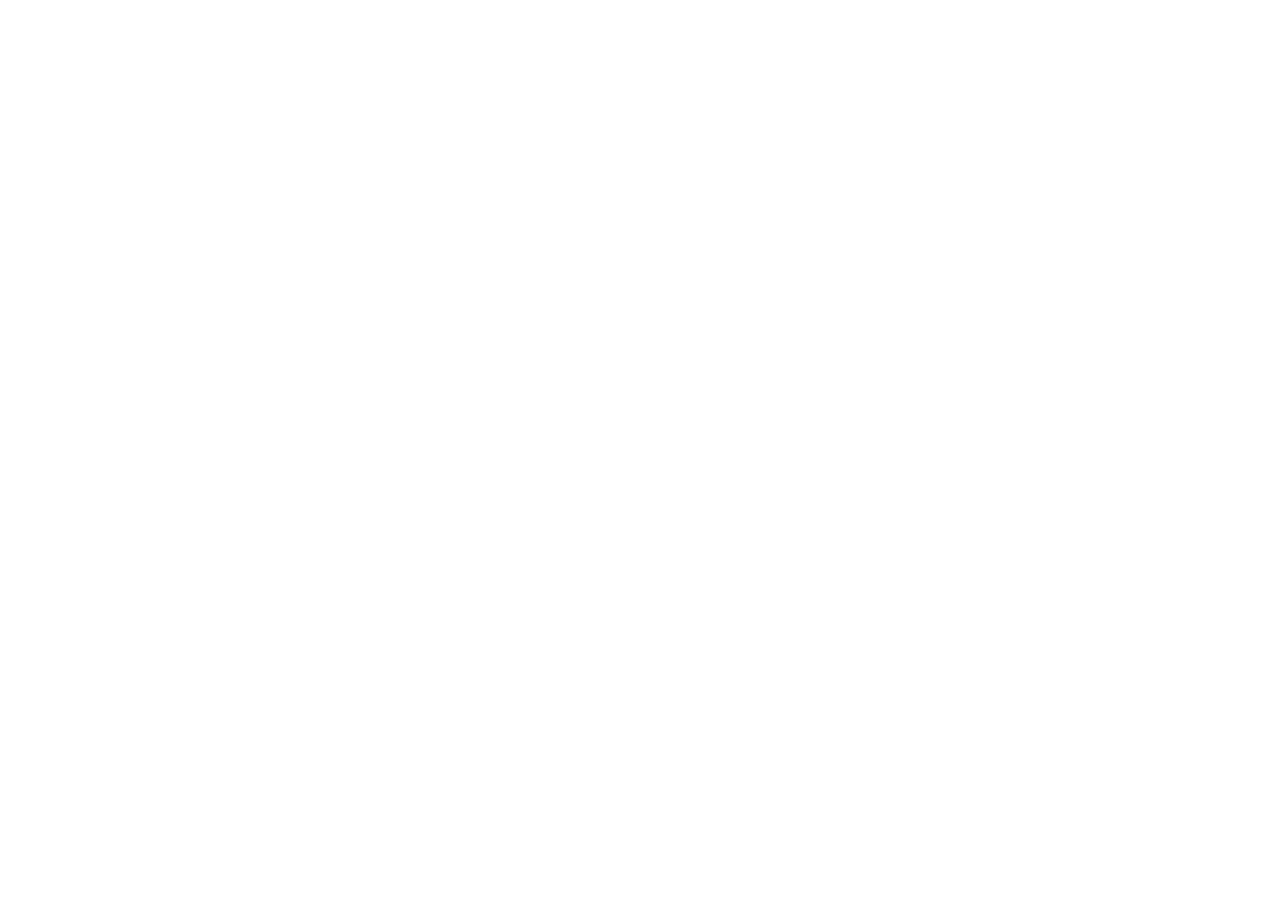
==== index.html @ 0de15311 "Release 0.28.15: Arsenal crest in the standard day, classic head row Co-Authored-By: Claude Opus 5.5" ====
<!doctype html><html lang="ru"><head><meta charset="utf-8"><meta name="viewport" content="width=device-width, initial-scale=1, viewport-fit=cover, interactive-widget=resizes-content"><meta name="description" content="Редактор расписания MultiSchedule — локальная версия"><title>MultiSchedule</title><link rel="manifest" href="/schedule-arsenal/manifest.webmanifest"><meta name="theme-color" content="#ffffff"><link rel="icon" type="image/svg+xml" href="/schedule-arsenal/favicon.svg"><link rel="icon" type="image/png" sizes="32x32" href="/schedule-arsenal/favicon-32.png"><link rel="alternate icon" href="/schedule-arsenal/favicon.ico"><link rel="apple-touch-icon" href="/schedule-arsenal/apple-touch-icon.png"><meta name="apple-mobile-web-app-capable" content="yes"><meta name="mobile-web-app-capable" content="yes"><meta name="apple-mobile-web-app-status-bar-style" content="default"><meta name="apple-mobile-web-app-title" content="Расписание"><script>/* iPhone and iPad zoom into a field smaller than 16px when it is tapped; a capped scale stops that, and Safari still zooms on a pinch. Android keeps its pinch zoom, so the cap is for Apple only. */if(/iPhone|iPad|iPod/.test(navigator.userAgent)||navigator.maxTouchPoints>1&&/Macintosh/.test(navigator.userAgent)){const viewport=document.querySelector('meta[name=viewport]');viewport.content+=', maximum-scale=1';}</script>  <script type="module" crossorigin src="/schedule-arsenal/assets/index-XuQ1I7si.js"></script>
  <link rel="stylesheet" crossorigin href="/schedule-arsenal/assets/index-D4FC-Rak.css">
</head><body class="font-body antialiased"><div id="root"></div></body></html>
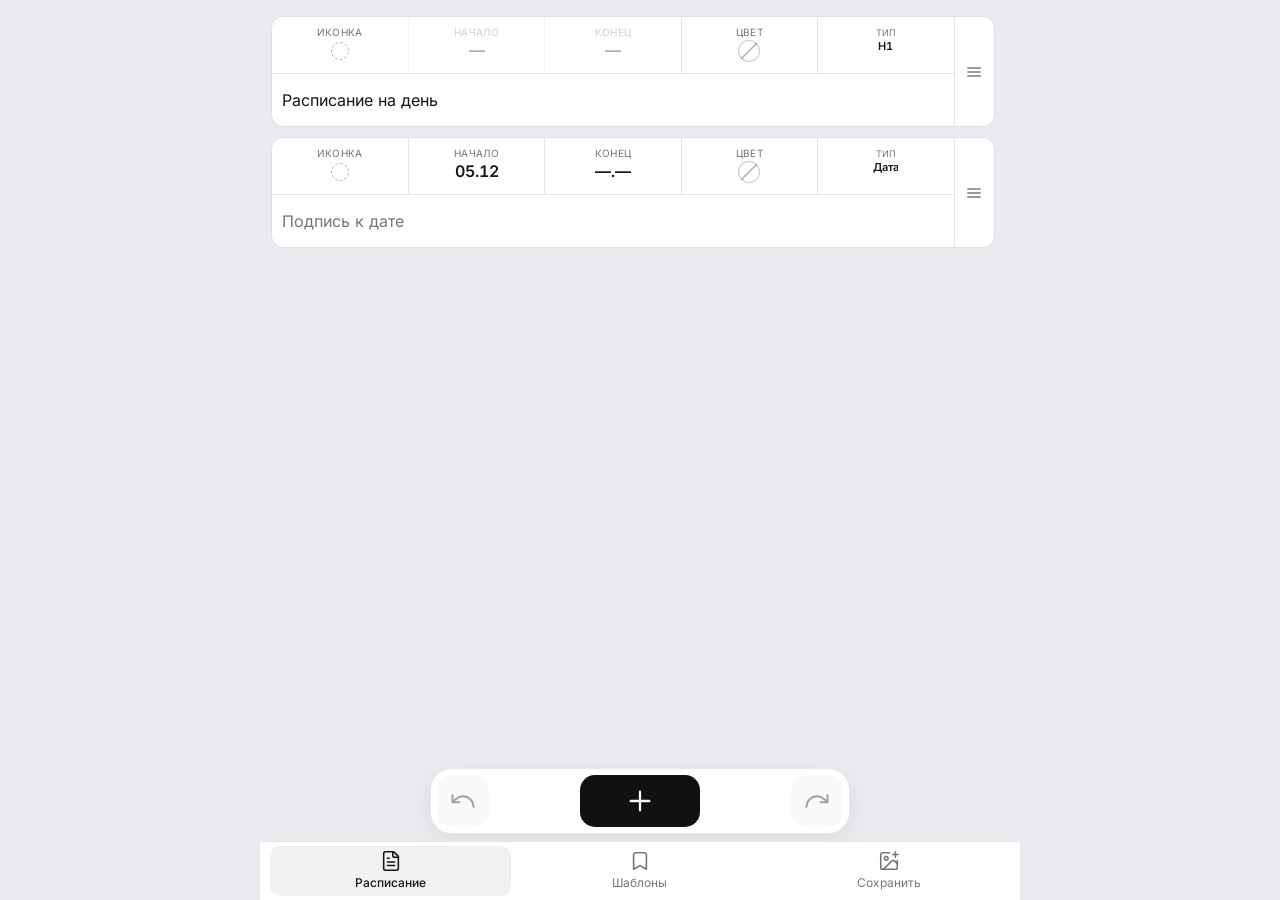
==== commit 843318de: "Schedule 0.28.21: pinch the picture on the save page to zoom it over the screen Co-Authored-By: Clau" ====
--- a/index.html
+++ b/index.html
@@ -1,3 +1,3 @@
-<!doctype html><html lang="ru"><head><meta charset="utf-8"><meta name="viewport" content="width=device-width, initial-scale=1, viewport-fit=cover, interactive-widget=resizes-content"><meta name="description" content="Редактор расписания MultiSchedule — локальная версия"><title>MultiSchedule</title><link rel="manifest" href="/schedule-arsenal/manifest.webmanifest"><meta name="theme-color" content="#ffffff"><link rel="icon" type="image/svg+xml" href="/schedule-arsenal/favicon.svg"><link rel="icon" type="image/png" sizes="32x32" href="/schedule-arsenal/favicon-32.png"><link rel="alternate icon" href="/schedule-arsenal/favicon.ico"><link rel="apple-touch-icon" href="/schedule-arsenal/apple-touch-icon.png"><meta name="apple-mobile-web-app-capable" content="yes"><meta name="mobile-web-app-capable" content="yes"><meta name="apple-mobile-web-app-status-bar-style" content="default"><meta name="apple-mobile-web-app-title" content="Расписание"><script>/* iPhone and iPad zoom into a field smaller than 16px when it is tapped; a capped scale stops that, and Safari still zooms on a pinch. Android keeps its pinch zoom, so the cap is for Apple only. */if(/iPhone|iPad|iPod/.test(navigator.userAgent)||navigator.maxTouchPoints>1&&/Macintosh/.test(navigator.userAgent)){const viewport=document.querySelector('meta[name=viewport]');viewport.content+=', maximum-scale=1';}</script>  <script type="module" crossorigin src="/schedule-arsenal/assets/index-XuQ1I7si.js"></script>
-  <link rel="stylesheet" crossorigin href="/schedule-arsenal/assets/index-D4FC-Rak.css">
+<!doctype html><html lang="ru"><head><meta charset="utf-8"><meta name="viewport" content="width=device-width, initial-scale=1, viewport-fit=cover, interactive-widget=resizes-content"><meta name="description" content="Редактор расписания MultiSchedule — локальная версия"><title>MultiSchedule</title><link rel="manifest" href="/manifest.webmanifest"><meta name="theme-color" content="#ffffff"><link rel="icon" type="image/svg+xml" href="/favicon.svg"><link rel="icon" type="image/png" sizes="32x32" href="/favicon-32.png"><link rel="alternate icon" href="/favicon.ico"><link rel="apple-touch-icon" href="/apple-touch-icon.png"><meta name="apple-mobile-web-app-capable" content="yes"><meta name="mobile-web-app-capable" content="yes"><meta name="apple-mobile-web-app-status-bar-style" content="default"><meta name="apple-mobile-web-app-title" content="Расписание"><script>/* iPhone and iPad zoom into a field smaller than 16px when it is tapped; a capped scale stops that, and Safari still zooms on a pinch. Android keeps its pinch zoom, so the cap is for Apple only. */if(/iPhone|iPad|iPod/.test(navigator.userAgent)||navigator.maxTouchPoints>1&&/Macintosh/.test(navigator.userAgent)){const viewport=document.querySelector('meta[name=viewport]');viewport.content+=', maximum-scale=1';}</script>  <script type="module" crossorigin src="/assets/index-CowHX_3e.js"></script>
+  <link rel="stylesheet" crossorigin href="/assets/index-GrxkfrWI.css">
 </head><body class="font-body antialiased"><div id="root"></div></body></html>
--- a/assets/index-GrxkfrWI.css
+++ b/assets/index-GrxkfrWI.css
@@ -0,0 +1 @@
+@font-face{font-family:Inter;font-style:normal;font-display:swap;font-weight:400;src:url(/assets/inter-cyrillic-ext-400-normal-BQZuk6qB.woff2)format("woff2"),url(/assets/inter-cyrillic-ext-400-normal-DQukG94-.woff)format("woff");unicode-range:U+460-52F,U+1C80-1C8A,U+20B4,U+2DE0-2DFF,U+A640-A69F,U+FE2E-FE2F}@font-face{font-family:Inter;font-style:normal;font-display:swap;font-weight:400;src:url(/assets/inter-cyrillic-400-normal-obahsSVq.woff2)format("woff2"),url(/assets/inter-cyrillic-400-normal-HOLc17fK.woff)format("woff");unicode-range:U+301,U+400-45F,U+490-491,U+4B0-4B1,U+2116}@font-face{font-family:Inter;font-style:normal;font-display:swap;font-weight:400;src:url(/assets/inter-greek-ext-400-normal-DGGRlc-M.woff2)format("woff2"),url(/assets/inter-greek-ext-400-normal-KugGGMne.woff)format("woff");unicode-range:U+1F??}@font-face{font-family:Inter;font-style:normal;font-display:swap;font-weight:400;src:url(/assets/inter-greek-400-normal-B4URO6DV.woff2)format("woff2"),url(/assets/inter-greek-400-normal-q2sYcFCs.woff)format("woff");unicode-range:U+370-377,U+37A-37F,U+384-38A,U+38C,U+38E-3A1,U+3A3-3FF}@font-face{font-family:Inter;font-style:normal;font-display:swap;font-weight:400;src:url(/assets/inter-vietnamese-400-normal-DMkecbls.woff2)format("woff2"),url(/assets/inter-vietnamese-400-normal-Bbgyi5SW.woff)format("woff");unicode-range:U+102-103,U+110-111,U+128-129,U+168-169,U+1A0-1A1,U+1AF-1B0,U+300-301,U+303-304,U+308-309,U+323,U+329,U+1EA0-1EF9,U+20AB}@font-face{font-family:Inter;font-style:normal;font-display:swap;font-weight:400;src:url(/assets/inter-latin-ext-400-normal-C1nco2VV.woff2)format("woff2"),url(/assets/inter-latin-ext-400-normal-77YHD8bZ.woff)format("woff");unicode-range:U+100-2BA,U+2BD-2C5,U+2C7-2CC,U+2CE-2D7,U+2DD-2FF,U+304,U+308,U+329,U+1D00-1DBF,U+1E00-1E9F,U+1EF2-1EFF,U+2020,U+20A0-20AB,U+20AD-20C0,U+2113,U+2C60-2C7F,U+A720-A7FF}@font-face{font-family:Inter;font-style:normal;font-display:swap;font-weight:400;src:url(/assets/inter-latin-400-normal-C38fXH4l.woff2)format("woff2"),url(/assets/inter-latin-400-normal-CyCys3Eg.woff)format("woff");unicode-range:U+??,U+131,U+152-153,U+2BB-2BC,U+2C6,U+2DA,U+2DC,U+304,U+308,U+329,U+2000-206F,U+20AC,U+2122,U+2191,U+2193,U+2212,U+2215,U+FEFF,U+FFFD}@font-face{font-family:Inter;font-style:normal;font-display:swap;font-weight:500;src:url(/assets/inter-cyrillic-ext-500-normal-B0yAr1jD.woff2)format("woff2"),url(/assets/inter-cyrillic-ext-500-normal-BmqWE9Dz.woff)format("woff");unicode-range:U+460-52F,U+1C80-1C8A,U+20B4,U+2DE0-2DFF,U+A640-A69F,U+FE2E-FE2F}@font-face{font-family:Inter;font-style:normal;font-display:swap;font-weight:500;src:url(/assets/inter-cyrillic-500-normal-BasfLYem.woff2)format("woff2"),url(/assets/inter-cyrillic-500-normal-CxZf_p3X.woff)format("woff");unicode-range:U+301,U+400-45F,U+490-491,U+4B0-4B1,U+2116}@font-face{font-family:Inter;font-style:normal;font-display:swap;font-weight:500;src:url(/assets/inter-greek-ext-500-normal-C4iEst2y.woff2)format("woff2"),url(/assets/inter-greek-ext-500-normal-2j5mBUwD.woff)format("woff");unicode-range:U+1F??}@font-face{font-family:Inter;font-style:normal;font-display:swap;font-weight:500;src:url(/assets/inter-greek-500-normal-BIZE56-Y.woff2)format("woff2"),url(/assets/inter-greek-500-normal-Xzm54t5V.woff)format("woff");unicode-range:U+370-377,U+37A-37F,U+384-38A,U+38C,U+38E-3A1,U+3A3-3FF}@font-face{font-family:Inter;font-style:normal;font-display:swap;font-weight:500;src:url(/assets/inter-vietnamese-500-normal-DOriooB6.woff2)format("woff2"),url(/assets/inter-vietnamese-500-normal-mJboJaSs.woff)format("woff");unicode-range:U+102-103,U+110-111,U+128-129,U+168-169,U+1A0-1A1,U+1AF-1B0,U+300-301,U+303-304,U+308-309,U+323,U+329,U+1EA0-1EF9,U+20AB}@font-face{font-family:Inter;font-style:normal;font-display:swap;font-weight:500;src:url(/assets/inter-latin-ext-500-normal-CV4jyFjo.woff2)format("woff2"),url(/assets/inter-latin-ext-500-normal-BxGbmqWO.woff)format("woff");unicode-range:U+100-2BA,U+2BD-2C5,U+2C7-2CC,U+2CE-2D7,U+2DD-2FF,U+304,U+308,U+329,U+1D00-1DBF,U+1E00-1E9F,U+1EF2-1EFF,U+2020,U+20A0-20AB,U+20AD-20C0,U+2113,U+2C60-2C7F,U+A720-A7FF}@font-face{font-family:Inter;font-style:normal;font-display:swap;font-weight:500;src:url(/assets/inter-latin-500-normal-Cerq10X2.woff2)format("woff2"),url(/assets/inter-latin-500-normal-BL9OpVg8.woff)format("woff");unicode-range:U+??,U+131,U+152-153,U+2BB-2BC,U+2C6,U+2DA,U+2DC,U+304,U+308,U+329,U+2000-206F,U+20AC,U+2122,U+2191,U+2193,U+2212,U+2215,U+FEFF,U+FFFD}@font-face{font-family:Inter;font-style:normal;font-display:swap;font-weight:600;src:url(/assets/inter-cyrillic-ext-600-normal-Dfes3d0z.woff2)format("woff2"),url(/assets/inter-cyrillic-ext-600-normal-Bcila6Z-.woff)format("woff");unicode-range:U+460-52F,U+1C80-1C8A,U+20B4,U+2DE0-2DFF,U+A640-A69F,U+FE2E-FE2F}@font-face{font-family:Inter;font-style:normal;font-display:swap;font-weight:600;src:url(/assets/inter-cyrillic-600-normal-CWCymEST.woff2)format("woff2"),url(/assets/inter-cyrillic-600-normal-4D_pXhcN.woff)format("woff");unicode-range:U+301,U+400-45F,U+490-491,U+4B0-4B1,U+2116}@font-face{font-family:Inter;font-style:normal;font-display:swap;font-weight:600;src:url(/assets/inter-greek-ext-600-normal-DRtmH8MT.woff2)format("woff2"),url(/assets/inter-greek-ext-600-normal-B8X0CLgF.woff)format("woff");unicode-range:U+1F??}@font-face{font-family:Inter;font-style:normal;font-display:swap;font-weight:600;src:url(/assets/inter-greek-600-normal-plRanbMR.woff2)format("woff2"),url(/assets/inter-greek-600-normal-BZpKdvQh.woff)format("woff");unicode-range:U+370-377,U+37A-37F,U+384-38A,U+38C,U+38E-3A1,U+3A3-3FF}@font-face{font-family:Inter;font-style:normal;font-display:swap;font-weight:600;src:url(/assets/inter-vietnamese-600-normal-Cc8MFFhd.woff2)format("woff2"),url(/assets/inter-vietnamese-600-normal-BuLX-rYi.woff)format("woff");unicode-range:U+102-103,U+110-111,U+128-129,U+168-169,U+1A0-1A1,U+1AF-1B0,U+300-301,U+303-304,U+308-309,U+323,U+329,U+1EA0-1EF9,U+20AB}@font-face{font-family:Inter;font-style:normal;font-display:swap;font-weight:600;src:url(/assets/inter-latin-ext-600-normal-D2bJ5OIk.woff2)format("woff2"),url(/assets/inter-latin-ext-600-normal-CIVaiw4L.woff)format("woff");unicode-range:U+100-2BA,U+2BD-2C5,U+2C7-2CC,U+2CE-2D7,U+2DD-2FF,U+304,U+308,U+329,U+1D00-1DBF,U+1E00-1E9F,U+1EF2-1EFF,U+2020,U+20A0-20AB,U+20AD-20C0,U+2113,U+2C60-2C7F,U+A720-A7FF}@font-face{font-family:Inter;font-style:normal;font-display:swap;font-weight:600;src:url(/assets/inter-latin-600-normal-LgqL8muc.woff2)format("woff2"),url(/assets/inter-latin-600-normal-CiBQ2DWP.woff)format("woff");unicode-range:U+??,U+131,U+152-153,U+2BB-2BC,U+2C6,U+2DA,U+2DC,U+304,U+308,U+329,U+2000-206F,U+20AC,U+2122,U+2191,U+2193,U+2212,U+2215,U+FEFF,U+FFFD}@font-face{font-family:Inter;font-style:normal;font-display:swap;font-weight:700;src:url(/assets/inter-cyrillic-ext-700-normal-BjwYoWNd.woff2)format("woff2"),url(/assets/inter-cyrillic-ext-700-normal-LO58E6JB.woff)format("woff");unicode-range:U+460-52F,U+1C80-1C8A,U+20B4,U+2DE0-2DFF,U+A640-A69F,U+FE2E-FE2F}@font-face{font-family:Inter;font-style:normal;font-display:swap;font-weight:700;src:url(/assets/inter-cyrillic-700-normal-CjBOestx.woff2)format("woff2"),url(/assets/inter-cyrillic-700-normal-DrXBdSj3.woff)format("woff");unicode-range:U+301,U+400-45F,U+490-491,U+4B0-4B1,U+2116}@font-face{font-family:Inter;font-style:normal;font-display:swap;font-weight:700;src:url(/assets/inter-greek-ext-700-normal-qfdV9bQt.woff2)format("woff2"),url(/assets/inter-greek-ext-700-normal-BoQ6DsYi.woff)format("woff");unicode-range:U+1F??}@font-face{font-family:Inter;font-style:normal;font-display:swap;font-weight:700;src:url(/assets/inter-greek-700-normal-C3JjAnD8.woff2)format("woff2"),url(/assets/inter-greek-700-normal-BUv2fZ6O.woff)format("woff");unicode-range:U+370-377,U+37A-37F,U+384-38A,U+38C,U+38E-3A1,U+3A3-3FF}@font-face{font-family:Inter;font-style:normal;font-display:swap;font-weight:700;src:url(/assets/inter-vietnamese-700-normal-DlLaEgI2.woff2)format("woff2"),url(/assets/inter-vietnamese-700-normal-BZaoP0fm.woff)format("woff");unicode-range:U+102-103,U+110-111,U+128-129,U+168-169,U+1A0-1A1,U+1AF-1B0,U+300-301,U+303-304,U+308-309,U+323,U+329,U+1EA0-1EF9,U+20AB}@font-face{font-family:Inter;font-style:normal;font-display:swap;font-weight:700;src:url(/assets/inter-latin-ext-700-normal-Ca8adRJv.woff2)format("woff2"),url(/assets/inter-latin-ext-700-normal-TidjK2hL.woff)format("woff");unicode-range:U+100-2BA,U+2BD-2C5,U+2C7-2CC,U+2CE-2D7,U+2DD-2FF,U+304,U+308,U+329,U+1D00-1DBF,U+1E00-1E9F,U+1EF2-1EFF,U+2020,U+20A0-20AB,U+20AD-20C0,U+2113,U+2C60-2C7F,U+A720-A7FF}@font-face{font-family:Inter;font-style:normal;font-display:swap;font-weight:700;src:url(/assets/inter-latin-700-normal-Yt3aPRUw.woff2)format("woff2"),url(/assets/inter-latin-700-normal-BLAVimhd.woff)format("woff");unicode-range:U+??,U+131,U+152-153,U+2BB-2BC,U+2C6,U+2DA,U+2DC,U+304,U+308,U+329,U+2000-206F,U+20AC,U+2122,U+2191,U+2193,U+2212,U+2215,U+FEFF,U+FFFD}*,:after,:before,::backdrop{--tw-border-spacing-x:0;--tw-border-spacing-y:0;--tw-translate-x:0;--tw-translate-y:0;--tw-rotate:0;--tw-skew-x:0;--tw-skew-y:0;--tw-scale-x:1;--tw-scale-y:1;--tw-pan-x: ;--tw-pan-y: ;--tw-pinch-zoom: ;--tw-scroll-snap-strictness:proximity;--tw-gradient-from-position: ;--tw-gradient-via-position: ;--tw-gradient-to-position: ;--tw-ordinal: ;--tw-slashed-zero: ;--tw-numeric-figure: ;--tw-numeric-spacing: ;--tw-numeric-fraction: ;--tw-ring-inset: ;--tw-ring-offset-width:0px;--tw-ring-offset-color:#fff;--tw-ring-color:#3b82f680;--tw-ring-offset-shadow:0 0 #0000;--tw-ring-shadow:0 0 #0000;--tw-shadow:0 0 #0000;--tw-shadow-colored:0 0 #0000;--tw-blur: ;--tw-brightness: ;--tw-contrast: ;--tw-grayscale: ;--tw-hue-rotate: ;--tw-invert: ;--tw-saturate: ;--tw-sepia: ;--tw-drop-shadow: ;--tw-backdrop-blur: ;--tw-backdrop-brightness: ;--tw-backdrop-contrast: ;--tw-backdrop-grayscale: ;--tw-backdrop-hue-rotate: ;--tw-backdrop-invert: ;--tw-backdrop-opacity: ;--tw-backdrop-saturate: ;--tw-backdrop-sepia: ;--tw-contain-size: ;--tw-contain-layout: ;--tw-contain-paint: ;--tw-contain-style: }*,:after,:before{box-sizing:border-box;border:0 solid #e5e7eb}:after,:before{--tw-content:""}:host,html{-webkit-text-size-adjust:100%;tab-size:4;font-feature-settings:normal;font-variation-settings:normal;-webkit-tap-highlight-color:transparent;font-family:ui-sans-serif,system-ui,sans-serif,Apple Color Emoji,Segoe UI Emoji,Segoe UI Symbol,Noto Color Emoji;line-height:1.5}body{line-height:inherit;margin:0}hr{height:0;color:inherit;border-top-width:1px}abbr:where([title]){-webkit-text-decoration:underline dotted;text-decoration:underline dotted}h1,h2,h3,h4,h5,h6{font-size:inherit;font-weight:inherit}a{color:inherit;-webkit-text-decoration:inherit;text-decoration:inherit}b,strong{font-weight:bolder}code,kbd,pre,samp{font-feature-settings:normal;font-variation-settings:normal;font-family:ui-monospace,SFMono-Regular,Menlo,Monaco,Consolas,Liberation Mono,Courier New,monospace;font-size:1em}small{font-size:80%}sub,sup{vertical-align:baseline;font-size:75%;line-height:0;position:relative}sub{bottom:-.25em}sup{top:-.5em}table{text-indent:0;border-color:inherit;border-collapse:collapse}button,input,optgroup,select,textarea{font-feature-settings:inherit;font-variation-settings:inherit;font-family:inherit;font-size:100%;font-weight:inherit;line-height:inherit;letter-spacing:inherit;color:inherit;margin:0;padding:0}button,select{text-transform:none}button,input:where([type=button]),input:where([type=reset]),input:where([type=submit]){-webkit-appearance:button;background-color:#0000;background-image:none}:-moz-focusring{outline:auto}:-moz-ui-invalid{box-shadow:none}progress{vertical-align:baseline}::-webkit-inner-spin-button{height:auto}::-webkit-outer-spin-button{height:auto}[type=search]{-webkit-appearance:textfield;outline-offset:-2px}::-webkit-search-decoration{-webkit-appearance:none}::-webkit-file-upload-button{-webkit-appearance:button;font:inherit}summary{display:list-item}blockquote,dd,dl,figure,h1,h2,h3,h4,h5,h6,hr,p,pre,fieldset{margin:0}fieldset,legend{padding:0}menu,ol,ul{margin:0;padding:0;list-style:none}dialog{padding:0}textarea{resize:vertical}input::placeholder,textarea::placeholder{opacity:1;color:#9ca3af}[role=button],button{cursor:pointer}:disabled{cursor:default}audio,canvas,embed,iframe,img,object,svg,video{vertical-align:middle;display:block}img,video{max-width:100%;height:auto}[hidden]:where(:not([hidden=until-found])){display:none}:root{--background:0 0% 100%;--foreground:240 10% 3.9%;--card:0 0% 100%;--card-foreground:240 10% 3.9%;--popover:0 0% 100%;--popover-foreground:240 10% 3.9%;--primary:240 5.9% 10%;--primary-foreground:0 0% 98%;--secondary:240 4.8% 95.9%;--secondary-foreground:240 5.9% 10%;--muted:240 4.8% 95.9%;--muted-foreground:240 3.8% 46.1%;--accent:240 4.8% 95.9%;--accent-foreground:240 5.9% 10%;--destructive:0 84.2% 60.2%;--destructive-foreground:0 0% 98%;--border:240 5.9% 90%;--input:240 5.9% 90%;--ring:240 5.9% 10%;--chart-1:12 76% 61%;--chart-2:173 58% 39%;--chart-3:197 37% 24%;--chart-4:43 74% 66%;--chart-5:27 87% 67%;--radius:.5rem;--sidebar-background:0 0% 98%;--sidebar-foreground:240 5.3% 26.1%;--sidebar-primary:240 5.9% 10%;--sidebar-primary-foreground:0 0% 98%;--sidebar-accent:240 4.8% 95.9%;--sidebar-accent-foreground:240 5.9% 10%;--sidebar-border:220 13% 91%;--sidebar-ring:217.2 91.2% 59.8%}.dark{--background:240 10% 3.9%;--foreground:0 0% 98%;--card:240 10% 3.9%;--card-foreground:0 0% 98%;--popover:240 10% 3.9%;--popover-foreground:0 0% 98%;--primary:0 0% 98%;--primary-foreground:240 5.9% 10%;--secondary:240 3.7% 15.9%;--secondary-foreground:0 0% 98%;--muted:240 3.7% 15.9%;--muted-foreground:240 5% 64.9%;--accent:240 3.7% 15.9%;--accent-foreground:0 0% 98%;--destructive:0 62.8% 30.6%;--destructive-foreground:0 0% 98%;--border:240 3.7% 15.9%;--input:240 3.7% 15.9%;--ring:240 4.9% 83.9%;--chart-1:220 70% 50%;--chart-2:160 60% 45%;--chart-3:30 80% 55%;--chart-4:280 65% 60%;--chart-5:340 75% 55%;--sidebar-background:240 5.9% 10%;--sidebar-foreground:240 4.8% 95.9%;--sidebar-primary:224.3 76.3% 48%;--sidebar-primary-foreground:0 0% 100%;--sidebar-accent:240 3.7% 15.9%;--sidebar-accent-foreground:240 4.8% 95.9%;--sidebar-border:240 3.7% 15.9%;--sidebar-ring:217.2 91.2% 59.8%}*{border-color:hsl(var(--border))}body{background-color:hsl(var(--background));color:hsl(var(--foreground))}.cloned-for-rendering{background-color:#fff!important}.dark .cloned-for-rendering{background-color:#000!important}.render-mobile-padding{padding-top:48px}.cloned-for-rendering .hide-border-on-print{box-shadow:none!important;background-color:#0000!important;border-color:#0000!important}.container{width:100%}@media (width>=640px){.container{max-width:640px}}@media (width>=768px){.container{max-width:768px}}@media (width>=1024px){.container{max-width:1024px}}@media (width>=1280px){.container{max-width:1280px}}@media (width>=1536px){.container{max-width:1536px}}.sr-only{clip:rect(0, 0, 0, 0);white-space:nowrap;border-width:0;width:1px;height:1px;margin:-1px;padding:0;position:absolute;overflow:hidden}.pointer-events-none{pointer-events:none}.invisible{visibility:hidden}.fixed{position:fixed}.absolute{position:absolute}.relative{position:relative}.inset-0{inset:0}.inset-x-0{left:0;right:0}.inset-y-0{top:0;bottom:0}.-bottom-12{bottom:-3rem}.-left-12{left:-3rem}.-right-12{right:-3rem}.-top-12{top:-3rem}.bottom-0{bottom:0}.left-0{left:0}.left-1{left:.25rem}.left-1\/2{left:50%}.left-2{left:.5rem}.left-3{left:.75rem}.left-\[50\%\]{left:50%}.right-0{right:0}.right-1{right:.25rem}.right-2{right:.5rem}.right-3{right:.75rem}.right-4{right:1rem}.top-0{top:0}.top-1\.5{top:.375rem}.top-1\/2{top:50%}.top-2{top:.5rem}.top-3\.5{top:.875rem}.top-4{top:1rem}.top-\[50\%\]{top:50%}.z-10{z-index:10}.z-20{z-index:20}.z-50{z-index:50}.-mx-1{margin-left:-.25rem;margin-right:-.25rem}.mx-2{margin-left:.5rem;margin-right:.5rem}.mx-3\.5{margin-left:.875rem;margin-right:.875rem}.mx-auto{margin-left:auto;margin-right:auto}.my-0\.5{margin-top:.125rem;margin-bottom:.125rem}.my-1{margin-top:.25rem;margin-bottom:.25rem}.my-4{margin-top:1rem;margin-bottom:1rem}.-ml-4{margin-left:-1rem}.-mt-4{margin-top:-1rem}.mb-1{margin-bottom:.25rem}.mb-2{margin-bottom:.5rem}.ml-1{margin-left:.25rem}.ml-auto{margin-left:auto}.mr-2{margin-right:.5rem}.mr-4{margin-right:1rem}.mt-1{margin-top:.25rem}.mt-2{margin-top:.5rem}.mt-4{margin-top:1rem}.block{display:block}.inline-block{display:inline-block}.inline{display:inline}.flex{display:flex}.inline-flex{display:inline-flex}.table{display:table}.grid{display:grid}.hidden{display:none}.aspect-square{aspect-ratio:1}.aspect-video{aspect-ratio:16/9}.size-4{width:1rem;height:1rem}.h-10{height:2.5rem}.h-11{height:2.75rem}.h-12{height:3rem}.h-16{height:4rem}.h-2{height:.5rem}.h-2\.5{height:.625rem}.h-24{height:6rem}.h-3{height:.75rem}.h-3\.5{height:.875rem}.h-4{height:1rem}.h-48{height:12rem}.h-5{height:1.25rem}.h-6{height:1.5rem}.h-7{height:1.75rem}.h-8{height:2rem}.h-9{height:2.25rem}.h-\[1px\]{height:1px}.h-\[80vh\]{height:80vh}.h-\[calc\(100\%-4rem\)\]{height:calc(100% - 4rem)}.h-\[var\(--radix-select-trigger-height\)\]{height:var(--radix-select-trigger-height)}.h-auto{height:auto}.h-full{height:100%}.h-px{height:1px}.h-screen{height:100vh}.h-svh{height:100svh}.max-h-96{max-height:24rem}.max-h-\[60vh\]{max-height:60vh}.min-h-0{min-height:0}.min-h-\[100px\]{min-height:100px}.min-h-\[1em\]{min-height:1em}.min-h-svh{min-height:100svh}.w-0{width:0}.w-1{width:.25rem}.w-10{width:2.5rem}.w-11{width:2.75rem}.w-16{width:4rem}.w-2{width:.5rem}.w-2\.5{width:.625rem}.w-20{width:5rem}.w-3{width:.75rem}.w-3\.5{width:.875rem}.w-3\/4{width:75%}.w-4{width:1rem}.w-5{width:1.25rem}.w-6{width:1.5rem}.w-7{width:1.75rem}.w-72{width:18rem}.w-8{width:2rem}.w-9{width:2.25rem}.w-\[--sidebar-width\]{width:var(--sidebar-width)}.w-\[1px\]{width:1px}.w-auto{width:auto}.w-full{width:100%}.min-w-0{min-width:0}.min-w-5{min-width:1.25rem}.min-w-\[12rem\]{min-width:12rem}.min-w-\[5rem\]{min-width:5rem}.min-w-\[8rem\]{min-width:8rem}.min-w-\[var\(--radix-select-trigger-width\)\]{min-width:var(--radix-select-trigger-width)}.max-w-2xl{max-width:42rem}.max-w-4xl{max-width:56rem}.max-w-\[--skeleton-width\]{max-width:var(--skeleton-width)}.max-w-lg{max-width:32rem}.max-w-sm{max-width:24rem}.flex-1{flex:1}.shrink-0{flex-shrink:0}.grow{flex-grow:1}.grow-0{flex-grow:0}.basis-full{flex-basis:100%}.caption-bottom{caption-side:bottom}.border-collapse{border-collapse:collapse}.-translate-x-1\/2{--tw-translate-x:-50%}.-translate-x-1\/2,.-translate-x-px{transform:translate(var(--tw-translate-x), var(--tw-translate-y)) rotate(var(--tw-rotate)) skewX(var(--tw-skew-x)) skewY(var(--tw-skew-y)) scaleX(var(--tw-scale-x)) scaleY(var(--tw-scale-y))}.-translate-x-px{--tw-translate-x:-1px}.-translate-y-1\/2{--tw-translate-y:-50%}.-translate-y-1\/2,.translate-x-\[-50\%\]{transform:translate(var(--tw-translate-x), var(--tw-translate-y)) rotate(var(--tw-rotate)) skewX(var(--tw-skew-x)) skewY(var(--tw-skew-y)) scaleX(var(--tw-scale-x)) scaleY(var(--tw-scale-y))}.translate-x-\[-50\%\]{--tw-translate-x:-50%}.translate-x-px{--tw-translate-x:1px}.translate-x-px,.translate-y-\[-50\%\]{transform:translate(var(--tw-translate-x), var(--tw-translate-y)) rotate(var(--tw-rotate)) skewX(var(--tw-skew-x)) skewY(var(--tw-skew-y)) scaleX(var(--tw-scale-x)) scaleY(var(--tw-scale-y))}.translate-y-\[-50\%\]{--tw-translate-y:-50%}.rotate-90{--tw-rotate:90deg}.rotate-90,.transform{transform:translate(var(--tw-translate-x), var(--tw-translate-y)) rotate(var(--tw-rotate)) skewX(var(--tw-skew-x)) skewY(var(--tw-skew-y)) scaleX(var(--tw-scale-x)) scaleY(var(--tw-scale-y))}@keyframes pulse{50%{opacity:.5}}.animate-pulse{animation:2s cubic-bezier(.4,0,.6,1) infinite pulse}@keyframes spin{to{transform:rotate(1turn)}}.animate-spin{animation:1s linear infinite spin}.cursor-default{cursor:default}.cursor-grab{cursor:grab}.cursor-pointer{cursor:pointer}.touch-none{touch-action:none}.select-none{-webkit-user-select:none;user-select:none}.resize-none{resize:none}.appearance-none{appearance:none}.grid-cols-1{grid-template-columns:repeat(1,minmax(0,1fr))}.grid-cols-2{grid-template-columns:repeat(2,minmax(0,1fr))}.grid-cols-4{grid-template-columns:repeat(4,minmax(0,1fr))}.grid-cols-5{grid-template-columns:repeat(5,minmax(0,1fr))}.flex-row{flex-direction:row}.flex-col{flex-direction:column}.flex-col-reverse{flex-direction:column-reverse}.flex-wrap{flex-wrap:wrap}.items-start{align-items:flex-start}.items-end{align-items:flex-end}.items-center{align-items:center}.items-stretch{align-items:stretch}.justify-start{justify-content:flex-start}.justify-center{justify-content:center}.justify-between{justify-content:space-between}.gap-1{gap:.25rem}.gap-1\.5{gap:.375rem}.gap-2{gap:.5rem}.gap-3{gap:.75rem}.gap-4{gap:1rem}.gap-x-4{column-gap:1rem}.gap-y-2{row-gap:.5rem}.space-x-1>:not([hidden])~:not([hidden]){--tw-space-x-reverse:0;margin-right:calc(.25rem * var(--tw-space-x-reverse));margin-left:calc(.25rem * calc(1 - var(--tw-space-x-reverse)))}.space-x-2>:not([hidden])~:not([hidden]){--tw-space-x-reverse:0;margin-right:calc(.5rem * var(--tw-space-x-reverse));margin-left:calc(.5rem * calc(1 - var(--tw-space-x-reverse)))}.space-y-1>:not([hidden])~:not([hidden]){--tw-space-y-reverse:0;margin-top:calc(.25rem * calc(1 - var(--tw-space-y-reverse)));margin-bottom:calc(.25rem * var(--tw-space-y-reverse))}.space-y-1\.5>:not([hidden])~:not([hidden]){--tw-space-y-reverse:0;margin-top:calc(.375rem * calc(1 - var(--tw-space-y-reverse)));margin-bottom:calc(.375rem * var(--tw-space-y-reverse))}.space-y-2>:not([hidden])~:not([hidden]){--tw-space-y-reverse:0;margin-top:calc(.5rem * calc(1 - var(--tw-space-y-reverse)));margin-bottom:calc(.5rem * var(--tw-space-y-reverse))}.space-y-3>:not([hidden])~:not([hidden]){--tw-space-y-reverse:0;margin-top:calc(.75rem * calc(1 - var(--tw-space-y-reverse)));margin-bottom:calc(.75rem * var(--tw-space-y-reverse))}.space-y-4>:not([hidden])~:not([hidden]){--tw-space-y-reverse:0;margin-top:calc(1rem * calc(1 - var(--tw-space-y-reverse)));margin-bottom:calc(1rem * var(--tw-space-y-reverse))}.space-y-6>:not([hidden])~:not([hidden]){--tw-space-y-reverse:0;margin-top:calc(1.5rem * calc(1 - var(--tw-space-y-reverse)));margin-bottom:calc(1.5rem * var(--tw-space-y-reverse))}.self-stretch{align-self:stretch}.overflow-auto{overflow:auto}.overflow-hidden{overflow:hidden}.overflow-y-auto{overflow-y:auto}.truncate{text-overflow:ellipsis;overflow:hidden}.truncate,.whitespace-nowrap{white-space:nowrap}.whitespace-pre-wrap{white-space:pre-wrap}.rounded-\[2px\]{border-radius:2px}.rounded-\[inherit\]{border-radius:inherit}.rounded-full{border-radius:9999px}.rounded-lg{border-radius:var(--radius)}.rounded-md{border-radius:calc(var(--radius) - 2px)}.rounded-sm{border-radius:calc(var(--radius) - 4px)}.rounded-b-lg{border-bottom-right-radius:var(--radius);border-bottom-left-radius:var(--radius)}.rounded-b-none{border-bottom-right-radius:0;border-bottom-left-radius:0}.rounded-t-none{border-top-left-radius:0;border-top-right-radius:0}.border{border-width:1px}.border-2{border-width:2px}.border-\[1\.5px\]{border-width:1.5px}.border-b{border-bottom-width:1px}.border-l{border-left-width:1px}.border-r{border-right-width:1px}.border-t{border-top-width:1px}.border-t-0{border-top-width:0}.border-dashed{border-style:dashed}.border-none{border-style:none}.border-\[--color-border\]{border-color:var(--color-border)}.border-border\/50{border-color:hsl(var(--border) / .5)}.border-destructive\/50{border-color:hsl(var(--destructive) / .5)}.border-input{border-color:hsl(var(--input))}.border-primary{border-color:hsl(var(--primary))}.border-sidebar-border{border-color:hsl(var(--sidebar-border))}.border-transparent{border-color:#0000}.border-l-transparent{border-left-color:#0000}.border-t-transparent{border-top-color:#0000}.bg-\[--color-bg\]{background-color:var(--color-bg)}.bg-accent{background-color:hsl(var(--accent))}.bg-background{background-color:hsl(var(--background))}.bg-black\/80{background-color:#000c}.bg-blue-100{--tw-bg-opacity:1;background-color:rgb(219 234 254/var(--tw-bg-opacity,1))}.bg-blue-500{--tw-bg-opacity:1;background-color:rgb(59 130 246/var(--tw-bg-opacity,1))}.bg-border{background-color:hsl(var(--border))}.bg-card{background-color:hsl(var(--card))}.bg-destructive{background-color:hsl(var(--destructive))}.bg-gray-100{--tw-bg-opacity:1;background-color:rgb(243 244 246/var(--tw-bg-opacity,1))}.bg-gray-500{--tw-bg-opacity:1;background-color:rgb(107 114 128/var(--tw-bg-opacity,1))}.bg-green-100{--tw-bg-opacity:1;background-color:rgb(220 252 231/var(--tw-bg-opacity,1))}.bg-green-500{--tw-bg-opacity:1;background-color:rgb(34 197 94/var(--tw-bg-opacity,1))}.bg-muted{background-color:hsl(var(--muted))}.bg-muted\/50{background-color:hsl(var(--muted) / .5)}.bg-orange-100{--tw-bg-opacity:1;background-color:rgb(255 237 213/var(--tw-bg-opacity,1))}.bg-orange-500{--tw-bg-opacity:1;background-color:rgb(249 115 22/var(--tw-bg-opacity,1))}.bg-popover{background-color:hsl(var(--popover))}.bg-primary{background-color:hsl(var(--primary))}.bg-purple-100{--tw-bg-opacity:1;background-color:rgb(243 232 255/var(--tw-bg-opacity,1))}.bg-purple-500{--tw-bg-opacity:1;background-color:rgb(168 85 247/var(--tw-bg-opacity,1))}.bg-red-100{--tw-bg-opacity:1;background-color:rgb(254 226 226/var(--tw-bg-opacity,1))}.bg-red-500{--tw-bg-opacity:1;background-color:rgb(239 68 68/var(--tw-bg-opacity,1))}.bg-secondary{background-color:hsl(var(--secondary))}.bg-secondary\/50{background-color:hsl(var(--secondary) / .5)}.bg-sidebar{background-color:hsl(var(--sidebar-background))}.bg-sidebar-border{background-color:hsl(var(--sidebar-border))}.bg-transparent{background-color:#0000}.bg-yellow-100{--tw-bg-opacity:1;background-color:rgb(254 249 195/var(--tw-bg-opacity,1))}.bg-yellow-500{--tw-bg-opacity:1;background-color:rgb(234 179 8/var(--tw-bg-opacity,1))}.fill-current{fill:currentColor}.object-cover{object-fit:cover}.p-0{padding:0}.p-1{padding:.25rem}.p-2{padding:.5rem}.p-3{padding:.75rem}.p-4{padding:1rem}.p-6{padding:1.5rem}.p-\[1px\]{padding:1px}.px-1{padding-left:.25rem;padding-right:.25rem}.px-2{padding-left:.5rem;padding-right:.5rem}.px-2\.5{padding-left:.625rem;padding-right:.625rem}.px-3{padding-left:.75rem;padding-right:.75rem}.px-4{padding-left:1rem;padding-right:1rem}.px-6{padding-left:1.5rem;padding-right:1.5rem}.px-8{padding-left:2rem;padding-right:2rem}.py-0\.5{padding-top:.125rem;padding-bottom:.125rem}.py-1{padding-top:.25rem;padding-bottom:.25rem}.py-1\.5{padding-top:.375rem;padding-bottom:.375rem}.py-16{padding-top:4rem;padding-bottom:4rem}.py-2{padding-top:.5rem;padding-bottom:.5rem}.py-4{padding-top:1rem;padding-bottom:1rem}.py-6{padding-top:1.5rem;padding-bottom:1.5rem}.pb-0{padding-bottom:0}.pb-3{padding-bottom:.75rem}.pb-4{padding-bottom:1rem}.pl-1{padding-left:.25rem}.pl-4{padding-left:1rem}.pl-8{padding-left:2rem}.pl-9{padding-left:2.25rem}.pr-2{padding-right:.5rem}.pr-8{padding-right:2rem}.pt-0{padding-top:0}.pt-1{padding-top:.25rem}.pt-2{padding-top:.5rem}.pt-3{padding-top:.75rem}.pt-4{padding-top:1rem}.text-left{text-align:left}.text-center{text-align:center}.text-right{text-align:right}.align-middle{vertical-align:middle}.font-body{font-family:Inter,sans-serif}.font-mono{font-family:ui-monospace,SFMono-Regular,Menlo,Monaco,Consolas,Liberation Mono,Courier New,monospace}.font-sans{font-family:ui-sans-serif,system-ui,sans-serif,Apple Color Emoji,Segoe UI Emoji,Segoe UI Symbol,Noto Color Emoji}.text-2xl{font-size:1.5rem;line-height:2rem}.text-\[0\.8rem\]{font-size:.8rem}.text-base{font-size:1rem;line-height:1.5rem}.text-lg{font-size:1.125rem;line-height:1.75rem}.text-sm{font-size:.875rem;line-height:1.25rem}.text-xl{font-size:1.25rem;line-height:1.75rem}.text-xs{font-size:.75rem;line-height:1rem}.font-bold{font-weight:700}.font-medium{font-weight:500}.font-normal{font-weight:400}.font-semibold{font-weight:600}.italic{font-style:italic}.tabular-nums{--tw-numeric-spacing:tabular-nums;font-variant-numeric:var(--tw-ordinal) var(--tw-slashed-zero) var(--tw-numeric-figure) var(--tw-numeric-spacing) var(--tw-numeric-fraction)}.leading-none{line-height:1}.tracking-tight{letter-spacing:-.025em}.tracking-widest{letter-spacing:.1em}.text-accent-foreground{color:hsl(var(--accent-foreground))}.text-blue-500{--tw-text-opacity:1;color:rgb(59 130 246/var(--tw-text-opacity,1))}.text-card-foreground{color:hsl(var(--card-foreground))}.text-current{color:currentColor}.text-destructive{color:hsl(var(--destructive))}.text-destructive-foreground{color:hsl(var(--destructive-foreground))}.text-foreground{color:hsl(var(--foreground))}.text-muted-foreground{color:hsl(var(--muted-foreground))}.text-popover-foreground{color:hsl(var(--popover-foreground))}.text-primary{color:hsl(var(--primary))}.text-primary-foreground{color:hsl(var(--primary-foreground))}.text-secondary-foreground{color:hsl(var(--secondary-foreground))}.text-sidebar-foreground{color:hsl(var(--sidebar-foreground))}.text-sidebar-foreground\/70{color:hsl(var(--sidebar-foreground) / .7)}.underline-offset-4{text-underline-offset:4px}.antialiased{-webkit-font-smoothing:antialiased;-moz-osx-font-smoothing:grayscale}.opacity-0{opacity:0}.opacity-100{opacity:1}.opacity-50{opacity:.5}.opacity-60{opacity:.6}.opacity-70{opacity:.7}.shadow-\[0_0_0_1px_hsl\(var\(--sidebar-border\)\)\]{--tw-shadow:0 0 0 1px hsl(var(--sidebar-border));--tw-shadow-colored:0 0 0 1px var(--tw-shadow-color)}.shadow-\[0_0_0_1px_hsl\(var\(--sidebar-border\)\)\],.shadow-lg{box-shadow:var(--tw-ring-offset-shadow,0 0 #0000), var(--tw-ring-shadow,0 0 #0000), var(--tw-shadow)}.shadow-lg{--tw-shadow:0 10px 15px -3px #0000001a, 0 4px 6px -4px #0000001a;--tw-shadow-colored:0 10px 15px -3px var(--tw-shadow-color), 0 4px 6px -4px var(--tw-shadow-color)}.shadow-md{--tw-shadow:0 4px 6px -1px #0000001a, 0 2px 4px -2px #0000001a;--tw-shadow-colored:0 4px 6px -1px var(--tw-shadow-color), 0 2px 4px -2px var(--tw-shadow-color)}.shadow-md,.shadow-none{box-shadow:var(--tw-ring-offset-shadow,0 0 #0000), var(--tw-ring-shadow,0 0 #0000), var(--tw-shadow)}.shadow-none{--tw-shadow:0 0 #0000;--tw-shadow-colored:0 0 #0000}.shadow-sm{--tw-shadow:0 1px 2px 0 #0000000d;--tw-shadow-colored:0 1px 2px 0 var(--tw-shadow-color)}.shadow-sm,.shadow-xl{box-shadow:var(--tw-ring-offset-shadow,0 0 #0000), var(--tw-ring-shadow,0 0 #0000), var(--tw-shadow)}.shadow-xl{--tw-shadow:0 20px 25px -5px #0000001a, 0 8px 10px -6px #0000001a;--tw-shadow-colored:0 20px 25px -5px var(--tw-shadow-color), 0 8px 10px -6px var(--tw-shadow-color)}.outline-none{outline-offset:2px;outline:2px solid #0000}.outline{outline-style:solid}.ring-0{--tw-ring-offset-shadow:var(--tw-ring-inset) 0 0 0 var(--tw-ring-offset-width) var(--tw-ring-offset-color);--tw-ring-shadow:var(--tw-ring-inset) 0 0 0 calc(0px + var(--tw-ring-offset-width)) var(--tw-ring-color)}.ring-0,.ring-2{box-shadow:var(--tw-ring-offset-shadow), var(--tw-ring-shadow), var(--tw-shadow,0 0 #0000)}.ring-2{--tw-ring-offset-shadow:var(--tw-ring-inset) 0 0 0 var(--tw-ring-offset-width) var(--tw-ring-offset-color);--tw-ring-shadow:var(--tw-ring-inset) 0 0 0 calc(2px + var(--tw-ring-offset-width)) var(--tw-ring-color)}.ring-ring{--tw-ring-color:hsl(var(--ring))}.ring-sidebar-ring{--tw-ring-color:hsl(var(--sidebar-ring))}.ring-offset-background{--tw-ring-offset-color:hsl(var(--background))}.filter{filter:var(--tw-blur) var(--tw-brightness) var(--tw-contrast) var(--tw-grayscale) var(--tw-hue-rotate) var(--tw-invert) var(--tw-saturate) var(--tw-sepia) var(--tw-drop-shadow)}.transition{transition-property:color,background-color,border-color,text-decoration-color,fill,stroke,opacity,box-shadow,transform,filter,-webkit-backdrop-filter,backdrop-filter;transition-duration:.15s;transition-timing-function:cubic-bezier(.4,0,.2,1)}.transition-\[left\,right\,width\]{transition-property:left,right,width;transition-duration:.15s;transition-timing-function:cubic-bezier(.4,0,.2,1)}.transition-\[margin\,opa\]{transition-property:margin,opa;transition-duration:.15s;transition-timing-function:cubic-bezier(.4,0,.2,1)}.transition-\[width\,height\,padding\]{transition-property:width,height,padding;transition-duration:.15s;transition-timing-function:cubic-bezier(.4,0,.2,1)}.transition-\[width\]{transition-property:width;transition-duration:.15s;transition-timing-function:cubic-bezier(.4,0,.2,1)}.transition-all{transition-property:all;transition-duration:.15s;transition-timing-function:cubic-bezier(.4,0,.2,1)}.transition-colors{transition-property:color,background-color,border-color,text-decoration-color,fill,stroke;transition-duration:.15s;transition-timing-function:cubic-bezier(.4,0,.2,1)}.transition-opacity{transition-property:opacity;transition-duration:.15s;transition-timing-function:cubic-bezier(.4,0,.2,1)}.transition-transform{transition-property:transform;transition-duration:.15s;transition-timing-function:cubic-bezier(.4,0,.2,1)}.duration-200{transition-duration:.2s}.ease-in-out{transition-timing-function:cubic-bezier(.4,0,.2,1)}.ease-linear{transition-timing-function:linear}@keyframes enter{0%{opacity:var(--tw-enter-opacity,1);transform:translate3d(var(--tw-enter-translate-x,0), var(--tw-enter-translate-y,0), 0) scale3d(var(--tw-enter-scale,1), var(--tw-enter-scale,1), var(--tw-enter-scale,1)) rotate(var(--tw-enter-rotate,0))}}@keyframes exit{to{opacity:var(--tw-exit-opacity,1);transform:translate3d(var(--tw-exit-translate-x,0), var(--tw-exit-translate-y,0), 0) scale3d(var(--tw-exit-scale,1), var(--tw-exit-scale,1), var(--tw-exit-scale,1)) rotate(var(--tw-exit-rotate,0))}}.animate-in{--tw-enter-opacity:initial;--tw-enter-scale:initial;--tw-enter-rotate:initial;--tw-enter-translate-x:initial;--tw-enter-translate-y:initial;animation-name:enter;animation-duration:.15s}.fade-in-0{--tw-enter-opacity:0}.zoom-in-95{--tw-enter-scale:.95}.duration-200{animation-duration:.2s}.ease-in-out{animation-timing-function:cubic-bezier(.4,0,.2,1)}.ease-linear{animation-timing-function:linear}body{font-family:Inter,Arial,Helvetica,sans-serif}.file\:border-0::file-selector-button{border-width:0}.file\:bg-transparent::file-selector-button{background-color:#0000}.file\:text-sm::file-selector-button{font-size:.875rem;line-height:1.25rem}.file\:font-medium::file-selector-button{font-weight:500}.placeholder\:text-muted-foreground::placeholder{color:hsl(var(--muted-foreground))}.after\:absolute:after{content:var(--tw-content);position:absolute}.after\:-inset-2:after{content:var(--tw-content);inset:-.5rem}.after\:inset-y-0:after{content:var(--tw-content);top:0;bottom:0}.after\:left-1\/2:after{content:var(--tw-content);left:50%}.after\:w-\[2px\]:after{content:var(--tw-content);width:2px}.focus-within\:relative:focus-within{position:relative}.focus-within\:z-20:focus-within{z-index:20}.hover\:bg-accent:hover{background-color:hsl(var(--accent))}.hover\:bg-destructive\/10:hover{background-color:hsl(var(--destructive) / .1)}.hover\:bg-destructive\/80:hover{background-color:hsl(var(--destructive) / .8)}.hover\:bg-destructive\/90:hover{background-color:hsl(var(--destructive) / .9)}.hover\:bg-muted\/50:hover{background-color:hsl(var(--muted) / .5)}.hover\:bg-primary:hover{background-color:hsl(var(--primary))}.hover\:bg-primary\/80:hover{background-color:hsl(var(--primary) / .8)}.hover\:bg-primary\/90:hover{background-color:hsl(var(--primary) / .9)}.hover\:bg-secondary\/50:hover{background-color:hsl(var(--secondary) / .5)}.hover\:bg-secondary\/80:hover{background-color:hsl(var(--secondary) / .8)}.hover\:bg-sidebar-accent:hover{background-color:hsl(var(--sidebar-accent))}.hover\:text-accent-foreground:hover{color:hsl(var(--accent-foreground))}.hover\:text-destructive:hover{color:hsl(var(--destructive))}.hover\:text-primary-foreground:hover{color:hsl(var(--primary-foreground))}.hover\:text-sidebar-accent-foreground:hover{color:hsl(var(--sidebar-accent-foreground))}.hover\:underline:hover{text-decoration-line:underline}.hover\:opacity-100:hover{opacity:1}.hover\:shadow-\[0_0_0_1px_hsl\(var\(--sidebar-accent\)\)\]:hover{--tw-shadow:0 0 0 1px hsl(var(--sidebar-accent));--tw-shadow-colored:0 0 0 1px var(--tw-shadow-color);box-shadow:var(--tw-ring-offset-shadow,0 0 #0000), var(--tw-ring-shadow,0 0 #0000), var(--tw-shadow)}.hover\:after\:bg-sidebar-border:hover:after{content:var(--tw-content);background-color:hsl(var(--sidebar-border))}.focus\:bg-accent:focus{background-color:hsl(var(--accent))}.focus\:bg-destructive\/10:focus{background-color:hsl(var(--destructive) / .1)}.focus\:bg-primary:focus{background-color:hsl(var(--primary))}.focus\:text-accent-foreground:focus{color:hsl(var(--accent-foreground))}.focus\:text-destructive:focus{color:hsl(var(--destructive))}.focus\:text-primary-foreground:focus{color:hsl(var(--primary-foreground))}.focus\:outline-none:focus{outline-offset:2px;outline:2px solid #0000}.focus\:ring-2:focus{--tw-ring-offset-shadow:var(--tw-ring-inset) 0 0 0 var(--tw-ring-offset-width) var(--tw-ring-offset-color);--tw-ring-shadow:var(--tw-ring-inset) 0 0 0 calc(2px + var(--tw-ring-offset-width)) var(--tw-ring-color);box-shadow:var(--tw-ring-offset-shadow), var(--tw-ring-shadow), var(--tw-shadow,0 0 #0000)}.focus\:ring-ring:focus{--tw-ring-color:hsl(var(--ring))}.focus\:ring-offset-2:focus{--tw-ring-offset-width:2px}.focus-visible\:outline-none:focus-visible{outline-offset:2px;outline:2px solid #0000}.focus-visible\:ring-0:focus-visible{--tw-ring-offset-shadow:var(--tw-ring-inset) 0 0 0 var(--tw-ring-offset-width) var(--tw-ring-offset-color);--tw-ring-shadow:var(--tw-ring-inset) 0 0 0 calc(0px + var(--tw-ring-offset-width)) var(--tw-ring-color);box-shadow:var(--tw-ring-offset-shadow), var(--tw-ring-shadow), var(--tw-shadow,0 0 #0000)}.focus-visible\:ring-2:focus-visible{--tw-ring-offset-shadow:var(--tw-ring-inset) 0 0 0 var(--tw-ring-offset-width) var(--tw-ring-offset-color);--tw-ring-shadow:var(--tw-ring-inset) 0 0 0 calc(2px + var(--tw-ring-offset-width)) var(--tw-ring-color);box-shadow:var(--tw-ring-offset-shadow), var(--tw-ring-shadow), var(--tw-shadow,0 0 #0000)}.focus-visible\:ring-ring:focus-visible{--tw-ring-color:hsl(var(--ring))}.focus-visible\:ring-sidebar-ring:focus-visible{--tw-ring-color:hsl(var(--sidebar-ring))}.focus-visible\:ring-offset-2:focus-visible{--tw-ring-offset-width:2px}.focus-visible\:ring-offset-background:focus-visible{--tw-ring-offset-color:hsl(var(--background))}.active\:cursor-grabbing:active{cursor:grabbing}.active\:bg-sidebar-accent:active{background-color:hsl(var(--sidebar-accent))}.active\:text-sidebar-accent-foreground:active{color:hsl(var(--sidebar-accent-foreground))}.disabled\:pointer-events-none:disabled{pointer-events:none}.disabled\:cursor-not-allowed:disabled{cursor:not-allowed}.disabled\:opacity-50:disabled{opacity:.5}.group\/menu-item:focus-within .group-focus-within\/menu-item\:opacity-100,.group:hover .group-hover\:opacity-100,.group\/item:hover .group-hover\/item\:opacity-100,.group\/list:hover .group-hover\/list\:opacity-100,.group\/menu-item:hover .group-hover\/menu-item\:opacity-100{opacity:1}.peer\/menu-button:hover~.peer-hover\/menu-button\:text-sidebar-accent-foreground{color:hsl(var(--sidebar-accent-foreground))}.peer:disabled~.peer-disabled\:cursor-not-allowed{cursor:not-allowed}.peer:disabled~.peer-disabled\:opacity-70{opacity:.7}.has-\[\[data-variant\=inset\]\]\:bg-sidebar:has([data-variant=inset]){background-color:hsl(var(--sidebar-background))}.group\/menu-item:has([data-sidebar=menu-action]) .group-has-\[\[data-sidebar\=menu-action\]\]\/menu-item\:pr-8{padding-right:2rem}.aria-disabled\:pointer-events-none[aria-disabled=true]{pointer-events:none}.aria-disabled\:opacity-50[aria-disabled=true]{opacity:.5}.aria-selected\:bg-accent[aria-selected=true]{background-color:hsl(var(--accent))}.aria-selected\:bg-accent\/50[aria-selected=true]{background-color:hsl(var(--accent) / .5)}.aria-selected\:text-accent-foreground[aria-selected=true]{color:hsl(var(--accent-foreground))}.aria-selected\:text-muted-foreground[aria-selected=true]{color:hsl(var(--muted-foreground))}.aria-selected\:opacity-100[aria-selected=true]{opacity:1}.data-\[disabled\]\:pointer-events-none[data-disabled]{pointer-events:none}.data-\[side\=bottom\]\:translate-y-1[data-side=bottom]{--tw-translate-y:.25rem}.data-\[side\=bottom\]\:translate-y-1[data-side=bottom],.data-\[side\=left\]\:-translate-x-1[data-side=left]{transform:translate(var(--tw-translate-x), var(--tw-translate-y)) rotate(var(--tw-rotate)) skewX(var(--tw-skew-x)) skewY(var(--tw-skew-y)) scaleX(var(--tw-scale-x)) scaleY(var(--tw-scale-y))}.data-\[side\=left\]\:-translate-x-1[data-side=left]{--tw-translate-x:-.25rem}.data-\[side\=right\]\:translate-x-1[data-side=right]{--tw-translate-x:.25rem}.data-\[side\=right\]\:translate-x-1[data-side=right],.data-\[side\=top\]\:-translate-y-1[data-side=top]{transform:translate(var(--tw-translate-x), var(--tw-translate-y)) rotate(var(--tw-rotate)) skewX(var(--tw-skew-x)) skewY(var(--tw-skew-y)) scaleX(var(--tw-scale-x)) scaleY(var(--tw-scale-y))}.data-\[side\=top\]\:-translate-y-1[data-side=top]{--tw-translate-y:-.25rem}.data-\[state\=checked\]\:translate-x-5[data-state=checked]{--tw-translate-x:1.25rem}.data-\[state\=checked\]\:translate-x-5[data-state=checked],.data-\[state\=unchecked\]\:translate-x-0[data-state=unchecked]{transform:translate(var(--tw-translate-x), var(--tw-translate-y)) rotate(var(--tw-rotate)) skewX(var(--tw-skew-x)) skewY(var(--tw-skew-y)) scaleX(var(--tw-scale-x)) scaleY(var(--tw-scale-y))}.data-\[state\=unchecked\]\:translate-x-0[data-state=unchecked]{--tw-translate-x:0px}@keyframes accordion-up{0%{height:var(--radix-accordion-content-height)}to{height:0}}.data-\[state\=closed\]\:animate-accordion-up[data-state=closed]{animation:.2s ease-out accordion-up}@keyframes accordion-down{0%{height:0}to{height:var(--radix-accordion-content-height)}}.data-\[state\=open\]\:animate-accordion-down[data-state=open]{animation:.2s ease-out accordion-down}.data-\[active\=true\]\:bg-sidebar-accent[data-active=true]{background-color:hsl(var(--sidebar-accent))}.data-\[state\=active\]\:bg-background[data-state=active]{background-color:hsl(var(--background))}.data-\[state\=checked\]\:bg-primary[data-state=checked]{background-color:hsl(var(--primary))}.data-\[state\=open\]\:bg-accent[data-state=open]{background-color:hsl(var(--accent))}.data-\[state\=open\]\:bg-secondary[data-state=open]{background-color:hsl(var(--secondary))}.data-\[state\=selected\]\:bg-muted[data-state=selected]{background-color:hsl(var(--muted))}.data-\[state\=unchecked\]\:bg-input[data-state=unchecked]{background-color:hsl(var(--input))}.data-\[active\=true\]\:font-medium[data-active=true]{font-weight:500}.data-\[active\=true\]\:text-sidebar-accent-foreground[data-active=true]{color:hsl(var(--sidebar-accent-foreground))}.data-\[state\=active\]\:text-foreground[data-state=active]{color:hsl(var(--foreground))}.data-\[state\=checked\]\:text-primary-foreground[data-state=checked]{color:hsl(var(--primary-foreground))}.data-\[state\=open\]\:text-accent-foreground[data-state=open]{color:hsl(var(--accent-foreground))}.data-\[state\=open\]\:text-muted-foreground[data-state=open]{color:hsl(var(--muted-foreground))}.data-\[disabled\]\:opacity-50[data-disabled]{opacity:.5}.data-\[state\=open\]\:opacity-100[data-state=open]{opacity:1}.data-\[state\=active\]\:shadow-sm[data-state=active]{--tw-shadow:0 1px 2px 0 #0000000d;--tw-shadow-colored:0 1px 2px 0 var(--tw-shadow-color);box-shadow:var(--tw-ring-offset-shadow,0 0 #0000), var(--tw-ring-shadow,0 0 #0000), var(--tw-shadow)}.data-\[state\=closed\]\:duration-300[data-state=closed]{transition-duration:.3s}.data-\[state\=open\]\:duration-500[data-state=open]{transition-duration:.5s}.data-\[state\=open\]\:animate-in[data-state=open]{--tw-enter-opacity:initial;--tw-enter-scale:initial;--tw-enter-rotate:initial;--tw-enter-translate-x:initial;--tw-enter-translate-y:initial;animation-name:enter;animation-duration:.15s}.data-\[state\=closed\]\:animate-out[data-state=closed]{--tw-exit-opacity:initial;--tw-exit-scale:initial;--tw-exit-rotate:initial;--tw-exit-translate-x:initial;--tw-exit-translate-y:initial;animation-name:exit;animation-duration:.15s}.data-\[state\=closed\]\:fade-out-0[data-state=closed]{--tw-exit-opacity:0}.data-\[state\=open\]\:fade-in-0[data-state=open]{--tw-enter-opacity:0}.data-\[state\=closed\]\:zoom-out-95[data-state=closed]{--tw-exit-scale:.95}.data-\[state\=open\]\:zoom-in-95[data-state=open]{--tw-enter-scale:.95}.data-\[side\=bottom\]\:slide-in-from-top-2[data-side=bottom]{--tw-enter-translate-y:-.5rem}.data-\[side\=left\]\:slide-in-from-right-2[data-side=left]{--tw-enter-translate-x:.5rem}.data-\[side\=right\]\:slide-in-from-left-2[data-side=right]{--tw-enter-translate-x:-.5rem}.data-\[side\=top\]\:slide-in-from-bottom-2[data-side=top]{--tw-enter-translate-y:.5rem}.data-\[state\=closed\]\:slide-out-to-bottom[data-state=closed]{--tw-exit-translate-y:100%}.data-\[state\=closed\]\:slide-out-to-left[data-state=closed]{--tw-exit-translate-x:-100%}.data-\[state\=closed\]\:slide-out-to-left-1\/2[data-state=closed]{--tw-exit-translate-x:-50%}.data-\[state\=closed\]\:slide-out-to-right[data-state=closed]{--tw-exit-translate-x:100%}.data-\[state\=closed\]\:slide-out-to-top[data-state=closed]{--tw-exit-translate-y:-100%}.data-\[state\=closed\]\:slide-out-to-top-\[48\%\][data-state=closed]{--tw-exit-translate-y:-48%}.data-\[state\=open\]\:slide-in-from-bottom[data-state=open]{--tw-enter-translate-y:100%}.data-\[state\=open\]\:slide-in-from-left[data-state=open]{--tw-enter-translate-x:-100%}.data-\[state\=open\]\:slide-in-from-left-1\/2[data-state=open]{--tw-enter-translate-x:-50%}.data-\[state\=open\]\:slide-in-from-right[data-state=open]{--tw-enter-translate-x:100%}.data-\[state\=open\]\:slide-in-from-top[data-state=open]{--tw-enter-translate-y:-100%}.data-\[state\=open\]\:slide-in-from-top-\[48\%\][data-state=open]{--tw-enter-translate-y:-48%}.data-\[state\=closed\]\:duration-300[data-state=closed]{animation-duration:.3s}.data-\[state\=open\]\:duration-500[data-state=open]{animation-duration:.5s}.data-\[state\=open\]\:hover\:bg-sidebar-accent:hover[data-state=open]{background-color:hsl(var(--sidebar-accent))}.data-\[state\=open\]\:hover\:text-sidebar-accent-foreground:hover[data-state=open]{color:hsl(var(--sidebar-accent-foreground))}.group[data-collapsible=offcanvas] .group-data-\[collapsible\=offcanvas\]\:left-\[calc\(var\(--sidebar-width\)\*-1\)\]{left:calc(var(--sidebar-width) * -1)}.group[data-collapsible=offcanvas] .group-data-\[collapsible\=offcanvas\]\:right-\[calc\(var\(--sidebar-width\)\*-1\)\]{right:calc(var(--sidebar-width) * -1)}.group[data-side=left] .group-data-\[side\=left\]\:-right-4{right:-1rem}.group[data-side=right] .group-data-\[side\=right\]\:left-0{left:0}.group[data-collapsible=icon] .group-data-\[collapsible\=icon\]\:-mt-8{margin-top:-2rem}.group[data-collapsible=icon] .group-data-\[collapsible\=icon\]\:hidden{display:none}.group[data-collapsible=icon] .group-data-\[collapsible\=icon\]\:\!size-8{width:2rem!important;height:2rem!important}.group[data-collapsible=icon] .group-data-\[collapsible\=icon\]\:w-\[--sidebar-width-icon\]{width:var(--sidebar-width-icon)}.group[data-collapsible=icon] .group-data-\[collapsible\=icon\]\:w-\[calc\(var\(--sidebar-width-icon\)_\+_theme\(spacing\.4\)\)\]{width:calc(var(--sidebar-width-icon) + 1rem)}.group[data-collapsible=icon] .group-data-\[collapsible\=icon\]\:w-\[calc\(var\(--sidebar-width-icon\)_\+_theme\(spacing\.4\)_\+2px\)\]{width:calc(var(--sidebar-width-icon) + 1rem + 2px)}.group[data-collapsible=offcanvas] .group-data-\[collapsible\=offcanvas\]\:w-0{width:0}.group[data-collapsible=offcanvas] .group-data-\[collapsible\=offcanvas\]\:translate-x-0{--tw-translate-x:0px}.group[data-collapsible=offcanvas] .group-data-\[collapsible\=offcanvas\]\:translate-x-0,.group[data-side=right] .group-data-\[side\=right\]\:rotate-180{transform:translate(var(--tw-translate-x), var(--tw-translate-y)) rotate(var(--tw-rotate)) skewX(var(--tw-skew-x)) skewY(var(--tw-skew-y)) scaleX(var(--tw-scale-x)) scaleY(var(--tw-scale-y))}.group[data-side=right] .group-data-\[side\=right\]\:rotate-180{--tw-rotate:180deg}.group[data-collapsible=icon] .group-data-\[collapsible\=icon\]\:overflow-hidden{overflow:hidden}.group[data-variant=floating] .group-data-\[variant\=floating\]\:rounded-lg{border-radius:var(--radius)}.group[data-variant=floating] .group-data-\[variant\=floating\]\:border{border-width:1px}.group[data-side=left] .group-data-\[side\=left\]\:border-r{border-right-width:1px}.group[data-side=right] .group-data-\[side\=right\]\:border-l{border-left-width:1px}.group[data-variant=floating] .group-data-\[variant\=floating\]\:border-sidebar-border{border-color:hsl(var(--sidebar-border))}.group[data-collapsible=icon] .group-data-\[collapsible\=icon\]\:\!p-0{padding:0!important}.group[data-collapsible=icon] .group-data-\[collapsible\=icon\]\:\!p-2{padding:.5rem!important}.group[data-collapsible=icon] .group-data-\[collapsible\=icon\]\:opacity-0{opacity:0}.group[data-variant=floating] .group-data-\[variant\=floating\]\:shadow{--tw-shadow:0 1px 3px 0 #0000001a, 0 1px 2px -1px #0000001a;--tw-shadow-colored:0 1px 3px 0 var(--tw-shadow-color), 0 1px 2px -1px var(--tw-shadow-color);box-shadow:var(--tw-ring-offset-shadow,0 0 #0000), var(--tw-ring-shadow,0 0 #0000), var(--tw-shadow)}.group[data-collapsible=offcanvas] .group-data-\[collapsible\=offcanvas\]\:after\:left-full:after{content:var(--tw-content);left:100%}.group[data-collapsible=offcanvas] .group-data-\[collapsible\=offcanvas\]\:hover\:bg-sidebar:hover{background-color:hsl(var(--sidebar-background))}.peer\/menu-button[data-size=default]~.peer-data-\[size\=default\]\/menu-button\:top-1\.5{top:.375rem}.peer\/menu-button[data-size=lg]~.peer-data-\[size\=lg\]\/menu-button\:top-2\.5{top:.625rem}.peer\/menu-button[data-size=sm]~.peer-data-\[size\=sm\]\/menu-button\:top-1{top:.25rem}.peer[data-variant=inset]~.peer-data-\[variant\=inset\]\:min-h-\[calc\(100svh-theme\(spacing\.4\)\)\]{min-height:calc(100svh - 1rem)}.peer\/menu-button[data-active=true]~.peer-data-\[active\=true\]\/menu-button\:text-sidebar-accent-foreground{color:hsl(var(--sidebar-accent-foreground))}.dark\:border-destructive:is(.dark *){border-color:hsl(var(--destructive))}.dark\:bg-blue-900\/30:is(.dark *){background-color:#1e3a8a4d}.dark\:bg-gray-900\/30:is(.dark *){background-color:#1118274d}.dark\:bg-green-900\/30:is(.dark *){background-color:#14532d4d}.dark\:bg-orange-900\/30:is(.dark *){background-color:#7c2d124d}.dark\:bg-purple-900\/30:is(.dark *){background-color:#581c874d}.dark\:bg-red-900\/30:is(.dark *){background-color:#7f1d1d4d}.dark\:bg-yellow-900\/30:is(.dark *){background-color:#713f124d}@media (width>=640px){.sm\:mt-0{margin-top:0}.sm\:flex{display:flex}.sm\:w-auto{width:auto}.sm\:max-w-\[425px\]{max-width:425px}.sm\:max-w-md{max-width:28rem}.sm\:max-w-sm{max-width:24rem}.sm\:grid-cols-3{grid-template-columns:repeat(3,minmax(0,1fr))}.sm\:flex-row{flex-direction:row}.sm\:justify-end{justify-content:flex-end}.sm\:gap-0{gap:0}.sm\:space-x-2>:not([hidden])~:not([hidden]){--tw-space-x-reverse:0;margin-right:calc(.5rem * var(--tw-space-x-reverse));margin-left:calc(.5rem * calc(1 - var(--tw-space-x-reverse)))}.sm\:space-x-4>:not([hidden])~:not([hidden]){--tw-space-x-reverse:0;margin-right:calc(1rem * var(--tw-space-x-reverse));margin-left:calc(1rem * calc(1 - var(--tw-space-x-reverse)))}.sm\:space-y-0>:not([hidden])~:not([hidden]){--tw-space-y-reverse:0;margin-top:calc(0px * calc(1 - var(--tw-space-y-reverse)));margin-bottom:calc(0px * var(--tw-space-y-reverse))}.sm\:rounded-lg{border-radius:var(--radius)}.sm\:border{border-width:1px}.sm\:p-6{padding:1.5rem}.sm\:pb-0{padding-bottom:0}.sm\:pl-0{padding-left:0}.sm\:pt-4{padding-top:1rem}.sm\:text-left{text-align:left}.sm\:text-base{font-size:1rem;line-height:1.5rem}.sm\:text-sm{font-size:.875rem;line-height:1.25rem}}@media (width>=768px){.md\:block{display:block}.md\:flex{display:flex}.md\:opacity-0{opacity:0}.after\:md\:hidden:after{content:var(--tw-content);display:none}.peer[data-variant=inset]~.md\:peer-data-\[variant\=inset\]\:m-2{margin:.5rem}.peer[data-state=collapsed][data-variant=inset]~.md\:peer-data-\[state\=collapsed\]\:peer-data-\[variant\=inset\]\:ml-2{margin-left:.5rem}.peer[data-variant=inset]~.md\:peer-data-\[variant\=inset\]\:ml-0{margin-left:0}.peer[data-variant=inset]~.md\:peer-data-\[variant\=inset\]\:rounded-xl{border-radius:.75rem}.peer[data-variant=inset]~.md\:peer-data-\[variant\=inset\]\:shadow{--tw-shadow:0 1px 3px 0 #0000001a, 0 1px 2px -1px #0000001a;--tw-shadow-colored:0 1px 3px 0 var(--tw-shadow-color), 0 1px 2px -1px var(--tw-shadow-color);box-shadow:var(--tw-ring-offset-shadow,0 0 #0000), var(--tw-ring-shadow,0 0 #0000), var(--tw-shadow)}}@media (width>=1024px){.lg\:p-8{padding:2rem}}.\[\&\:has\(\[aria-selected\]\)\]\:bg-accent:has([aria-selected]){background-color:hsl(var(--accent))}.first\:\[\&\:has\(\[aria-selected\]\)\]\:rounded-l-md:has([aria-selected]):first-child{border-top-left-radius:calc(var(--radius) - 2px);border-bottom-left-radius:calc(var(--radius) - 2px)}.last\:\[\&\:has\(\[aria-selected\]\)\]\:rounded-r-md:has([aria-selected]):last-child{border-top-right-radius:calc(var(--radius) - 2px);border-bottom-right-radius:calc(var(--radius) - 2px)}.\[\&\:has\(\[aria-selected\]\.day-outside\)\]\:bg-accent\/50:has([aria-selected].day-outside){background-color:hsl(var(--accent) / .5)}.\[\&\:has\(\[aria-selected\]\.day-range-end\)\]\:rounded-r-md:has([aria-selected].day-range-end){border-top-right-radius:calc(var(--radius) - 2px);border-bottom-right-radius:calc(var(--radius) - 2px)}.\[\&\:has\(\[role\=checkbox\]\)\]\:pr-0:has([role=checkbox]){padding-right:0}.\[\&\>button\]\:hidden>button{display:none}.\[\&\>span\:last-child\]\:truncate>span:last-child{text-overflow:ellipsis;white-space:nowrap;overflow:hidden}.\[\&\>span\]\:line-clamp-1>span{-webkit-line-clamp:1;-webkit-box-orient:vertical;display:-webkit-box;overflow:hidden}.\[\&\>svg\+div\]\:translate-y-\[-3px\]>svg+div{--tw-translate-y:-3px;transform:translate(var(--tw-translate-x), var(--tw-translate-y)) rotate(var(--tw-rotate)) skewX(var(--tw-skew-x)) skewY(var(--tw-skew-y)) scaleX(var(--tw-scale-x)) scaleY(var(--tw-scale-y))}.\[\&\>svg\]\:absolute>svg{position:absolute}.\[\&\>svg\]\:left-4>svg{left:1rem}.\[\&\>svg\]\:top-4>svg{top:1rem}.\[\&\>svg\]\:size-4>svg{width:1rem;height:1rem}.\[\&\>svg\]\:h-2\.5>svg{height:.625rem}.\[\&\>svg\]\:h-3>svg{height:.75rem}.\[\&\>svg\]\:w-2\.5>svg{width:.625rem}.\[\&\>svg\]\:w-3>svg{width:.75rem}.\[\&\>svg\]\:shrink-0>svg{flex-shrink:0}.\[\&\>svg\]\:text-destructive>svg{color:hsl(var(--destructive))}.\[\&\>svg\]\:text-foreground>svg{color:hsl(var(--foreground))}.\[\&\>svg\]\:text-muted-foreground>svg{color:hsl(var(--muted-foreground))}.\[\&\>svg\]\:text-sidebar-accent-foreground>svg{color:hsl(var(--sidebar-accent-foreground))}.\[\&\>svg\~\*\]\:pl-7>svg~*{padding-left:1.75rem}.\[\&\>tr\]\:last\:border-b-0:last-child>tr{border-bottom-width:0}.\[\&\[data-state\=open\]\>svg\]\:rotate-180[data-state=open]>svg{--tw-rotate:180deg;transform:translate(var(--tw-translate-x), var(--tw-translate-y)) rotate(var(--tw-rotate)) skewX(var(--tw-skew-x)) skewY(var(--tw-skew-y)) scaleX(var(--tw-scale-x)) scaleY(var(--tw-scale-y))}.\[\&_\.recharts-cartesian-axis-tick_text\]\:fill-muted-foreground .recharts-cartesian-axis-tick text{fill:hsl(var(--muted-foreground))}.\[\&_\.recharts-cartesian-grid_line\[stroke\=\'\#ccc\'\]\]\:stroke-border\/50 .recharts-cartesian-grid line[stroke=\#ccc]{stroke:hsl(var(--border) / .5)}.\[\&_\.recharts-curve\.recharts-tooltip-cursor\]\:stroke-border .recharts-curve.recharts-tooltip-cursor{stroke:hsl(var(--border))}.\[\&_\.recharts-dot\[stroke\=\'\#fff\'\]\]\:stroke-transparent .recharts-dot[stroke=\#fff]{stroke:#0000}.\[\&_\.recharts-layer\]\:outline-none .recharts-layer{outline-offset:2px;outline:2px solid #0000}.\[\&_\.recharts-polar-grid_\[stroke\=\'\#ccc\'\]\]\:stroke-border .recharts-polar-grid [stroke=\#ccc]{stroke:hsl(var(--border))}.\[\&_\.recharts-radial-bar-background-sector\]\:fill-muted .recharts-radial-bar-background-sector,.\[\&_\.recharts-rectangle\.recharts-tooltip-cursor\]\:fill-muted .recharts-rectangle.recharts-tooltip-cursor{fill:hsl(var(--muted))}.\[\&_\.recharts-reference-line_\[stroke\=\'\#ccc\'\]\]\:stroke-border .recharts-reference-line [stroke=\#ccc]{stroke:hsl(var(--border))}.\[\&_\.recharts-sector\[stroke\=\'\#fff\'\]\]\:stroke-transparent .recharts-sector[stroke=\#fff]{stroke:#0000}.\[\&_\.recharts-sector\]\:outline-none .recharts-sector,.\[\&_\.recharts-surface\]\:outline-none .recharts-surface{outline-offset:2px;outline:2px solid #0000}.\[\&_p\]\:leading-relaxed p{line-height:1.625}.\[\&_svg\]\:pointer-events-none svg{pointer-events:none}.\[\&_svg\]\:size-4 svg{width:1rem;height:1rem}.\[\&_svg\]\:shrink-0 svg{flex-shrink:0}.\[\&_tr\:last-child\]\:border-0 tr:last-child{border-width:0}.\[\&_tr\]\:border-b tr{border-bottom-width:1px}[data-side=left][data-collapsible=offcanvas] .\[\[data-side\=left\]\[data-collapsible\=offcanvas\]_\&\]\:-right-2{right:-.5rem}[data-side=left][data-state=collapsed] .\[\[data-side\=left\]\[data-state\=collapsed\]_\&\]\:cursor-e-resize{cursor:e-resize}[data-side=left] .\[\[data-side\=left\]_\&\]\:cursor-w-resize{cursor:w-resize}[data-side=right][data-collapsible=offcanvas] .\[\[data-side\=right\]\[data-collapsible\=offcanvas\]_\&\]\:-left-2{left:-.5rem}[data-side=right][data-state=collapsed] .\[\[data-side\=right\]\[data-state\=collapsed\]_\&\]\:cursor-w-resize{cursor:w-resize}[data-side=right] .\[\[data-side\=right\]_\&\]\:cursor-e-resize{cursor:e-resize}.cmd-date{color:hsl(var(--muted-foreground));font-weight:600}.cmd-icon{vertical-align:-.14em;display:inline-flex}.cmd-icon svg{width:1em;height:1em}.m-app{--m-ink:#161616;--m-muted:#767676;--m-line:#e4e4e4;--m-soft:#f5f5f5;--m-red:#a33a35;max-width:760px;padding:20px 18px calc(220px + env(safe-area-inset-bottom));min-height:100dvh;color:var(--m-ink);background:#fff;margin:auto;font-family:Inter,-apple-system,BlinkMacSystemFont,Segoe UI,sans-serif;font-size:16px;line-height:1.45}.m-app button:where(:not(.m-preview-document *)),.m-app input:where(:not(.m-preview-document *)),.m-app select:where(:not(.m-preview-document *)),.m-app textarea:where(:not(.m-preview-document *)){font:inherit;color:inherit}.m-app button:where(:not(.m-preview-document *)){cursor:pointer;touch-action:manipulation;background:0 0;border:0;min-width:48px;min-height:48px}.m-app button:where(:not(.m-preview-document *)):disabled{opacity:.3;cursor:default}.m-app button:where(:not(.m-preview-document *)):active{filter:brightness(.93)}.m-app :is(button,input,select,textarea):where(:not(.m-preview-document *)):focus-visible{outline-offset:2px;outline:2px solid #111}.m-app input:where(:not(.m-preview-document *)),.m-app textarea:where(:not(.m-preview-document *)),.m-app select:where(:not(.m-preview-document *)){border:1px solid var(--m-line);background:0 0;border-radius:8px;min-width:0;min-height:48px;padding:10px;font-size:16px}.m-app input[type=date]::-webkit-calendar-picker-indicator{width:0;margin:0;padding:0;display:none}.m-app input[type=time]::-webkit-calendar-picker-indicator{width:0;margin:0;padding:0;display:none}.m-app input[type=date],.m-app input[type=time]{appearance:none}.m-app input[type=time]::-webkit-datetime-edit{padding:0}.m-app h1:where(:not(.m-preview-document *)){letter-spacing:-.6px;margin:8px 0 24px;font-size:24px;font-weight:500;line-height:1.25}.m-top{justify-content:space-between;align-items:center;margin-bottom:16px;display:flex}.m-app .m-icon-button{border:1px solid var(--m-line);background:var(--m-soft);border-radius:12px;flex-shrink:0;justify-content:center;align-items:center;width:48px;min-width:48px;height:48px;padding:0;display:inline-flex}.m-icon-button svg{stroke-width:1.7px;width:22px;height:22px}.m-home-head{align-items:center;gap:12px;margin:4px 0 6px;display:flex}.m-app .m-title{letter-spacing:-.6px;border:0;flex:1;width:100%;padding:4px 0;font-size:25px;font-weight:500}.m-date-row{margin-bottom:20px}.m-app .m-date-row input{color:var(--m-muted);border:0;width:160px;padding:4px 0;font-size:14px}.m-list{flex-direction:column;gap:10px;display:flex}.m-card{border:1px solid var(--m-line);background:var(--event-fill,#fff);border-radius:12px;min-width:0}.m-row{align-items:center;gap:6px;min-height:74px;padding:12px 9px;display:flex}.m-app .m-event-open{text-align:left;-webkit-user-select:none;user-select:none;-webkit-touch-callout:none;flex:1;align-items:center;min-width:0;padding:0;display:flex}.m-time-hit{touch-action:manipulation;align-self:stretch;align-items:center;gap:6px;width:96px;min-width:96px;min-height:48px;display:flex}.m-app .m-time-static{text-align:left;justify-content:space-between;min-width:96px;padding:0}.m-time-static .m-event-time{flex-shrink:0;width:62px}.m-quick-times{flex-direction:column;justify-content:center;width:62px;min-width:62px;display:flex}.m-app .m-quick-time-button{text-align:left;flex-shrink:0;align-self:stretch;min-width:0;padding:0}.m-app .m-event-icon-button{flex:1;justify-content:center;align-self:stretch;align-items:center;min-width:0;padding:0;display:flex}.m-time-hit .m-event-icon{pointer-events:none}.m-event-time{font-variant-numeric:tabular-nums;white-space:nowrap;font-size:15px}.m-event-time.is-range{font-size:14px;line-height:1.6}.m-event-icon{justify-content:center;align-items:center;width:28px;display:flex}.m-event-icon svg{width:20px;height:20px}.m-event-description{overflow-wrap:anywhere;white-space:pre-wrap}.m-placeholder{color:var(--m-muted)}.m-app .m-grip{touch-action:none;cursor:grab;border-radius:10px;width:48px;min-width:48px;height:48px}.m-app[data-drag-mode=event] .m-schedule-content .m-card{touch-action:pan-y;-webkit-user-select:none;user-select:none;-webkit-touch-callout:none}.m-app[data-drag-mode=event] .m-event-open{touch-action:pan-y}.m-card.is-active{background:#fff;border-color:#161616;overflow:clip}.m-card.is-active .m-row{background:var(--event-fill,#fff);border-radius:11px 11px 0 0;grid-template-columns:62px minmax(0,1fr);column-gap:8px;padding:12px 10px;display:grid}.m-app .m-card.is-active .m-row input[type=time]{font-variant-numeric:tabular-nums;border:0;width:62px;padding:6px 0}.m-app .m-card.is-active .m-row textarea{resize:none;background:0 0;border:0;border-radius:6px;width:100%;min-height:48px;padding:10px 0;overflow:hidden}.m-card.is-active:not([data-type=timed]):not([data-type=range]) .m-row,.m-card.is-active[data-type=range] .m-row{grid-template-columns:minmax(0,1fr)}.m-time-range{align-items:center;gap:10px;min-width:0;display:flex}.m-time-range>span{color:var(--m-muted)}.m-event-settings{border-top:1px solid var(--m-line);background:#fff;padding:14px 12px 12px}.m-inline-grid{grid-template-columns:minmax(0,1fr) minmax(0,1fr);gap:12px;display:grid}.m-inline-grid label{color:var(--m-muted);flex-direction:column;gap:6px;min-width:0;font-size:12px;display:flex}.m-app .m-inline-grid label input,.m-app .m-inline-grid label select{width:100%;color:var(--m-ink);background:#fff;padding:10px 8px}.m-inline-grid>label:first-child{grid-column:1/-1}.m-inline-panel{background:#fff;border-top:1px solid #0001;padding:12px 10px}.m-full{grid-column:1/-1}.m-icon-field{border:0;min-width:0;margin:0;padding:0}.m-icon-field legend{color:var(--m-muted);margin-bottom:8px;font-size:12px}.m-icon-strip{scrollbar-width:thin;overscroll-behavior-x:contain;touch-action:pan-x;gap:8px;padding:4px 3px 10px;display:flex;overflow-x:auto}.m-app .m-icon-choice{border:1px solid var(--m-line);background:var(--m-soft);border-radius:10px;flex:0 0 52px;justify-content:center;align-items:center;min-width:52px;height:52px;padding:10px;display:flex;position:relative}.m-icon-choice>svg{stroke-width:1.7px;width:24px;height:24px}.m-app .m-icon-choice[aria-pressed=true]{color:#fff;background:#111;border-color:#111}.m-icon-choice>.m-choice-check{stroke-width:2.5px;width:12px;height:12px;position:absolute;top:3px;right:3px}.m-card-actions{align-items:center;gap:8px;margin-top:12px;display:flex}.m-event-layer,.m-menu-layer{inset:0 0 calc(81px + env(safe-area-inset-bottom));z-index:25;isolation:isolate;position:fixed}.m-layer-shade{background:#00000061;animation:.18s ease-out both m-shade-in;position:absolute;inset:0}.m-event-layer{place-items:center;padding:16px;display:grid}.m-event-dialog{flex-direction:column;width:min(100%,420px);min-height:0;max-height:100%;display:flex;position:relative;box-shadow:0 12px 40px #0003}.m-event-dialog .m-row{flex-shrink:0}.m-app .m-event-dialog .m-row textarea{max-height:min(180px,30dvh);overflow-y:auto}.m-event-dialog .m-event-settings{overscroll-behavior:contain;min-height:0;overflow-y:auto}.m-event-dialog .m-dialog-actions{border-top:1px solid var(--m-line);background:#fff;flex-shrink:0;margin:0;padding:12px}.m-centered-dialog{background:#fff;border:1px solid #ddd;border-radius:16px;flex-direction:column;width:min(100%,420px);min-height:0;max-height:min(100%,620px,74dvh);display:flex;position:relative;overflow:hidden;box-shadow:0 12px 40px #0003}.m-template-dialog>form{flex-direction:column;min-height:0;max-height:100%;display:flex;overflow:hidden}.m-template-dialog h2{flex-shrink:0;padding:20px 18px;font-size:20px;font-weight:500;line-height:1.3}.m-modal-body{overscroll-behavior:contain;min-height:0;padding:0 18px 12px;overflow-y:auto}.m-modal-footer{border-top:1px solid var(--m-line);background:#fff;flex-shrink:0;padding:12px 18px}.m-app .m-modal-footer .m-primary,.m-app .m-modal-footer .m-secondary{margin:0}.m-swipe-wrap{isolation:isolate;touch-action:pan-y;border-radius:12px;min-width:0;position:relative;overflow:hidden}.m-swipe-wrap>.m-card{z-index:1;will-change:auto;transition:transform .14s;position:relative}.m-swipe-wrap.is-swiping>.m-card{will-change:transform;transition:none}.m-swipe-hint{color:#fff;border-radius:inherit;background:#393939;align-items:center;gap:10px;padding:0 18px;font-size:14px;display:flex;position:absolute;inset:0}.m-swipe-hint.is-delete{background:#b5413a;justify-content:flex-end}.m-swipe-hint.is-copy{background:#343434;justify-content:flex-start}.m-swipe-hint.is-armed{filter:brightness(.88)}.m-menu-layer{justify-content:flex-end;display:flex}.m-menu-sheet{overscroll-behavior:contain;background:#fff;flex-direction:column;width:min(360px,90vw);height:100%;padding:20px 18px;animation:.22s cubic-bezier(.2,.7,.2,1) both m-menu-in;display:flex;position:relative;overflow-y:auto;box-shadow:-8px 0 32px #0002}.m-menu-credit{color:#888;text-align:center;padding-top:18px;font-size:11px}.m-menu-head{justify-content:space-between;align-items:center;gap:16px;margin-bottom:20px;display:flex}.m-app .m-menu-head h1{margin:0}@keyframes m-menu-in{0%{transform:translate(100%)}to{transform:translate(0)}}@keyframes m-shade-in{0%{opacity:0}}.m-app .m-danger{color:var(--m-red)}.m-app .m-done{color:#fff;background:#23784a;border-color:#23784a;margin-left:auto}.m-muted{opacity:.6;-webkit-user-select:none;user-select:none}.m-bottom-actions{left:50%;bottom:calc(99px + env(safe-area-inset-bottom));z-index:20;width:min(100% - 32px,420px);position:fixed;transform:translate(-50%)}.m-add-row{background:#fff;border:1px solid #e9e9e9;border-radius:26px;grid-template-columns:64px minmax(76px,120px) 64px;justify-content:space-between;align-items:center;gap:12px;padding:8px;display:grid;box-shadow:0 6px 26px #00000012}.m-app .m-add-row .m-icon-button{background:#f1f1f1;border:0;border-radius:18px;width:64px;min-width:64px;height:64px}.m-add-row .m-icon-button svg{width:28px;height:28px}.m-app .m-add-row button:disabled{opacity:.4}.m-create-actions{width:min(100% - 32px,500px)}.m-app .m-create-actions>.m-primary{border-radius:20px;min-height:64px;margin:0;box-shadow:0 6px 24px #0002}.m-app .m-menu-trigger{background:0 0;border:0}.m-app .m-add-row .m-add{color:#fff;background:#111;border-radius:18px;width:100%;min-width:76px;height:64px}.m-app .m-add svg{width:32px;height:32px}.m-bottom-nav{z-index:30;border-top:1px solid var(--m-line);width:min(100%,760px);padding:8px 12px calc(8px + env(safe-area-inset-bottom));background:#fff;gap:8px;display:flex;position:fixed;bottom:0;left:50%;transform:translate(-50%)}.m-bottom-nav button{border-radius:10px;flex-direction:column;flex:1;justify-content:center;align-items:center;gap:4px;display:flex;min-height:64px!important;color:var(--m-muted)!important;font-size:12px!important}.m-bottom-nav svg{stroke-width:1.7px;width:22px;height:22px}.m-bottom-nav button[aria-current=page]{color:var(--m-ink)!important;background:0 0!important;font-weight:500!important}.m-menu{flex-direction:column;display:flex}.m-menu button{text-align:left;align-items:center;gap:12px;display:flex;border-bottom:1px solid var(--m-line)!important;min-height:56px!important}.m-menu svg{width:22px;height:22px}.m-radio-options{flex-direction:column;gap:12px;display:flex}.m-radio-options label{border:1px solid var(--m-line);border-radius:12px;align-items:center;gap:14px;min-height:58px;padding:10px 14px;display:flex}.m-radio-options label:has(input:checked){background:var(--m-soft);border-color:#111}.m-app input[type=radio],.m-app input[type=checkbox]{appearance:auto;accent-color:#111;width:22px;min-width:22px;height:22px;min-height:22px;margin:0;padding:0}.m-library-tabs{background:var(--m-soft);border-radius:10px;gap:4px;margin-bottom:12px;padding:3px;display:flex}.m-library-tabs button{text-align:center;border-radius:8px;flex:1;padding:8px;font-size:14px!important}.m-library-tabs button[aria-selected=true]{background:0 0}.m-help,.m-translation-status{color:#666;overflow-wrap:anywhere;margin:16px 0;font-size:14px;line-height:1.55}.m-translation-status{border-left:2px solid #b8b8b8;padding-left:12px}.m-glossary-row{border-bottom:1px solid var(--m-line);align-items:center;gap:6px;padding:10px 0;display:flex}.m-app .m-glossary-open{text-align:left;flex:1;min-width:0;padding:8px 0}.m-glossary-open span,.m-glossary-open small{overflow-wrap:anywhere;display:block}.m-glossary-open small{color:#767676;margin-top:4px;font-size:12px}.m-glossary-row.is-disabled .m-glossary-open{opacity:.5}.m-rule-toggle{cursor:pointer;flex-shrink:0;justify-content:center;align-items:center;width:48px;height:48px;display:flex}.m-app .m-rule-toggle input[role=switch]{appearance:none;cursor:pointer;background:#ccc;border:0;border-radius:14px;width:38px;min-width:38px;height:24px;min-height:24px;position:relative}.m-rule-toggle input[role=switch]:after{content:"";background:#fff;border-radius:50%;width:18px;height:18px;position:absolute;top:3px;left:3px;box-shadow:0 1px 3px #0002}.m-app .m-rule-toggle input[role=switch]:checked{background:#111}.m-rule-toggle input[role=switch]:checked:after{transform:translate(14px)}.m-glossary-form{padding:16px 0}.m-form-actions{gap:10px;display:flex}.m-app .m-form-actions>button{flex:1;margin-top:0}.m-library-row{border-bottom:1px solid var(--m-line);align-items:center;gap:12px;min-width:0;padding:8px 0;display:flex}.m-library-row>button:first-child{text-align:left;flex:1;min-width:0;padding:12px 0}.m-library-row span,.m-library-row small{overflow-wrap:anywhere;display:block}.m-preset-row{border:1px solid var(--m-line);border-radius:12px;gap:6px;margin-bottom:10px;padding:8px}.m-app .m-preset-open{align-items:center;gap:10px;display:flex}.m-library-row .m-preset-icon{flex-shrink:0;justify-content:center;align-items:center;width:28px;display:flex}.m-preset-icon svg{width:24px;height:24px}.m-library-row small,.m-template-select small{color:var(--m-muted);margin-top:4px;font-size:12px;display:block}.m-app .m-primary,.m-app .m-secondary{text-align:center;border-radius:10px;justify-content:center;align-items:center;gap:10px;width:100%;min-height:54px;margin:16px 0;padding:12px 16px;display:flex}.m-app .m-primary{color:#fff;background:#111;font-weight:500}.m-primary svg{width:22px;height:22px}.m-app .m-secondary{border:1px solid var(--m-line);background:#fff}.m-app .m-template-select{border:1px solid var(--m-line);text-align:left;border-radius:10px;align-items:center;gap:14px;width:100%;min-height:66px;margin-bottom:8px;padding:12px;display:flex}.m-template-select>svg{flex-shrink:0;width:24px;height:24px}.m-template-select>span{overflow-wrap:anywhere;min-width:0}.m-field{color:var(--m-muted);flex-direction:column;gap:7px;margin-bottom:20px;font-size:13px;display:flex}.m-app .m-field input,.m-app .m-field textarea,.m-app .m-field select{width:100%;color:var(--m-ink);background:#fff;padding:11px 12px}.m-schedule-image{object-fit:contain;max-width:180px;max-height:180px;margin-bottom:24px}.m-upload{border:1px solid var(--m-line);border-radius:10px;justify-content:center;align-items:center;width:100%;min-height:54px;margin:16px 0;display:flex;position:relative;overflow:hidden}.m-upload input{opacity:0;cursor:pointer;width:100%;position:absolute;inset:0}.m-languages{flex-direction:column;gap:4px;margin-bottom:20px;display:flex}.m-languages label{align-items:center;gap:12px;min-height:48px;display:flex}.m-ai-settings{border-top:1px solid var(--m-line);margin-top:28px;padding-top:12px}.m-ai-settings summary{cursor:pointer;min-height:48px;padding:10px 0}.m-key-row{justify-content:space-between;align-items:center;gap:12px;margin-top:8px;display:flex}.m-error{z-index:60;color:#a33a35;overflow-wrap:anywhere;background:#fff;border:1px solid #a33a35;border-radius:10px;align-items:center;gap:12px;width:min(100% - 32px,700px);margin-bottom:20px;padding:12px;font-size:14px;display:flex;position:fixed;top:12px;left:50%;transform:translate(-50%)}.m-error>span{flex:1;min-width:0}.m-confirm{color:#161616;background:#fff;border:1px solid #ddd;border-radius:16px;width:100%;max-width:min(90vw,380px);margin:auto;padding:22px 18px;position:fixed;inset:0;box-shadow:0 12px 35px #0003}.m-confirm::backdrop{background:#0007}.m-confirm h2{font-size:19px;font-weight:500}.m-confirm p{color:#767676;overflow-wrap:anywhere;margin-top:12px;font-size:14px}.m-confirm-actions{grid-template-columns:1fr 1fr;gap:12px;margin-top:24px;display:grid}.m-confirm-actions button{background:#f5f5f5;border:1px solid #e4e4e4;border-radius:10px;min-height:50px;padding:10px}.m-confirm-actions .m-danger-fill{color:#fff;background:#a33a35;border-color:#a33a35}.m-preview-stage{background:#fff;border-radius:10px;width:100%;margin-bottom:20px;position:relative;overflow:hidden}.m-preview-stage.is-zoomable{touch-action:pan-y;cursor:zoom-in}.m-viewer{z-index:60;background:rgb(0 0 0/var(--viewer-shade,1));touch-action:none;-webkit-user-select:none;user-select:none;cursor:grab;position:fixed;inset:0;overflow:hidden}.m-viewer-picture{transform-origin:0 0;will-change:transform;-webkit-user-drag:none;max-width:none;position:absolute;top:0;left:0}.m-viewer-wait{color:#fff;place-items:center;margin:0;font-size:15px;display:grid;position:absolute;inset:0}.m-app .m-viewer-close{top:calc(10px + env(safe-area-inset-top));color:#fff;-webkit-backdrop-filter:blur(10px);backdrop-filter:blur(10px);width:40px;min-width:40px;height:40px;min-height:40px;opacity:var(--viewer-shade,1);background:#ffffff26;border-radius:50%;font-size:28px;line-height:1;position:absolute;right:12px}.m-app .m-viewer-whole{left:50%;bottom:calc(18px + env(safe-area-inset-bottom));color:#fff;-webkit-backdrop-filter:blur(10px);backdrop-filter:blur(10px);background:#ffffff26;border-radius:999px;min-height:36px;padding:0 16px;font-size:14px;position:absolute;transform:translate(-50%)}.m-preview-scale{transform-origin:0 0;width:896px}.m-preview-document{color:#09090b;background:#fff;width:896px;font-family:Inter,sans-serif}.m-preview-document [data-no-print=true]{display:none!important}.m-preview-document [data-make-invisible]{visibility:hidden!important}.m-preview-document [data-id=schedule-view]{box-shadow:none;border-color:#0000;border-radius:8px}.m-preview-document .hide-border-on-print{box-shadow:none!important;background:0 0!important;border-color:#0000!important}.m-preview-document .sm\:p-6{padding:24px}.m-preview-document .sm\:pb-0{padding-bottom:0}.m-preview-document .sm\:pt-4{padding-top:16px}.m-preview-document .sm\:w-auto{width:auto}.m-output-translations{color:#09090b;background:#fff;padding:0 24px 24px}.m-output-translations section+section{border-top:1px solid #e4e4e4;margin-top:16px;padding-top:16px}.m-output-translations h2{margin-bottom:12px;font-size:18px;font-weight:600}.m-output-translations p{white-space:pre-wrap;font-size:14px}@media (width<=370px){.m-app{padding-left:12px;padding-right:12px}.m-inline-grid{grid-template-columns:minmax(0,1fr)}.m-time-hit,.m-app .m-time-static{width:90px;min-width:90px}.m-event-icon{width:24px}.m-row{gap:4px;padding:10px 7px}.m-event-time{font-size:14px}.m-library-tabs button{font-size:13px!important}}@media (prefers-reduced-motion:reduce){.m-card{transition:none!important}.m-menu-sheet,.m-layer-shade{animation:.12s ease-out both m-shade-in}}.m-picture-input{display:none}.m-gesture-list{gap:10px;display:grid}.m-gesture-surface{z-index:1;border-radius:inherit;background:#fff;transition:transform .14s;position:relative;overflow:hidden}.m-swipe-wrap.is-swiping>.m-gesture-surface{will-change:transform;transition:none}.m-gesture-surface>.m-preset-row,.m-gesture-surface>.m-template-select{margin-bottom:0}.m-gesture-list .m-preset-open,.m-gesture-list .m-template-select{touch-action:pan-y;-webkit-user-select:none;user-select:none}.m-menu-checkbox{cursor:pointer;align-items:center;gap:14px;min-height:64px;padding:12px 0;font-size:16px;line-height:1.4;display:flex}.m-menu-checkbox input{accent-color:#111;flex-shrink:0;width:24px;height:24px}.m-time-dialog{max-width:320px}.m-time-hit .m-quick-times{gap:8px}.m-time-hit .m-event-time{text-align:left}.m-gesture-list .m-glossary-open{touch-action:pan-y;-webkit-user-select:none;user-select:none}.m-menu-bottom{margin-top:auto;padding-top:24px}.m-app .m-menu-bottom>button{text-align:left;border-bottom:1px solid var(--m-line);align-items:center;gap:12px;width:100%;min-height:56px;display:flex}.m-menu-bottom svg{width:22px;height:22px}.m-app .m-dock-side{transition:background .14s,color .14s,box-shadow .14s;position:relative}.m-app .m-dock-side.is-target{opacity:1;flex-direction:column;gap:3px;font-size:10px;display:flex}.m-app .m-dock-side.is-target svg{width:22px;height:22px}.m-app .m-dock-side.is-target.is-clear{color:#a33a35;background:#f9e7e5}.m-app .m-dock-side.is-target.is-save{color:#23784a;background:#e6f1e9}.m-app .m-dock-side.is-armed{filter:brightness(.94);box-shadow:0 0 0 3px}.m-app .m-add-row .m-add{touch-action:none;transition:background .14s}.m-add-row.is-choosing .m-add{background:#444}.m-sliding-tabs:not(.m-bottom-nav){position:relative}.m-sliding-tabs{isolation:isolate}.m-sliding-tabs>button{z-index:1;touch-action:pan-y;-webkit-user-select:none;user-select:none;position:relative}.m-tab-highlight{pointer-events:none;background:#f1f1f1;border-radius:10px;transition:transform .24s cubic-bezier(.2,.8,.2,1),width .24s,box-shadow .15s;position:absolute;left:0;box-shadow:0 2px 6px #00000008}.m-library-tabs .m-tab-highlight{background:#fff}.m-sliding-tabs.is-tracking .m-tab-highlight{background:#e9e9e9;transition:none;box-shadow:0 3px 12px #0003}.m-width-control{color:#767676;flex-direction:column;gap:4px;margin:0 0 16px;font-size:13px;display:flex}.m-width-control>span{justify-content:space-between;align-items:center;gap:12px;display:flex}.m-width-control output{font-variant-numeric:tabular-nums;color:#161616}.m-app .m-width-control input[type=range]{accent-color:#111;cursor:ew-resize;border:0;width:100%;min-height:48px;padding:0}.m-app input.m-range{appearance:none;touch-action:none;background:0 0;height:48px}.m-range::-webkit-slider-runnable-track{background:linear-gradient(#111,#111) 0 0/var(--fill,0%) 100% no-repeat,#dcdee3;border-radius:3px;height:6px}.m-range::-moz-range-track{background:linear-gradient(#111,#111) 0 0/var(--fill,0%) 100% no-repeat,#dcdee3;border-radius:3px;height:6px}.m-range::-webkit-slider-thumb{-webkit-appearance:none;background:#fff;border:0;border-radius:50%;width:30px;height:30px;margin-top:-12px;box-shadow:0 0 0 .5px #0000001f,0 3px 8px #0000002e}.m-range::-moz-range-thumb{background:#fff;border:0;border-radius:50%;width:30px;height:30px;box-shadow:0 0 0 .5px #0000001f,0 3px 8px #0000002e}.m-range:focus-visible{outline:none}.m-range:focus-visible::-webkit-slider-thumb{box-shadow:0 0 0 3px #11111140,0 3px 8px #0000002e}.m-template-apply{background:#fff;padding:0 12px}.m-app .m-template-apply .m-secondary{margin:0 0 12px}@media (prefers-reduced-motion:reduce){.m-tab-highlight{transition:none!important}}.m-week-dates{grid-template-columns:minmax(0,1fr) minmax(0,1fr);gap:12px;margin:12px 0 20px;display:grid}.m-week-dates .m-field{margin:0}.m-app .m-week-dates input{padding:10px 8px;font-size:14px}.m-week-days{flex-direction:column;gap:18px;display:flex}.m-week-day{border:1px solid var(--m-line);background:#fff;border-radius:16px;min-height:150px;padding:12px;scroll-margin-top:20px}.m-week-day.is-focused{border-color:#111;box-shadow:inset 0 0 0 1px #111}.m-week-day>header{justify-content:space-between;align-items:center;gap:8px;margin-bottom:12px;display:flex}.m-week-day h2{min-width:0;font-size:15px;font-weight:600;line-height:1.4}.m-app .m-off-toggle{background:#fff;border:1px solid #dedede;border-radius:10px;flex-shrink:0;align-items:center;gap:6px;padding:6px 8px;font-size:12px;display:flex}.m-offday-label{color:#3d6544;margin:12px 0;font-size:18px;display:block}.m-empty-day{color:#888;padding:10px 0;font-size:13px}.m-focus-day{bottom:calc(191px + env(safe-area-inset-bottom));z-index:20;white-space:nowrap;pointer-events:none;background:#fff;border:1px solid #e4e4e4;border-radius:20px;padding:5px 12px;font-size:12px;position:fixed;left:50%;transform:translate(-50%);box-shadow:0 2px 8px #0001}.m-mode-buttons{gap:8px;margin:8px 0;display:flex}.m-app .m-mode-buttons button{text-align:center;border-radius:10px;flex:1;justify-content:center;padding:8px;font-size:13px;line-height:1.4;border:1px solid #ddd!important}.m-app .m-mode-buttons button[aria-pressed=true]{color:#fff;background:#111;border-color:#111!important}.m-library-tabs{gap:2px}.m-app .m-library-tabs button{white-space:nowrap;min-width:0;padding:6px 2px;font-size:12px!important}.m-glossary .m-preset-row{border:1px solid var(--m-line);background:#fff;border-radius:12px;gap:6px;margin:0;padding:8px}.m-preset-icon img{object-fit:contain;width:30px;height:30px}.m-glossary .m-preset-open{align-items:center;gap:10px;display:flex}.m-glossary .m-rule-toggle{margin-left:auto}.m-glossary .m-preset-open>span:last-child{min-width:0}.m-dock-origin{min-width:0;height:64px;position:relative}.m-app .m-dock-origin .m-add{z-index:3;border-radius:18px;min-width:0;transition:transform .22s,width .16s,opacity .16s;position:absolute;top:0;left:50%;transform:translate(-50%)}.m-app .m-add-row.is-choosing .m-add{will-change:transform,width,opacity;transition:none}.m-sliding-tabs .m-tab-highlight{box-shadow:none!important;transition:none!important}.m-game-match{width:100%;min-width:0}.m-game-teams{align-items:center;gap:8px;min-width:0;display:flex}.m-game-team{text-align:center;overflow-wrap:anywhere;flex-direction:column;flex:1;align-items:center;gap:5px;min-width:0;font-size:14px;display:flex}.m-game-team img{object-fit:contain;width:36px;height:36px}.m-game-versus{color:#888;flex-shrink:0;font-size:14px}.m-game-match>small{color:#767676;text-align:center;margin-top:8px;font-size:12px;display:block}.m-card[data-type=game] .m-row{min-height:100px}.m-card.is-active[data-type=game] .m-row{grid-template-columns:minmax(0,1fr)}.m-game-editor{flex-direction:column;gap:16px;display:flex}.m-team-fields{border:1px solid var(--m-line);border-radius:12px;min-width:0;margin:0;padding:12px}.m-team-fields legend{color:#767676;padding:0 6px;font-size:13px}.m-team-fields .m-field:last-of-type{margin-bottom:8px}.m-team-image{align-items:center;gap:8px;display:flex}.m-team-image>img{object-fit:contain;flex-shrink:0;width:52px;height:52px}.m-app .m-team-image .m-secondary{cursor:pointer;min-width:0;min-height:48px;margin:0;padding:8px;font-size:12px;line-height:1.3}.m-team-image .m-secondary svg{flex-shrink:0;width:20px;height:20px}.m-template-edit-footer{align-items:center;gap:8px;display:flex}.m-template-edit-footer>.m-primary,.m-template-edit-footer>.m-secondary{flex:1}.m-template-focus{color:#767676;text-align:center;font-size:11px;display:block}.m-save-actions{border:1px solid var(--m-line);background:#fff;border-radius:24px;padding:12px;box-shadow:0 5px 24px #0001}.m-save-actions .m-width-control{margin:0 0 8px}.m-export-game{width:100%;min-width:0}.m-export-game>b{font-size:14px}.m-export-game .m-game-team{flex-direction:row;justify-content:center;font-size:16px}.m-export-game .m-game-team img{width:40px;height:40px}.m-export-game>small{color:#767676;display:block}.m-week-calendar{color:#161616;background:#fff;padding:20px}.m-week-calendar>header{min-height:70px;padding:0 70px 16px 0;position:relative}.m-week-calendar h1{overflow-wrap:anywhere;margin:0 0 8px;font-size:24px;font-weight:600;line-height:1.2}.m-week-calendar>header p{color:#767676;font-size:12px}.m-week-calendar>header>img{object-fit:contain;width:52px;height:52px;position:absolute;top:0;right:0}.m-calendar-weekdays,.m-calendar-week{grid-template-columns:repeat(7,minmax(0,1fr));display:grid}.m-calendar-weekdays{color:#fff;background:#161616;border-radius:6px 6px 0 0}.m-calendar-weekdays strong{text-align:center;padding:10px 2px;font-size:11px;font-weight:600}.m-calendar-day{overflow-wrap:anywhere;border-top:0;border-bottom:1px solid #ddd;border-left:1px solid #ddd;border-right:0;min-width:0;min-height:180px;padding:8px 5px}.m-calendar-day:last-child{border-right:1px solid #ddd}.m-calendar-day.is-outside{background:#f7f7f7}.m-calendar-day.is-off{background:#e8f1e8}.m-calendar-day h2{align-items:center;gap:5px;margin:0 0 10px;font-size:18px;font-weight:600;display:flex}.m-calendar-day h2 small{color:#767676;text-transform:uppercase;font-size:9px;font-weight:400}.m-calendar-off{color:#3d6544;margin:8px 0;font-size:12px;display:block}.m-calendar-event{border-radius:5px;min-width:0;margin:6px 0;padding:6px 4px;font-size:11px;line-height:1.35}.m-calendar-event>b{overflow-wrap:anywhere;margin-bottom:3px;font-size:10px;display:block}.m-calendar-event>div{align-items:flex-start;gap:4px;min-width:0;display:flex}.m-calendar-event>div>svg{flex-shrink:0;width:12px;height:12px;margin-top:2px}.m-calendar-event>div>span{flex:1;min-width:0}.m-calendar-event>small{color:#666;margin-top:4px;font-size:9px;display:block}.m-calendar-event .m-game-teams{align-items:center;gap:3px}.m-calendar-event .m-game-team{overflow-wrap:break-word;gap:3px;font-size:9px}.m-calendar-event .m-game-team img{width:24px;height:24px}.m-calendar-event .m-game-versus{font-size:9px}.m-calendar-event .m-game-match>small{margin-top:4px;font-size:9px}@media (width<=370px){.m-week-day{padding:9px}.m-week-day h2{font-size:14px}.m-app .m-off-toggle{padding:5px;font-size:11px}.m-week-dates{gap:8px}.m-app .m-week-dates input{font-size:13px}.m-app .m-library-tabs button{font-size:11px!important}.m-game-team{font-size:12px}.m-game-team img{width:28px;height:28px}}.m-calendar-day h2 small{white-space:nowrap;flex-shrink:0}.m-wheel-frame{isolation:isolate;background:#f6f6f6;border-radius:12px;min-width:0;position:relative}.m-wheel-picker{scroll-snap-type:x mandatory;scrollbar-width:none;touch-action:pan-x;overscroll-behavior-x:contain;gap:0;padding:8px calc(50% - 32px);display:flex;position:relative;overflow-x:auto;-webkit-mask-image:linear-gradient(90deg,#0000,#000 16% 84%,#0000);mask-image:linear-gradient(90deg,#0000,#000 16% 84%,#0000)}.m-wheel-picker::-webkit-scrollbar{display:none}.m-app .m-wheel-picker>button{scroll-snap-align:center;scroll-snap-stop:normal;background:0 0;border:0;flex:0 0 64px;width:64px;min-width:64px;height:64px;padding:4px;position:relative}.m-wheel-face{width:56px;height:56px;transform:scale(var(--wheel-scale,1));opacity:var(--wheel-opacity,1);pointer-events:none;background:#fff;border:1px solid #ddd;border-radius:12px;justify-content:center;align-items:center;transition:background .14s;display:flex}.m-wheel-face svg{stroke-width:1.7px;width:26px;height:26px}.m-wheel-picker button[aria-pressed=true] .m-wheel-face:not(.m-color-swatch){color:#fff;background:#111;border-color:#111}.m-wheel-center{pointer-events:none;z-index:-1;border:1px solid #999;border-radius:15px;width:64px;height:64px;position:absolute;top:8px;left:50%;transform:translate(-50%)}.m-color-swatch{border:1px solid #0002;border-radius:50%;width:48px;height:48px;margin:4px}.m-color-swatch.is-none{background:linear-gradient(135deg,#fff 47%,#c4c4c4 49% 51%,#fff 53%)}.m-wheel-picker button[aria-pressed=true] .m-color-swatch{outline-offset:3px;outline:2px solid #111}.m-schedule-title{flex:1;min-width:0}.m-app .m-schedule-title .m-title{min-height:38px;font-size:23px}.m-title-modes{gap:6px;margin-top:0;display:flex}.m-app .m-title-modes button{color:#777;background:#f5f5f5;border-radius:10px;min-height:44px;padding:6px 12px;font-size:14px}.m-app .m-title-modes button[aria-pressed=true]{color:#fff;background:#111}.m-menu-data{border-top:1px solid #ddd;margin-top:20px;padding-top:12px}.m-menu-data>button{width:100%}.m-app .m-menu-bottom>button{text-align:center;justify-content:center}.m-action-notice{top:calc(14px + env(safe-area-inset-top));z-index:80;color:#fff;pointer-events:none;background:#222;border-radius:14px;width:max-content;max-width:calc(100% - 32px);padding:12px 18px;font-size:14px;line-height:1.4;animation:.18s ease-out m-notice-in;position:fixed;left:50%;transform:translate(-50%);box-shadow:0 4px 20px #0002}@keyframes m-notice-in{0%{opacity:0;translate:0 -8px}to{opacity:1;translate:0}}.m-app .m-folder{text-align:left;border:1px solid #ddd;border-radius:12px;align-items:center;gap:14px;width:100%;min-height:80px;padding:16px;display:flex}.m-folder>svg{color:#666;width:32px;height:32px}.m-folder-arrow{color:#999;margin-left:auto;font-size:26px}.m-app.m-week-screen{background:#f0f0f0;height:100dvh;padding-bottom:0;overflow:hidden}.m-week-screen>.m-schedule-content{height:calc(100dvh - 234px - env(safe-area-inset-bottom));flex-direction:column;min-height:0;display:flex}.m-week-screen .m-home-head,.m-week-screen .m-week-dates{opacity:.78;flex-shrink:0;position:relative}.m-week-screen .m-week-dates{margin:8px 0 4px}.m-week-days{overscroll-behavior-y:contain;scroll-snap-type:y mandatory;scrollbar-width:none;box-sizing:border-box;isolation:isolate;flex-direction:column;flex:1;gap:16px;height:360px;min-height:0;display:flex;position:relative;overflow-y:auto}.m-week-days::-webkit-scrollbar{display:none}.m-week-day{min-height:180px;max-height:var(--day-max-height,360px);scroll-snap-align:center;scroll-snap-stop:normal;transform:scale(var(--day-scale,1));transform-origin:50%;box-shadow:none;border-color:#ddd;flex-direction:column;flex:none;scroll-margin:0;display:flex;position:relative;overflow:hidden}.m-week-day.is-focused{box-shadow:inset 0 0 0 1px #111}.m-week-day>header{flex-shrink:0;margin-bottom:8px}.m-day-events{scrollbar-width:thin;min-height:0;overflow-y:auto}.m-day-tint{background:rgb(0 0 0/var(--day-dim,0));pointer-events:none;border-radius:inherit;position:absolute;inset:0}.m-week-day.is-focused .m-day-tint{background:0 0}.m-app .m-day-select{text-align:left;flex:1;min-height:48px;padding:0}.m-day-select h2{text-transform:capitalize;margin:0}.m-app .m-off-toggle{border-radius:12px;justify-content:center;width:48px;height:48px;padding:12px}.m-off-toggle svg{width:24px;height:24px}.m-week-day.is-off{background:#e3eee5}.m-modal-body>.m-week-days{flex:none;height:360px;max-height:48dvh}@media (width<=370px){.m-app .m-schedule-title .m-title{font-size:21px}.m-app .m-library-tabs button{font-size:11px!important}}@media (prefers-reduced-motion:reduce){.m-action-notice{animation:none}.m-wheel-picker,.m-week-days{scroll-behavior:auto}}.m-week-days{scroll-snap-type:x mandatory;touch-action:pan-x pan-y;-webkit-overflow-scrolling:touch;flex-direction:row;align-items:stretch;gap:12px;overflow:auto hidden;padding:8px 16px!important}.m-week-day{scroll-snap-align:center;flex:0 0 calc(100% - 8px);height:calc(100% - 16px);min-height:0;max-height:none;scroll-margin:0}.m-day-events{overscroll-behavior-y:contain;touch-action:pan-y;flex:1;padding:0 2px 6px;overflow-y:auto}.m-week-day:not(.is-focused){cursor:grab}.m-app .m-schedule-title{align-items:center;gap:5px;display:flex}.m-app .m-schedule-title .m-title{letter-spacing:-.7px;flex:1;width:10px;min-width:0;padding:4px 0;font-size:22px}.m-app .m-mode-toggle{background:#fff;border:1px solid #ddd;border-radius:11px;flex-shrink:0;justify-content:center;align-items:center;gap:5px;min-width:78px;min-height:46px;padding:6px 9px;font-size:17px;display:flex}.m-mode-toggle>svg{opacity:.6;width:12px;height:16px}.m-app .m-home-head{gap:6px}.m-app .m-menu-data.is-plain{border:0;margin:0;padding:0}.m-template-tree{flex-direction:column;gap:10px;display:flex}.m-template-tree .m-preset-row{min-height:80px;margin:0}.m-template-tree .m-preset-open{min-height:62px}.m-template-tree .m-preset-row.is-disabled .m-preset-open{opacity:.5}.m-app .m-folder-title{font:inherit;font-size:inherit;font-weight:inherit;letter-spacing:inherit;text-align:left;min-height:36px;padding:0}.m-app .m-parent-drop{text-align:left;color:#777;border:1px dashed #ccc;border-radius:10px;align-items:center;gap:8px;width:100%;min-height:52px;padding:8px 12px;font-size:13px;display:flex}.m-parent-drop svg{width:18px;height:18px}.m-template-tree .is-folder-target .m-preset-row,.m-template-tree[data-folder-hover=""]>.m-parent-drop{box-shadow:inset 0 0 0 2px #23784a;background:#e5eee7!important}.m-gesture-list .m-parent-drop{touch-action:pan-y}.m-template-tree .m-preset-row>.m-folder-arrow{padding-right:8px}@media (width<=370px){.m-app .m-schedule-title .m-title{font-size:19px}.m-app .m-mode-toggle{min-width:72px;padding:6px;font-size:15px}.m-week-days{padding-inline:8px!important}.m-week-day{flex-basis:calc(100% - 4px)}}.m-app.m-week-screen{height:auto;padding-bottom:calc(200px + env(safe-area-inset-bottom));overflow:visible}.m-week-screen>.m-schedule-content{height:auto;display:block}.m-week-days{flex:none;align-items:flex-start;height:auto;min-height:196px;transition:none}.m-week-day{height:auto;min-height:180px;max-height:none}.m-day-events{flex:none;max-height:none;overflow:visible}.m-day-select h2{text-transform:none}.m-offday-label{text-align:center;flex-shrink:0}.m-modal-body>.m-week-days{max-height:none}.m-week-navigation{z-index:20;pointer-events:none;justify-content:space-between;display:flex}.m-app .m-week-navigation>button{pointer-events:auto}.m-week-navigation svg{width:26px;height:26px}.m-calendar-day{position:relative}.m-calendar-off{z-index:2;text-align:center;background:#e8f1e8;margin:0;padding:8px 2px;font-size:13px;position:absolute;top:50%;left:0;right:0;transform:translateY(-50%)}.m-week-days,.m-day-events{overscroll-behavior-y:auto}.m-week-stage{width:calc(100% + 36px);margin-inline:-18px;position:relative}.m-week-stage .m-week-day{flex-basis:100%}.m-week-stage>.m-week-navigation{isolation:isolate;width:min(100%,760px);height:max(120px,100dvh - 360px);padding:0 4px;position:fixed;inset:50dvh auto auto 50%;transform:translate(-50%,-50%)}.m-week-screen .m-add-row{grid-template-columns:64px minmax(76px,120px) 64px;gap:12px;width:min(100% - 32px,420px);padding:8px}.m-app.m-week-screen .m-add-row .m-dock-side{width:64px;min-width:64px}.m-week-screen .m-add-row .m-dock-side>svg{width:28px;height:28px}@media (width<=370px){.m-week-stage{width:calc(100% + 24px);margin-inline:-12px}.m-week-stage .m-time-hit{width:78px;min-width:78px}.m-week-stage .m-event-time{font-size:13px}.m-week-stage .m-event-open{font-size:14px}.m-week-stage .m-week-day{padding:9px}}.m-week-stage>.m-week-days{padding-inline:62px!important}.m-app .m-week-stage .m-week-navigation>button{width:50px;min-width:50px;height:100%;box-shadow:none;touch-action:manipulation;background:#e2e2e4;border:1px solid #d5d5d8;border-radius:14px;padding:11px}@media (hover:hover){.m-app .m-week-stage .m-week-navigation>button:hover{background:#d4d4d8}}.m-app .m-week-stage .m-week-navigation>button:active{background:#bfc0c5;transform:scale(.97)}.m-app .m-week-stage .m-week-navigation>button:disabled{opacity:.28}.m-app .m-week-stage .m-week-navigation>button svg{stroke-width:3px;width:28px;height:32px}@media (width<=370px){.m-week-stage>.m-week-days{padding-inline:56px!important}.m-app .m-week-stage .m-week-navigation>button{width:46px;min-width:46px;padding:9px}.m-week-stage .m-event-open{font-size:13px}.m-week-stage .m-time-hit{width:70px;min-width:70px;padding-inline:5px}}.m-save-buttons{grid-template-columns:1fr 1fr;gap:10px;width:100%;display:grid}.m-save-buttons button{justify-content:center;align-items:center;gap:8px;min-height:56px;display:flex;margin:0!important}.m-save-buttons svg{width:22px;height:22px}.m-size-fields{grid-template-columns:1fr 1fr;gap:12px;display:grid}.m-library-tabs{scrollbar-width:none;overflow-x:auto}.m-library-tabs>button{flex:1 0 auto;min-width:70px;padding-inline:8px}.m-day-dates{align-items:flex-end;gap:10px;margin:12px 0 18px;display:flex}.m-day-dates>.m-field,.m-second-date>.m-field{flex:1;min-width:0;margin:0}.m-day-dates input{width:100%;background:#fafafa!important;padding:10px 8px!important}.m-date-weekday{text-transform:capitalize}.m-app .m-second-date-add{color:#777;border:1px dashed #ccc;border-radius:10px;flex:1;padding:10px;font-size:13px}.m-second-date{flex:1;align-items:flex-end;gap:3px;min-width:0;display:flex;position:relative}.m-app .m-remove-date{width:32px;min-width:32px;height:30px;min-height:30px;padding:5px;position:absolute;top:-30px;right:0}.m-remove-date svg{width:18px;height:18px}.m-floating-date{left:50%;bottom:calc(190px + env(safe-area-inset-bottom));z-index:21;color:#333;text-align:center;opacity:0;visibility:hidden;pointer-events:none;white-space:normal;background:#fffffff5;border:1px solid #ddd;border-radius:13px;max-width:min(100% - 32px,420px);padding:8px 14px;font-size:13px;transition:opacity .15s,transform .15s;position:fixed;transform:translate(-50%,8px);box-shadow:0 3px 15px #0001}.m-floating-date.is-visible{opacity:1;visibility:visible;transform:translate(-50%)}.m-app .m-day-templates{color:#555;border:1px dashed #ccc;border-radius:9px;flex-shrink:0;justify-content:center;align-items:center;gap:7px;min-height:44px;margin-bottom:10px;font-size:13px;display:flex}.m-day-templates svg{width:17px;height:17px}.m-template-target{color:#666;margin:8px 0 14px;font-size:13px}@media (width<=370px){.m-week-stage .m-time-hit .m-quick-times{width:40px;min-width:40px}.m-week-stage .m-time-hit .m-event-time{width:auto}.m-week-stage .m-time-hit .m-event-icon{width:20px;min-width:20px}.m-week-stage .m-time-hit{gap:4px;padding-inline:0}.m-day-dates{gap:8px}.m-day-dates input{font-size:13px!important}}.m-floating-date{width:max-content}.m-app .m-remove-date{width:44px;min-width:44px;height:44px;min-height:44px;top:-35px}.m-week-stage{overflow-anchor:none}.m-week-stage>.m-week-navigation:before,.m-week-stage>.m-week-navigation:after{content:"";z-index:-1;pointer-events:none;background:#f0f0f0;width:62px;position:absolute;top:-8px;bottom:-8px}.m-week-stage>.m-week-navigation:before{left:0}.m-week-stage>.m-week-navigation:after{right:0}.m-app .m-day-templates{margin-top:12px;margin-bottom:0}.m-day-date-field,.m-day-dates .m-second-date{flex-direction:column;flex:1;align-items:stretch;gap:4px;min-width:0;display:flex}.m-date-heading{color:#767676;justify-content:space-between;align-items:center;gap:4px;min-height:48px;font-size:12px;display:flex}.m-app .m-day-dates .m-remove-date{color:#a33a35;background:#fafafa;border:1px solid #e4e4e4;border-radius:11px;flex:0 0 48px;justify-content:center;align-items:center;width:48px;min-width:48px;height:48px;min-height:48px;padding:13px;display:flex;position:static;top:auto;right:auto}.m-app .m-day-dates .m-remove-date svg{width:22px;height:22px}.m-scale-heading{border-bottom:1px solid #eee;flex-shrink:0;align-items:center;gap:10px;padding:12px 14px;display:flex}.m-scale-heading h2{flex:1;padding:0;font-size:18px}.m-scale-dialog>.m-modal-body{padding-top:14px}.m-scale-dialog>form{flex:1;min-height:0}.m-scale-dialog>form>.m-modal-body{padding-top:16px}@media (width<=370px){.m-week-stage>.m-week-navigation:before,.m-week-stage>.m-week-navigation:after{width:56px}}.m-date-heading{min-height:24px}.m-second-date-input{width:100%;position:relative}.m-app .m-second-date-input.has-remove input{padding-right:50px!important}.m-app .m-day-dates .m-second-date-input .m-remove-date{background:0 0;border:0;border-left:1px solid #e4e4e4;border-radius:0 8px 8px 0;width:48px;min-width:48px;height:48px;min-height:48px;position:absolute;top:0;right:0}.m-app .m-daily-templates{width:100%;margin-top:12px}@media (width<=370px){.m-day-dates:not(.m-week-dates):has(.m-second-date){grid-template-columns:1fr;display:grid}}.m-week-stage>.m-week-navigation:before,.m-week-stage>.m-week-navigation:after{top:calc(50% - 50dvh);bottom:calc(50% - 50dvh)}.m-week-screen .m-home-head,.m-week-screen .m-week-dates{z-index:22}.m-event-layer:has(.m-template-browser){z-index:28}.m-calendar-event.is-game>b{text-align:center;width:100%;margin-bottom:4px;display:block}.m-calendar-event.is-game>div{width:100%;display:block}.m-calendar-event.is-game .m-game-teams{grid-template-columns:minmax(0,1fr) auto minmax(0,1fr);align-items:center;gap:3px;display:grid}.m-calendar-event.is-game .m-game-versus{justify-self:center}.m-export-game-row{grid-template-columns:minmax(0,1fr);align-items:center;gap:8px;min-width:0;display:grid}.m-export-game-row>b{white-space:nowrap;text-align:center;font-size:14px;line-height:1.2}.m-export-game .m-game-teams{grid-template-columns:minmax(0,1fr) auto minmax(0,1fr);display:grid}.m-export-game-notes{color:#767676;text-align:center;font-size:12px}.m-export-game-notes>small{font:inherit;margin-top:5px;display:block}.m-calendar-event>.m-calendar-event-head{align-items:center;gap:4px;min-width:0;margin-bottom:3px;display:flex}.m-calendar-event-head>b{min-width:0;font-size:10px}.m-calendar-event .m-calendar-event-icon{flex:0 0 12px;justify-content:center;align-items:center;width:12px;height:12px;display:flex}.m-calendar-event-icon svg,.m-calendar-event-icon img{object-fit:contain;width:12px;height:12px;margin:0;display:block}.m-calendar-event>.m-calendar-event-description{display:block}.m-neural-description{color:#666;margin:0 0 20px;font-size:14px;line-height:1.6}.m-local-ai-status{overflow-wrap:anywhere;gap:9px;margin:16px 0;font-size:14px;display:grid}.m-local-ai-status progress{accent-color:#171717;width:100%;height:12px}.m-local-ai-status small{color:#767676;font-variant-numeric:tabular-nums}.m-app .m-ai-current{text-align:left;color:#666;border:1px solid var(--m-line);border-radius:12px;width:100%;margin:0 0 18px;padding:12px;font-size:14px}.m-print-image{display:none}@media print{@page{margin:0}body:has(>.m-print-image)>:not(.m-print-image){display:none!important}body:has(>.m-print-image){background:#fff;margin:0}.m-print-image{object-fit:contain;break-inside:avoid;width:100%;height:auto;max-height:100vh;margin:0 auto;display:block}}.m-drag-handle{color:#9a9a9a;touch-action:none;cursor:grab;-webkit-user-select:none;user-select:none;justify-content:center;align-self:stretch;align-items:center;width:40px;min-width:40px;margin:-12px -9px -12px -2px;display:flex}.m-drag-handle:active{cursor:grabbing;color:#555}.m-drag-handle svg{width:20px;height:20px}.m-preset-row>.m-drag-handle,.m-library-row .m-drag-handle{margin:0;display:flex}.m-game-line-team{overflow-wrap:anywhere}.m-game-line-team>img{object-fit:contain;vertical-align:-5px;width:22px;height:22px;margin-right:5px;display:inline-block}.m-game-line-team.is-after>img{margin:0 0 0 5px}.m-game-line>small{color:var(--m-muted);margin-top:2px;font-size:12px;display:block}.m-export-game-line .m-game-line-team>img{vertical-align:-8px;width:28px;height:28px}.m-export-game-line .m-export-game-notes{text-align:left}.m-export-game-line .m-export-game-notes>small:first-child{margin-top:2px}.m-game-line-teams{clip-path:inset(0 0 0 14px);flex-wrap:wrap;align-items:center;row-gap:2px;margin-left:-14px;display:flex}.m-game-line-teams>.m-game-line-team{overflow-wrap:break-word;min-width:0;padding-left:14px}.m-game-line-teams>.m-game-line-team+.m-game-line-team:before{content:":";text-align:center;width:14px;margin-left:-14px;display:inline-block}.m-preview-document [data-id=schedule-view] [data-type] .flex{flex-wrap:wrap}.m-preview-document [data-id=schedule-view] [data-type] .flex>*{min-width:0}.m-preview-document [data-id=schedule-view] [data-type] .flex.text-muted-foreground.font-normal{display:block}.m-preview-document [data-id=schedule-view] [data-type],.m-preview-document [data-id=schedule-view] [data-type] .flex.w-full.items-center{column-gap:10px}.m-preview-document [data-id=schedule-view] [data-type] .flex.w-full.items-center>div:has(>p.font-mono){text-align:left;padding:0;width:auto!important;min-width:0!important}.m-preview-document [data-id=schedule-view] [data-id=icon-container],.m-preview-document [data-id=schedule-view] [data-id=icon-container]>*{width:20px;height:20px}.m-preview-document [data-id=schedule-view] [data-id=icon-container] svg{width:18px;height:18px}.m-preview-document [data-id=schedule-view] [data-type] .flex.w-full.items-center>.flex-1{flex:8em;min-width:0}.m-preview-document [data-id=schedule-view] [data-type] p,.m-preview-document [data-id=schedule-view] [data-type] span{overflow-wrap:break-word}.m-preview-document [data-id=schedule-view]{container-type:inline-size}@container (width<=300px){.m-preview-document [data-id=schedule-view] .p-4{padding:8px}.m-preview-document [data-id=schedule-view] [data-type]{column-gap:6px;padding:4px}.m-preview-document [data-id=schedule-view] [data-type] .flex.w-full.items-center{column-gap:6px}.m-preview-document [data-id=schedule-view] [data-id=icon-container],.m-preview-document [data-id=schedule-view] [data-id=icon-container]>*,.m-preview-document [data-id=schedule-view] [data-id=icon-container] svg{width:16px;height:16px}}.m-preview-document [data-id=schedule-view] .m-export-row{flex-wrap:wrap}.m-preview-document [data-id=schedule-view] .m-export-row>*{flex:150px}.m-team-name{align-items:center;gap:10px;margin-bottom:8px;display:flex}.m-team-thumb{background:var(--m-soft);color:#aaa;border-radius:10px;flex-shrink:0;justify-content:center;align-items:center;width:44px;height:44px;display:flex}.m-team-thumb>img{object-fit:contain;width:40px;height:40px}.m-team-thumb svg{width:20px;height:20px}.m-app .m-team-name input{flex:1;width:100%}.m-team-suggestions{border:1px solid var(--m-line);overscroll-behavior:contain;background:#fff;border-radius:10px;flex-direction:column;max-height:232px;margin:0 0 8px;display:flex;overflow-y:auto}.m-app .m-team-suggestions>button{text-align:left;border-bottom:1px solid var(--m-line);align-items:center;gap:10px;min-height:46px;padding:4px 12px;display:flex}.m-app .m-team-suggestions>button:last-child{border-bottom:0}.m-team-suggestions img,.m-team-suggestion-blank{object-fit:contain;flex-shrink:0;width:28px;height:28px}.m-app .m-done-wide{border-radius:12px;flex:1;justify-content:center;align-items:center;gap:8px;max-width:220px;padding:0 18px;font-weight:600;display:inline-flex}.m-done-wide svg{width:20px;height:20px}@keyframes m-sheet-up{0%{opacity:.6;transform:translateY(40px)}to{opacity:1;transform:none}}@media (width<=600px){.m-app:has(.m-event-dialog) .m-bottom-nav{visibility:hidden}.m-event-layer:has(>.m-event-dialog){place-items:end stretch;padding:0;bottom:0}.m-event-layer>.m-event-dialog{width:100%;max-height:calc(100dvh - 32px - env(safe-area-inset-top));border-bottom:0;border-radius:18px 18px 0 0;animation:.18s ease-out both m-sheet-up}.m-event-layer>.m-event-dialog:before{content:"";background:#0003;border-radius:2px;flex-shrink:0;align-self:center;width:40px;height:4px;margin:8px 0 -4px}.m-event-dialog .m-row{padding:12px 16px}.m-event-dialog .m-event-settings{padding:16px}.m-event-dialog .m-inline-grid{grid-template-columns:minmax(0,1fr);gap:16px}.m-app .m-event-dialog .m-row input[type=time]{font-size:18px}.m-event-dialog .m-dialog-actions{padding:10px 16px calc(10px + env(safe-area-inset-bottom))}.m-app .m-event-dialog .m-done-wide{max-width:none;min-height:52px}}@media (prefers-reduced-motion:reduce){.m-event-layer>.m-event-dialog{animation:none!important}}.m-app .m-team-fields .m-team-image .m-secondary{flex-direction:row;flex:1;gap:8px;min-height:42px;padding:6px 12px;font-size:13px}.m-app .m-team-fields .m-team-image .m-icon-button{width:42px;min-width:42px;height:42px;min-height:42px}.m-update-notice{top:calc(10px + env(safe-area-inset-top));z-index:70;color:#fff;background:#161616;border-radius:14px;align-items:center;gap:8px;width:min(100% - 24px,440px);padding:10px 8px 10px 14px;font-family:Inter,-apple-system,BlinkMacSystemFont,Segoe UI,sans-serif;animation:.2s ease-out both m-notice-in;display:flex;position:fixed;left:50%;transform:translate(-50%);box-shadow:0 8px 28px #0004}.m-update-notice>div{flex-direction:column;flex:1;gap:2px;min-width:0;font-size:14px;line-height:1.3;display:flex}.m-update-notice span{color:#c9c9c9;font-size:12px}.m-update-notice button{cursor:pointer;font:inherit;border:0;flex-shrink:0;min-height:44px}.m-update-apply{color:#fff;background:#23784a;border-radius:10px;padding:0 16px;font-weight:600!important}.m-update-close{color:#aaa;background:0 0;width:40px;min-width:40px;line-height:1;font-size:22px!important}.m-time-wheel{gap:8px;display:grid}.m-time-wheel-value{text-align:center;font-variant-numeric:tabular-nums;letter-spacing:1px;font-size:30px;font-weight:600;display:block}.m-time-wheel-row{gap:4px;display:grid}.m-time-wheel-row>span{color:var(--m-muted);font-size:12px}.m-time-face{font-variant-numeric:tabular-nums;font-size:20px;font-weight:500}.m-menu-checkbox small{color:var(--m-muted);font-size:12px;display:block}.m-app .m-time-button{font-variant-numeric:tabular-nums;text-align:left;border-radius:9px;min-width:62px;min-height:44px;padding:4px 6px;font-size:17px}.m-app .m-time-button.is-editing{color:#fff;background:#111}.m-event-dialog .m-editor-wheel{flex-shrink:0}.m-time-dialog-body{gap:18px;padding-top:6px;display:grid}.m-week-stage>.m-week-days,.m-app .m-week-stage>.m-week-days{padding-inline:16px!important}.m-week-strip{left:50%;bottom:calc(184px + env(safe-area-inset-bottom));z-index:20;border:1px solid var(--m-line);background:#fffffff5;border-radius:16px;width:min(100% - 32px,420px);position:fixed;overflow:hidden;transform:translate(-50%);box-shadow:0 3px 14px #0001}.m-week-strip .m-wheel-frame{background:0 0}.m-week-strip .m-wheel-picker{padding-block:4px}.m-week-strip .m-wheel-center{border-width:2px;border-color:#111;height:56px;top:4px}.m-app .m-week-strip .m-wheel-picker>button{height:56px}.m-week-strip .m-day-face{background:0 0;border:0;flex-direction:column;gap:0;width:50px;height:48px;line-height:1.1}.m-week-strip .m-day-face small{color:var(--m-muted);text-transform:capitalize;font-size:11px}.m-week-strip .m-day-face span{font-variant-numeric:tabular-nums;font-size:17px;font-weight:600}.m-week-strip .m-day-face.is-off span{color:#23784a}.m-week-strip .m-wheel-picker button[aria-pressed=true] .m-day-face{color:#111;background:0 0}.m-week-strip .m-wheel-picker button[aria-pressed=true] .m-day-face small{color:#111;font-weight:600}.m-week-strip .m-wheel-picker button[aria-pressed=true] .m-day-face span{font-size:19px}.m-week-screen .m-floating-date,.m-week-screen .m-focus-day{bottom:calc(250px + env(safe-area-inset-bottom))}.m-app .m-library-tabs button{min-height:44px}.m-inline-card{align-items:stretch;display:flex;overflow:hidden}.m-inline-body{flex-direction:column;flex:1;min-width:0;display:flex}.m-inline-cells{border-bottom:1px solid #0000001a;grid-auto-columns:minmax(0,1fr);grid-auto-flow:column;display:grid}.m-app .m-inline-cell{min-width:0;min-height:56px;font:inherit;color:inherit;background:0 0;border:0;border-radius:0;flex-direction:column;justify-content:center;align-items:center;gap:2px;padding:5px 1px;transition:background .12s;display:flex}.m-app .m-inline-cell+.m-inline-cell{border-left:1px solid #0000001a}.m-app .m-inline-cell:active,.m-app .m-inline-cell.is-editing{box-shadow:none;background:#0000000d}.m-app .m-inline-cell.is-editing{background:#00000014}.m-inline-cell>small{color:#0000008c;text-transform:uppercase;letter-spacing:.3px;white-space:nowrap;font-size:10px;line-height:1}.m-inline-value{font-variant-numeric:tabular-nums;white-space:nowrap;text-overflow:ellipsis;justify-content:center;align-items:center;max-width:100%;min-height:24px;font-size:16px;font-weight:600;display:flex;overflow:hidden}.m-inline-value svg{width:22px;height:22px}.m-inline-cell[data-field=type] .m-inline-value{letter-spacing:-.2px;font-size:12px;display:block}.m-inline-card .m-inline-value .m-wheel-swatch{width:22px;height:22px}.m-app .m-inline-cell.is-date{grid-column:span 2}.m-app .m-inline-cell.is-date input{text-align:center;background:0 0;border:0;width:100%;min-height:28px;padding:0 2px;font-size:14px}.m-inline-textrow{align-items:center;gap:4px;min-height:52px;padding:4px 6px;display:flex}.m-app .m-inline-description{text-align:left;flex:1;min-width:0;min-height:44px;padding:6px 4px}.m-app .m-inline-text{resize:none;background:#ffffffb3;border:0;border-radius:9px;flex:1;min-width:0;min-height:44px;padding:10px;font-size:16px;overflow:hidden;box-shadow:inset 0 0 0 2px #111}.m-app .m-inline-more{width:44px;min-width:44px;height:44px;min-height:44px}.m-inline-card>.m-drag-handle{border-left:1px solid #0000001a;margin:0}.m-inline-card.is-editing{box-shadow:0 6px 22px #0000001f,0 0 0 1.5px #00000024}.m-wheel-swatch{background:#fff;border:1px solid #0003;border-radius:50%;width:26px;height:26px;display:block}.m-wheel-swatch.is-none,.m-wheel-swatch[data-empty=true]{background:linear-gradient(135deg,#fff 46%,#bbb 48% 52%,#fff 54%)}.m-wheel-none{border:1.5px dashed #aaa;border-radius:50%;width:18px;height:18px;display:block}.m-wheel-overlay{z-index:90;position:fixed;inset:0}.m-wheel-backdrop{touch-action:none;background:#00000024;position:absolute;inset:0}.m-wheel-frame-v{background:#fff;border:0;border-radius:18px;animation:.14s ease-out both m-wheel-in;display:flex;position:fixed;overflow:hidden;box-shadow:0 14px 40px #0003,0 0 0 1px #0000000f}@keyframes m-wheel-in{0%{opacity:0;transform:scaleY(.6)}to{opacity:1;transform:none}}.m-wheel-band{pointer-events:none;background:#eef0f3;border:0;border-radius:10px;position:absolute;left:6px;right:6px}.m-wheel-column{scroll-snap-type:y mandatory;overscroll-behavior:contain;touch-action:pan-y;scrollbar-width:none;box-sizing:border-box;position:relative;overflow-y:auto;-webkit-mask-image:linear-gradient(#0000,#000 22% 78%,#0000);mask-image:linear-gradient(#0000,#000 22% 78%,#0000)}.m-wheel-column::-webkit-scrollbar{display:none}.m-wheel-column+.m-wheel-column{border-left:0}.m-wheel-overlay .m-wheel-option{scroll-snap-align:center;width:100%;min-width:0;min-height:0;font:inherit;font-variant-numeric:tabular-nums;color:#888;cursor:pointer;white-space:nowrap;touch-action:pan-y;background:0 0;border:0;justify-content:center;align-items:center;padding:0 6px;font-size:18px;display:flex}.m-wheel-overlay .m-wheel-option[aria-selected=true]{color:#111;font-weight:600}.m-wheel-overlay .m-wheel-option svg{width:24px;height:24px}@media (prefers-reduced-motion:reduce){.m-wheel-frame-v{animation:none}}.m-app .m-swipe-hint{min-height:0;font:inherit;color:#fff;border:0;padding:0;font-size:12px;font-weight:600}.m-swipe-label{flex-direction:column;justify-content:center;align-items:center;gap:4px;width:104px;height:100%;display:flex}.m-swipe-hint svg{width:22px;height:22px}.m-gesture-surface{transition:transform .26s cubic-bezier(.2,.8,.2,1)}.m-swipe-wrap.is-revealed>.m-gesture-surface{box-shadow:0 0 12px #0002}.m-gesture-surface:has(>.m-card){background:0 0}.m-swipe-wrap:is(.is-swiping,.is-revealed) .m-card{border-color:var(--event-fill,#fff)}.m-choice-sheet{overscroll-behavior:contain;background:#fff;border:0;border-radius:18px;gap:6px;max-height:calc(100dvh - 16px);padding:8px;animation:.14s ease-out both m-choice-in;display:grid;position:fixed;overflow-y:auto;box-shadow:0 14px 40px #0003,0 0 0 1px #0000000f}@keyframes m-choice-in{0%{opacity:0;transform:scale(.94)}to{opacity:1;transform:none}}.m-app .m-choice-option,.m-choice-option{color:#111;cursor:pointer;background:0 0;border:0;border-radius:12px;justify-content:center;align-items:center;width:48px;min-width:0;height:48px;min-height:0;padding:0;transition:background .12s;display:flex}.m-choice-option svg{width:24px;height:24px}.m-choice-option .m-wheel-swatch{width:30px;height:30px}.m-choice-option[aria-selected=true]{background:#e6e9ee;box-shadow:inset 0 0 0 1.5px #0000001f}.m-choice-option:active{background:#eef0f3}@media (prefers-reduced-motion:reduce){.m-choice-sheet{animation:none}}.m-inline-texts{flex-direction:column;display:flex}.m-inline-split{grid-auto-columns:minmax(0,1fr);grid-auto-flow:column;display:grid}.m-inline-split+.m-inline-split{border-top:1px solid #0000001a}.m-command-preview{color:#6b6f76;padding:0 12px 8px;font-size:12px;line-height:1.3}.m-app .m-commands{flex-wrap:wrap;gap:6px;padding:0 10px 10px;display:flex}.m-app .m-commands button{color:#161616;touch-action:manipulation;background:#fffc;border:1px solid #0000001f;border-radius:999px;align-items:center;gap:6px;min-height:32px;padding:0 10px;font-size:13px;display:inline-flex}.m-app .m-commands.is-icons button{justify-content:center;width:40px;min-height:40px;padding:0}.m-app .m-commands.is-icons svg{width:22px;height:22px}.m-app .m-commands.is-colors .m-wheel-swatch{border-radius:50%;width:14px;height:14px}.m-command-preview .cmd-date{color:inherit;font-weight:600}.m-app .m-inline-text{box-sizing:border-box;width:100%;min-width:0;min-height:52px;box-shadow:none;font:inherit;color:inherit;text-align:left;resize:none;white-space:pre-wrap;overflow-wrap:anywhere;background:0 0;border:0;border-radius:0;margin:0;padding:14px 10px;font-size:16px;line-height:1.4;display:block;overflow:hidden}.m-app .m-inline-text+.m-inline-text,.m-inline-split>*+*{border-left:1px solid #0000001a}.m-app textarea.m-inline-text:focus,.m-inline-team:focus-within{background:#ffffff80;outline:none;box-shadow:inset 0 0 0 2px #111}.m-inline-team{align-items:center;gap:6px;min-width:0;min-height:52px;padding:0 10px;display:flex}.m-app button.m-inline-team{padding:14px 10px}.m-inline-team img{object-fit:contain;flex-shrink:0;width:24px;height:24px}.m-app .m-inline-team input{min-width:0;min-height:44px;font:inherit;color:inherit;background:0 0;border:0;flex:1;padding:0;font-size:16px}.m-app .m-inline-team input:focus{box-shadow:none;outline:none}.m-inline-suggestions{z-index:95;width:220px;max-height:50dvh;margin:0;position:fixed;overflow-y:auto;box-shadow:0 8px 24px #0003}.m-wheel-team{align-items:center;gap:8px;min-width:0;max-width:100%;font-size:16px;display:flex}.m-wheel-team img{object-fit:contain;flex-shrink:0;width:26px;height:26px}.m-wheel-team>span:last-child{text-overflow:ellipsis;overflow:hidden}.m-inline-cell[data-field=type]>small{letter-spacing:0;font-size:9px}.m-app .m-inline-team.is-editing{box-shadow:none;background:#00000014}.m-app .m-inline-cell.is-off{opacity:.35}.m-sticky-top{z-index:24;padding:calc(8px + env(safe-area-inset-top)) 18px 10px;box-shadow:0 1px 0 var(--m-line);background:#fff;margin:-20px -18px 0;position:sticky;top:0}.m-week-screen .m-sticky-top{background:#f0f0f0}.m-app .m-sticky-top .m-home-head{margin:0 0 6px}.m-app .m-sticky-top .m-day-dates,.m-app .m-sticky-top .m-week-dates{margin:0}.m-week-screen .m-sticky-top .m-home-head,.m-week-screen .m-sticky-top .m-week-dates{opacity:1}.m-sticky-top+*{margin-top:14px}.m-app{padding-bottom:calc(170px + env(safe-area-inset-bottom))}.m-app .m-bottom-nav{padding:4px 10px calc(4px + env(safe-area-inset-bottom))}.m-app .m-bottom-nav button{gap:2px;min-height:50px!important}.m-app .m-bottom-actions{bottom:calc(66px + env(safe-area-inset-bottom))}.m-app .m-add-row,.m-week-screen .m-add-row{border-radius:22px;grid-template-columns:52px minmax(76px,120px) 52px;padding:6px}.m-app .m-add-row .m-icon-button,.m-app.m-week-screen .m-add-row .m-dock-side{border-radius:15px;width:52px;min-width:52px;height:52px}.m-app .m-add-row .m-add,.m-app .m-dock-origin .m-add{border-radius:15px;height:52px}.m-dock-origin{height:52px}.m-app .m-week-strip{bottom:calc(138px + env(safe-area-inset-bottom))}.m-app .m-floating-date,.m-app .m-focus-day{bottom:calc(140px + env(safe-area-inset-bottom))}.m-app.m-week-screen .m-floating-date,.m-app.m-week-screen .m-focus-day{bottom:calc(214px + env(safe-area-inset-bottom))}.m-app.m-week-screen{padding-bottom:calc(215px + env(safe-area-inset-bottom))}.m-app:has(.m-save-actions){padding-bottom:calc(250px + env(safe-area-inset-bottom))}.m-app .m-menu-layer{z-index:40;justify-content:center;align-items:flex-end;inset:0}.m-app .m-menu-sheet{width:min(100%,520px);height:auto;max-height:calc(100dvh - 20px - env(safe-area-inset-top));padding:0 14px calc(14px + env(safe-area-inset-bottom));background:#f2f2f7;border-radius:20px 20px 0 0;transition:transform .22s;animation:.28s cubic-bezier(.2,.8,.2,1) both m-sheet-rise;overflow:hidden;box-shadow:0 -8px 32px #0003}@keyframes m-sheet-rise{0%{transform:translateY(100%)}to{transform:none}}.m-app .m-menu-head{touch-action:none;cursor:grab;flex-shrink:0;justify-content:space-between;align-items:center;margin:0;padding:18px 2px 8px;display:flex;position:relative}.m-menu-grabber{background:#c7c7cc;border-radius:3px;width:40px;height:5px;margin-left:-20px;position:absolute;top:7px;left:50%}.m-app .m-menu-head h1{margin:0;font-size:22px}.m-menu-scroll{overscroll-behavior:contain;-webkit-overflow-scrolling:touch;min-height:0;padding-top:4px;overflow-y:auto}.m-menu-group{background:#fff;border-radius:14px;margin-bottom:14px;overflow:hidden}.m-app .m-menu-row{text-align:left;background:#fff;border:0;border-radius:0;align-items:center;gap:12px;width:100%;min-height:54px;padding:0 16px;font-size:17px;display:flex}.m-app .m-menu-row:active{filter:none;background:#e5e5ea}.m-menu-group>*+*{border-top:1px solid #e5e5ea}.m-menu-chevron{color:#c7c7cc;margin-left:auto;font-size:24px;line-height:1}.m-menu-row>.m-rule-toggle{margin-left:auto;margin-right:-5px}.m-app .m-menu-row svg{width:22px;height:22px}.m-menu-hint{color:#3c3c43;padding:12px 16px 14px;font-size:14px;line-height:1.45}.m-menu-hint p{margin:0 0 8px}.m-menu-hint ol{margin:0 0 8px;padding-left:20px}.m-menu-hint li{margin-bottom:4px}.m-menu-scroll .m-menu-credit{padding-top:10px}@media (prefers-reduced-motion:reduce){.m-app .m-menu-sheet{animation:none}}.m-app .m-add-row .m-dock-origin .m-add{width:100%;min-width:0}.m-inline-cell[data-field=type] .m-inline-value{font-size:11px}.m-app.m-home-screen{padding-top:calc(16px + env(safe-area-inset-top));background:#e9ebef}body:has(.m-home-screen){background:#e9ebef}.m-home-screen .m-card{border-color:#dcdfe4;box-shadow:0 1px 2px #0000000d}.m-app.m-home-screen .m-sticky-top{margin:calc(-16px - env(safe-area-inset-top)) -18px 0;padding:calc(10px + env(safe-area-inset-top)) 18px 10px;background:#e9ebef;box-shadow:0 1px #d6d9de}.m-home-screen .m-day-dates input{background:#fff!important}.m-week-stage{width:calc(100% + 36px);margin-inline:-18px}.m-app .m-week-days,.m-app .m-week-stage>.m-week-days{scroll-snap-type:x mandatory;scrollbar-width:none;touch-action:pan-x pan-y;overscroll-behavior-x:contain;isolation:auto;flex-direction:row;flex:none;align-items:flex-start;gap:0;height:auto;min-height:0;max-height:none;margin:0;display:flex;overflow:auto hidden;padding:0!important}.m-app .m-week-day,.m-app .m-week-stage .m-week-day{width:100%;min-width:0;height:auto;min-height:0;max-height:none;box-shadow:none;scroll-snap-align:start;scroll-snap-stop:always;cursor:auto;background:0 0;border:0;border-radius:0;flex:0 0 100%;margin:0;padding:0 18px 12px;overflow:visible;transform:none}.m-week-day .m-offday-label{color:#2f5c39;text-align:center;background:#dcebdf;border-radius:12px;margin:0 0 10px;padding:10px;font-size:15px;display:block}.m-modal-body .m-week-days{width:calc(100% + 36px);margin-inline:-18px!important}.m-app .m-week-strip{overflow:visible}.m-week-strip .m-wheel-frame{border-radius:16px;overflow:hidden}.m-week-month{border:1px solid var(--m-line);letter-spacing:.2px;color:#333;pointer-events:none;background:#fffffff5;border-bottom:0;border-radius:9px 9px 0 0;padding:3px 12px 2px;font-size:11px;font-weight:600;position:absolute;bottom:100%;left:50%;transform:translate(-50%,1px)}.m-app .m-week-strip.is-inline{width:100%;box-shadow:none;margin:22px 0 12px;position:relative;bottom:auto;left:auto;transform:none}.m-schedule-template-dialog{max-height:min(100%,780px,88dvh)}@media (width<=370px){.m-week-stage{width:calc(100% + 24px);margin-inline:-12px}.m-app .m-week-stage .m-week-day{padding-inline:12px}.m-app.m-home-screen .m-sticky-top{margin-inline:-12px;padding-inline:12px}}.m-app .m-bottom-nav{touch-action:none}.m-app .m-bottom-nav button{touch-action:none;-webkit-touch-callout:none;-webkit-user-select:none;user-select:none}.m-app .m-bottom-actions,.m-app .m-bottom-actions *{touch-action:none}.m-app .m-week-strip:not(.is-inline),.m-app .m-week-strip:not(.is-inline) *{touch-action:pan-x}.m-modal-body,.m-menu-scroll{overscroll-behavior:contain}.m-sliding-tabs .m-tab-highlight{will-change:transform;transition:transform .32s cubic-bezier(.25,.8,.25,1),width .32s cubic-bezier(.25,.8,.25,1)!important}.m-sliding-tabs.is-tracking .m-tab-highlight{transition:none!important}@media (prefers-reduced-motion:reduce){.m-sliding-tabs .m-tab-highlight{transition:none!important}}.m-tab-menu-layer{z-index:45;position:fixed;inset:0}.m-tab-menu-shade{-webkit-backdrop-filter:blur(3px);backdrop-filter:blur(3px);opacity:0;touch-action:none;background:#0003;transition:opacity .16s;position:absolute;inset:0}.m-tab-menu-layer.is-shown .m-tab-menu-shade{opacity:1}.m-tab-menu{opacity:0;touch-action:none;background:#fffffffa;border-radius:16px;flex-direction:column;gap:1px;padding:6px;transition:transform .24s cubic-bezier(.2,.9,.25,1.12),opacity .12s;display:flex;position:fixed;transform:scale(.55);box-shadow:0 12px 40px #00000038,0 0 0 1px #0000000d}.m-tab-menu-layer.is-shown .m-tab-menu{opacity:1;transform:none}.m-app .m-tab-menu-item{text-align:left;width:100%;min-height:46px;color:var(--m-ink);background:0 0;border-radius:10px;justify-content:space-between;align-items:center;gap:12px;padding:0 12px;font-size:16px;display:flex}.m-app .m-tab-menu-item.m-danger{color:var(--m-red)}.m-tab-menu-item svg{opacity:.8;flex-shrink:0;width:22px;height:22px}.m-app .m-tab-menu-item.is-hover,.m-app .m-tab-menu-item:active{filter:none;background:#0000000f}.m-tab-menu-segments{background:#eceef1;border-radius:11px;grid-template-columns:1fr 1fr;gap:4px;margin:0 0 5px;padding:3px;display:grid}.m-app .m-tab-menu-segments button{color:#555;background:0 0;border-radius:9px;min-height:38px;font-size:15px}.m-app .m-tab-menu-segments button.is-active{color:#111;background:#fff;font-weight:600;box-shadow:0 1px 3px #0002}.m-app .m-tab-menu-segments button.is-hover:not(.is-active){background:#ffffffa0}@media (prefers-reduced-motion:reduce){.m-tab-menu,.m-tab-menu-shade{transition:none}}.m-app .m-inline-date{cursor:pointer;position:relative}.m-app .m-inline-date input{opacity:0;cursor:pointer;border:0;width:100%;height:100%;min-height:0;margin:0;padding:0;font-size:16px;position:absolute;inset:0}.m-app .m-inline-aside{color:#23784a;border-left:1px solid #0000001a;border-radius:0;flex-shrink:0;justify-content:center;align-self:stretch;align-items:center;width:46px;min-width:46px;padding:0;display:flex}.m-inline-aside svg{width:24px;height:24px}.m-template-tree .m-inline-card{min-height:0}.m-template-card.is-disabled .m-inline-texts{opacity:.45}.m-app .m-inline-text.is-note{color:#555;min-height:44px;padding-block:11px;font-size:14px}.m-app .m-inline-number input{text-align:center;font-variant-numeric:tabular-nums;background:0 0;border:0;width:100%;min-height:24px;padding:0;font-size:16px;font-weight:600}.m-app .m-inline-number:focus-within{background:#0000000a;box-shadow:inset 0 0 0 2px #111}.m-mini-switch{background:#c9c9ce;border-radius:11px;width:36px;height:22px;transition:background .16s;display:block;position:relative}.m-mini-switch:after{content:"";background:#fff;border-radius:50%;width:18px;height:18px;transition:transform .16s;position:absolute;top:2px;left:2px;box-shadow:0 1px 3px #0003}.m-mini-switch.is-on{background:#23784a}.m-mini-switch.is-on:after{transform:translate(14px)}.m-choice-code{letter-spacing:.3px;font-size:13px;font-weight:700}.m-template-card .m-inline-cell[aria-label^=Язык] .m-inline-value{font-size:14px}.m-drag-handle svg{flex-shrink:0;width:20px;height:20px;display:block;transform:none}.m-app .m-share[aria-busy=true]{opacity:.4}.m-app,.m-app.m-home-screen{background:#e9ebef}body:has(.m-app){background:#e9ebef}.m-app .m-card{border-color:#dcdfe4;box-shadow:0 1px 2px #0000000d}.m-app .m-preset-row,.m-app .m-library .m-template-select{background:#fff;border-color:#dcdfe4;box-shadow:0 1px 2px #0000000d}.m-app .m-library-tabs{background:#dcdfe4}.m-app .m-parent-drop{background:#ffffff80;border-color:#c4c8cf}.m-app>.m-top .m-icon-button{background:#fff}.m-language-chips{flex-wrap:wrap;gap:6px;margin-top:6px;display:flex}.m-app .m-language-chips button{border:1px solid var(--m-line);min-height:40px;color:var(--m-ink);background:#fff;border-radius:999px;padding:0 14px;font-size:15px}.m-app .m-language-chips button.is-active{color:#fff;background:#111;border-color:#111}.m-tab-menu-shade{opacity:1;transition:none;animation:.16s both m-shade-in}.m-tab-menu{opacity:1;transition:none;animation:.24s cubic-bezier(.2,.9,.25,1.12) both m-tab-menu-in;transform:none}@keyframes m-tab-menu-in{0%{opacity:0;transform:scale(.55)}}@media (prefers-reduced-motion:reduce){.m-tab-menu,.m-tab-menu-shade{animation:none}}.m-width-control output{align-items:center;gap:8px;display:inline-flex}.m-app .m-height-auto{border:1px solid var(--m-line);min-height:28px;color:var(--m-ink);background:#fff;border-radius:999px;padding:0 10px;font-size:12px}.m-save-actions .m-width-control+.m-width-control{margin-top:-6px}.m-app .m-wheel-center,.m-app .m-week-strip .m-wheel-center{background:#e9ebef;border:0}.m-empty-day{text-align:center;color:#8a8f98;margin:28px 0 0;font-size:14px}.m-app .m-library-row .m-preset-open small{-webkit-line-clamp:2;-webkit-box-orient:vertical;display:-webkit-box;overflow:hidden}.m-app .m-event-layer,.m-event-layer{z-index:42;inset:0}.m-app .m-event-layer:has(.m-template-browser){z-index:42;inset:0}body:is(:has(.m-event-layer),:has(.m-confirm[open])) :is(.m-bottom-actions,.m-week-strip,.m-focus-day,.m-floating-date){opacity:0;pointer-events:none;transition:opacity .16s}.m-back-bar{z-index:24;padding:calc(6px + env(safe-area-inset-top)) 8px 6px;-webkit-backdrop-filter:blur(14px);backdrop-filter:blur(14px);background:#e9ebefe6;align-items:center;margin:-20px -18px 4px;display:flex;position:sticky;top:0}.m-app .m-back{max-width:100%;min-height:44px;color:var(--m-ink);background:0 0;border:0;border-radius:12px;align-items:center;gap:2px;padding:0 12px 0 4px;font-size:17px;font-weight:500;display:inline-flex}.m-back svg{flex-shrink:0;width:26px;height:26px}.m-back span{text-overflow:ellipsis;white-space:nowrap;overflow:hidden}.m-app .m-back:active{background:#0000000f}.m-app .m-tab-title{margin-top:calc(12px + env(safe-area-inset-top))}@media (width<=370px){.m-back-bar{margin-inline:-12px}}.m-template-tree>.m-parent-drop{display:none}.m-app .m-template-tree[data-dragging]>.m-parent-drop{top:calc(62px + env(safe-area-inset-top));z-index:26;color:#4a4f57;background:#fff;border:2px dashed #9aa3ae;width:min(100% - 32px,700px);animation:.14s both m-shade-in;display:flex;position:fixed;left:50%;transform:translate(-50%);box-shadow:0 8px 24px #0000002a}.m-app .m-empty-day{text-align:center;color:#8a8f98;margin:0;padding:min(30dvh,240px) 0 0;font-size:16px}.m-gesture-list{position:relative}.m-row-block{background:#d7dae0;border-radius:16px;gap:6px;padding:6px;display:grid}.m-row-tabs{gap:6px;display:flex}.m-app .m-row-tab{color:#3a3f4a;min-width:0;height:46px;font:inherit;text-align:left;background:#ffffffb3;border:0;border-radius:10px;flex-direction:column;flex:1 1 0;justify-content:center;align-items:flex-start;gap:1px;padding:4px 10px;transition:background .14s,color .14s;display:flex}.m-row-tab small{letter-spacing:.02em;color:#8a8f98;text-transform:uppercase;font-size:10px;font-weight:600}.m-row-tab>span{white-space:nowrap;text-overflow:ellipsis;max-width:100%;font-size:14px;display:block;overflow:hidden}.m-row-tab>img{object-fit:contain;border-radius:4px;max-width:100%;height:22px}.m-app .m-row-tab.is-open{color:#fff;background:#1d1f24;box-shadow:0 2px 8px #0003}.m-row-tab.is-open small{color:#ffffffc7}.m-row-tab.is-open .m-placeholder{color:#ffffffa6}.m-drop-mark{z-index:6;pointer-events:none;position:absolute}.m-drop-mark.is-line{background:#1d1f24;border-radius:2px;box-shadow:0 0 0 3px #1d1f2426;height:4px!important}.m-drop-mark.is-line:before,.m-drop-mark.is-line:after{content:"";background:#1d1f24;border-radius:50%;width:10px;height:10px;position:absolute;top:-3px}.m-drop-mark.is-line:before{left:-4px}.m-drop-mark.is-line:after{right:-4px}.m-drop-mark.is-bar{background:#1d1f24;border-radius:2px}.m-drop-mark.is-half{background:#1d1f2433;border:2px solid #1d1f24;border-radius:12px;justify-content:center;align-items:center;display:flex}.m-drop-mark.is-half span{color:#fff;white-space:nowrap;background:#1d1f24;border-radius:999px;padding:4px 10px;font-size:13px;font-weight:600}.m-image-card{position:relative}.m-image-pick{box-sizing:border-box;cursor:pointer;background:#fff;justify-content:center;align-items:center;height:120px;padding:8px;display:flex;position:relative}.m-image-pick img{object-fit:contain;pointer-events:none;width:100%;height:100%}.m-image-pick input{opacity:0;pointer-events:none;width:1px;height:1px;position:absolute}.m-image-empty{color:#8a8f98;flex-direction:column;align-items:center;gap:6px;font-size:14px;display:flex}.m-image-empty svg{width:28px;height:28px}.m-export-row{align-items:center;gap:8px;display:flex}.m-export-row>*{flex:1 1 0;min-width:0}.m-export-row>[data-type=image]{flex:0 auto;max-width:40%}[data-id=schedule-view] .m-export-row.is-head{grid-template-columns:minmax(0,1fr) minmax(40px,min(24%,140px));align-items:center;column-gap:12px;display:grid}[data-id=schedule-view] .m-export-row.is-head>:not([data-type=image]){grid-column:1}[data-id=schedule-view] .m-export-row.is-head>[data-type=image]{grid-area:1/2/span 2;align-self:center;max-width:none}[data-id=schedule-view] .m-export-row.is-head>[data-type=image] .m-export-picture{aspect-ratio:1;width:100%;height:auto;min-height:0;max-height:none}.m-export-picture{object-fit:contain;border-radius:8px;max-width:100%;max-height:360px;display:block}.m-export-row .m-export-picture{max-height:120px}.m-calendar-picture{object-fit:contain;border-radius:4px;width:100%;max-height:90px;display:block}.m-calendar-event[data-type=image]{padding:2px}.m-week-preview .m-export-row,.m-calendar-day .m-export-row{gap:3px;margin:6px 0}.m-export-row>.m-calendar-event{margin:0}.m-calendar-day .m-export-row{flex-wrap:wrap}.m-calendar-day .m-export-row>*,.m-calendar-day .m-export-row>[data-type=image]{flex:64px;max-width:none}.m-app .m-empty-day{flex-direction:column;align-items:center;gap:14px;display:flex}.m-empty-day>p{margin:0}.m-app .m-empty-load{color:#1d1f24;height:44px;font:inherit;background:#fff;border:0;border-radius:999px;align-items:center;gap:8px;padding:0 18px;font-size:15px;font-weight:600;display:flex;box-shadow:0 1px 3px #0000001a}.m-empty-load svg{width:18px;height:18px}.m-action-notice.has-undo{pointer-events:auto;align-items:center;gap:14px;padding:6px 6px 6px 18px;display:flex}.m-app .m-action-notice button{color:#fff;height:36px;font:inherit;background:#ffffff26;border:0;border-radius:10px;padding:0 14px;font-weight:600}.m-wheel-picker>button{-webkit-touch-callout:none;-webkit-user-select:none;user-select:none}.m-sheet-grab{display:none}@media (width<=600px){.m-app .m-event-layer:has(>.m-centered-dialog){place-items:end stretch;padding:0}.m-event-layer>.m-centered-dialog{width:100%;max-height:calc(100% - 40px - env(safe-area-inset-top));padding-bottom:env(safe-area-inset-bottom);border:0;border-radius:20px 20px 0 0;animation:.24s cubic-bezier(.2,.8,.2,1) both m-sheet-rise}.m-event-layer>.m-centered-dialog>.m-sheet-grab{touch-action:none;cursor:grab;flex-shrink:0;height:22px;margin-bottom:-6px;display:block}.m-sheet-grab:before{content:"";background:#0000002e;border-radius:3px;width:40px;height:5px;margin:8px auto 0;display:block}.m-event-layer>.m-centered-dialog h2{touch-action:none}.m-event-layer:has(>.m-centered-dialog)>.m-layer-shade{background:rgb(0 0 0/calc(.38 * var(--m-pull,1)))}}@media (prefers-reduced-motion:reduce){.m-event-layer>.m-centered-dialog{animation:none!important}}.m-row-tab{touch-action:none;-webkit-user-select:none;user-select:none}.m-app{-webkit-user-select:none;user-select:none;-webkit-touch-callout:none}.m-app :is(input,textarea,[contenteditable=true]){-webkit-user-select:text;user-select:text;-webkit-touch-callout:default}.m-swipe-actions{border-radius:inherit;display:flex;position:absolute;inset:0;overflow:hidden}.m-swipe-actions.is-end{justify-content:flex-end}.m-swipe-actions>.m-swipe-hint{border-radius:0;flex:none;justify-content:center;align-items:center;display:flex;position:static}.m-swipe-actions.is-end>.m-swipe-hint:last-child,.m-swipe-actions.is-start>.m-swipe-hint:first-child{flex-grow:1}.m-swipe-actions.is-end>.m-swipe-hint:last-child{justify-content:flex-end}.m-swipe-actions.is-start>.m-swipe-hint:first-child{justify-content:flex-start}.m-swipe-actions .m-swipe-label{width:88px}.m-swipe-actions:has(>:only-child) .m-swipe-label{width:104px}.m-swipe-hint.is-delete{background:#b5413a}.m-swipe-hint.is-copy{background:#343434}.m-swipe-hint.is-right,.m-swipe-hint.is-left{background:#6b7079}.m-app .m-empty-load{height:34px;box-shadow:none;color:#5f6470;white-space:nowrap;background:0 0;border:1px solid #d3d6dc;border-radius:999px;padding:0 14px;font-size:14px;font-weight:500}.m-app .m-empty-load:active{background:#0000000a}.m-empty-load svg{display:none}.m-app .m-empty-day{gap:12px}.m-empty-actions{flex-wrap:wrap;justify-content:center;gap:8px;display:flex}.m-empty-day>p,.m-offday-pill{border-radius:999px;align-items:center;gap:6px;min-height:34px;padding:0 16px;display:inline-flex}.m-empty-day.is-off>p,.m-offday-pill.is-off{color:#245c33;background:#d6ead9;font-weight:600}.m-empty-day.is-off>p:before,.m-offday-pill.is-off:before{content:"";background:currentColor;width:16px;height:16px;-webkit-mask:url("data:image/svg+xml,%3Csvg xmlns='http://www.w3.org/2000/svg' viewBox='0 0 24 24' fill='none' stroke='black' stroke-width='2' stroke-linecap='round' stroke-linejoin='round'%3E%3Cpath d='M12 3a6 6 0 0 0 9 9 9 9 0 1 1-9-9Z'/%3E%3C/svg%3E") 50%/contain no-repeat;mask:url("data:image/svg+xml,%3Csvg xmlns='http://www.w3.org/2000/svg' viewBox='0 0 24 24' fill='none' stroke='black' stroke-width='2' stroke-linecap='round' stroke-linejoin='round'%3E%3Cpath d='M12 3a6 6 0 0 0 9 9 9 9 0 1 1-9-9Z'/%3E%3C/svg%3E") 50%/contain no-repeat}.m-app .m-week-day.is-off{background:#e4f1e7}.m-app .m-week-day.is-off:has(>.m-empty-day){background:linear-gradient(#e6f2e8,#e6f2e800 260px)}.m-tab-menu-segments{grid-template-columns:none;grid-auto-columns:minmax(0,1fr);grid-auto-flow:column}.m-app .m-tab-menu-segments button:disabled{opacity:.35}.m-tab-menu{overscroll-behavior:contain}.m-offday{justify-content:center;padding:2px 0 10px;display:flex}.m-offday-pill{font-size:15px}.m-calendar-day.has-events>.m-calendar-off{color:#245c33;background:#d3e6d6;border-radius:999px;margin:0 0 6px;padding:2px 8px;font-size:11px;font-weight:600;display:inline-flex;position:static;transform:none}.m-offday>.m-empty-load{justify-self:center}.m-app .m-modal-body>.m-empty-day{padding:28px 0}.m-image-pick img{width:100%;height:100%}.m-app .m-row-tab{position:relative;overflow:hidden}.m-row-tab-color{width:5px;position:absolute;top:0;bottom:0;left:0}.m-row-tab>span{align-items:center;gap:5px;display:flex!important}.m-row-tab-icon{flex-shrink:0;width:16px;height:16px;display:inline-flex}.m-row-tab-icon svg{width:16px;height:16px}.m-row-tab-text{white-space:nowrap;text-overflow:ellipsis;min-width:0;overflow:hidden}.m-export-picture{border-radius:8px;width:100%;height:auto;max-height:360px}.m-export-row>[data-type=image]{flex:1 1 0;align-self:stretch;align-items:stretch;max-width:none}.m-export-row>[data-type=image] .m-export-picture{height:100%;min-height:90px;max-height:220px}.m-calendar-picture{width:100%;height:auto}.m-export-row>[data-type=image].m-calendar-event{align-self:stretch}.m-export-row>[data-type=image] .m-calendar-picture{height:100%;min-height:40px}.m-preview-document [data-id=schedule-view],.m-week-calendar,.i-sheet{--square:clamp(56px,22cqi,200px);--square-week:clamp(48px,8cqi,120px)}.m-export-picture[data-size]{width:var(--square);aspect-ratio:1;max-width:100%;height:auto;max-height:none}.m-calendar-picture[data-size]{width:var(--square-week);aspect-ratio:1;max-width:100%;height:auto;max-height:none}.m-export-picture[data-size=center],.m-calendar-picture[data-size=center]{margin-inline:auto}.m-export-picture[data-size=right],.m-calendar-picture[data-size=right]{margin-left:auto}.m-export-row>[data-size],.m-preview-document [data-id=schedule-view] .m-export-row>[data-size],.m-calendar-day .m-export-row>[data-type=image][data-size]{flex:none;align-self:center}.m-export-row>[data-type=image][data-size] .m-export-picture,.m-export-row>[data-type=image][data-size] .m-calendar-picture{max-width:none;height:auto;min-height:0}.m-image-pick[data-size]:has(img){justify-content:flex-start;padding:8px 12px}.m-image-pick[data-size=center]:has(img){justify-content:center}.m-image-pick[data-size=right]:has(img){justify-content:flex-end}.m-image-card .m-inline-cell:is([data-field=fit],[data-field=type]) .m-inline-value{letter-spacing:-.2px;font-size:11px;display:block}.m-image-card .m-inline-cell[data-field=fit] .m-inline-value{white-space:normal;text-align:center;line-height:1.15}.m-image-pick[data-size] img{aspect-ratio:1;border-radius:10px;width:auto;height:100%}.m-size-glyph{box-sizing:border-box;border:1.5px solid;border-radius:3px;width:20px;height:13px;padding:2px;display:inline-flex}.m-size-glyph>i{background:currentColor;border-radius:1px;width:100%;height:100%;display:block}.m-size-glyph[data-size]>i{aspect-ratio:1;width:auto}.m-size-glyph[data-size=center]{justify-content:center}.m-size-glyph[data-size=right]{justify-content:flex-end}.m-size-face{align-items:center;gap:10px;display:inline-flex}:is(html:has(.m-app),html:has(.m-home-screen)){scrollbar-gutter:stable}.m-app{overflow-x:clip}.m-confirm-actions.is-choices{grid-template-columns:1fr;gap:8px}.m-drop-mark.is-self{background:#1d1f2414;border:2px dashed #1d1f24;border-radius:12px;justify-content:center;align-items:center;display:flex}.m-drop-mark.is-self span{color:#fff;white-space:nowrap;background:#1d1f24;border-radius:999px;padding:3px 9px;font-size:12px;font-weight:600}.m-ai-settings-page{gap:18px;padding-bottom:24px;display:grid}.m-ai-switch{background:#dfe2e7;border-radius:12px;grid-auto-columns:minmax(0,1fr);grid-auto-flow:column;gap:4px;padding:3px;display:grid}.m-app .m-ai-switch button{color:#555b66;min-height:40px;font:inherit;white-space:nowrap;text-overflow:ellipsis;background:0 0;border:0;border-radius:9px;padding:0 8px;font-size:15px;overflow:hidden}.m-app .m-ai-switch button.is-active{color:#1d1f24;background:#fff;font-weight:600;box-shadow:0 1px 3px #0002}.m-app .m-ai-switch.is-small button{letter-spacing:-.01em;min-height:36px;padding:0 4px;font-size:13.5px}.m-ai-section{gap:6px;display:grid}.m-ai-section>h2{letter-spacing:.02em;text-transform:uppercase;color:#7a808a;justify-content:space-between;align-items:center;margin:0 4px;font-size:13px;font-weight:600;display:flex}.m-app .m-ai-head-action{color:#1d1f24;height:28px;font:inherit;text-transform:none;letter-spacing:0;background:0 0;border:0;padding:0 4px;font-size:14px;font-weight:600}.m-ai-group{background:#fff;border-radius:14px;overflow:hidden}.m-ai-group>*+*{border-top:1px solid #e8e9ed}.m-ai-models{overscroll-behavior:contain;max-height:min(46dvh,360px);overflow-y:auto}.m-app .m-ai-row{color:#1d1f24;width:100%;min-height:52px;font:inherit;text-align:left;background:#fff;border:0;border-radius:0;align-items:center;gap:12px;margin:0;padding:6px 16px;font-size:16px;display:flex}.m-app .m-ai-row:disabled{opacity:1;color:#9aa0a8}.m-app button.m-ai-row:active{background:#f2f3f5}.m-ai-row>svg{color:#1d1f24;flex-shrink:0;width:20px;height:20px;margin-left:auto}.m-ai-row-text{flex:1;gap:1px;min-width:0;display:grid}.m-ai-row-text>span{text-overflow:ellipsis;white-space:nowrap;overflow:hidden}.m-ai-row-text>small{color:#8a8f98;text-overflow:ellipsis;white-space:nowrap;font-size:12px;overflow:hidden}.m-app .m-ai-row.is-muted{color:#6b7079}.m-app .m-ai-row.is-accent{color:#1d1f24;justify-content:center;font-weight:600}.m-app .m-ai-row.m-danger{color:#b5413a}.m-ai-row.is-status{padding:12px 16px;display:block}.m-ai-row.is-status .m-local-ai-status{margin:0}.m-app .m-ai-row.is-input input{min-width:0;height:40px;font:inherit;color:#1d1f24;background:0 0;border:0;outline:none;flex:1;padding:0;font-size:16px}.m-app .m-ai-row-action{color:#1d1f24;background:0 0;border:0;border-radius:10px;flex-shrink:0;justify-content:center;align-items:center;min-width:40px;height:40px;margin:0 -8px 0 0;padding:0 8px;display:flex}.m-app .m-ai-row-action.is-text{font:inherit;font-size:15px;font-weight:600}.m-app .m-ai-row-action:disabled{color:#b6bac1}.m-app .m-ai-row-action.m-danger{color:#b5413a}.m-ai-row-action svg{width:20px;height:20px}.m-ai-note{color:#7a808a;margin:2px 4px 0;font-size:13px;line-height:1.45}.m-ai-note.is-lead{color:#5f6470;margin:0 4px;font-size:14px}.m-app .m-template-dialog{--m-sheet:#f2f2f7;background:var(--m-sheet)}.m-template-dialog .m-sheet-grab{background:var(--m-sheet)}.m-sheet-nav{background:var(--m-sheet,#f2f2f7);touch-action:none;border-bottom:1px solid #0000000f;flex-shrink:0;grid-template-columns:minmax(0,1fr) auto minmax(0,1fr);align-items:center;gap:8px;min-height:52px;padding:4px 8px;display:grid}.m-app .m-template-dialog .m-sheet-nav h2{text-align:center;white-space:nowrap;text-overflow:ellipsis;max-width:56vw;padding:0;font-size:17px;font-weight:600;line-height:1.2;overflow:hidden}.m-app .m-sheet-nav>button{min-height:40px;color:var(--m-ink);background:0 0;border:0;border-radius:10px;padding:0 10px;font-size:17px}.m-app .m-sheet-nav>button:active{background:#0000000d}.m-sheet-nav-cancel{justify-self:start;font-weight:400}.m-app .m-sheet-nav-main{justify-self:end;font-weight:650}.m-app .m-sheet-nav-main:disabled{opacity:.3}.m-template-dialog .m-modal-body{background:var(--m-sheet);padding:16px 16px 14px}.m-template-dialog .m-modal-footer{padding:12px 16px calc(12px + env(safe-area-inset-bottom,0px));background:var(--m-sheet);border-top:0}.m-app .m-template-dialog .m-sheet-apply{background:#fff;border:0;border-radius:12px;width:100%;min-height:48px;font-size:16px;font-weight:600;box-shadow:0 0 0 1px #00000010}.m-template-dialog .m-field{gap:6px;margin-bottom:18px;padding-left:4px;font-size:13px}.m-app .m-template-dialog .m-field>input,.m-app .m-template-dialog .m-field>textarea,.m-app .m-template-dialog .m-field>select{background:#fff;border:0;border-radius:12px;width:calc(100% + 4px);min-height:46px;margin-left:-4px;padding:11px 14px;font-size:16px}.m-app .m-template-dialog .m-field-row{min-height:46px;color:var(--m-ink);background:#fff;border-radius:12px;flex-direction:row;justify-content:space-between;align-items:center;margin-left:0;padding:0 0 0 14px;font-size:16px}.m-app .m-template-dialog .m-field-row>select{appearance:none;text-align:right;text-align-last:right;color:#8e8e93;background:url("data:image/svg+xml,%3Csvg xmlns='http://www.w3.org/2000/svg' viewBox='0 0 24 24' fill='none' stroke='%238e8e93' stroke-width='2.4' stroke-linecap='round' stroke-linejoin='round'%3E%3Cpath d='m8 9 4-4 4 4M8 15l4 4 4-4'/%3E%3C/svg%3E") right 12px center/16px no-repeat;width:auto;max-width:65%;min-height:44px;margin:0;padding:0 34px 0 8px}.m-app .m-template-dialog .m-modal-body>.m-template-select{background:#fff;border:0;border-radius:0;gap:14px;min-height:56px;margin:0;padding:10px 16px;font-size:16px;position:relative}.m-app .m-template-dialog .m-modal-body>.m-template-select:not(:last-child):after{content:"";background:#0000001a;height:1px;position:absolute;bottom:0;left:54px;right:0}.m-app .m-template-dialog .m-modal-body>.m-template-select:first-child{border-top-left-radius:12px;border-top-right-radius:12px}.m-app .m-template-dialog .m-modal-body>.m-template-select:last-child{border-bottom-right-radius:12px;border-bottom-left-radius:12px}.m-app .m-template-dialog .m-modal-body>.m-template-select:has(+:not(.m-template-select)){border-bottom-right-radius:12px;border-bottom-left-radius:12px}.m-app .m-template-dialog .m-modal-body>.m-template-select:has(+:not(.m-template-select)):after{display:none}.m-app .m-template-dialog .m-modal-body>.m-template-select:active{background:#e5e5ea}.m-template-dialog .m-template-select>svg{color:#3a3a3c;width:22px;height:22px}.m-template-dialog .m-modal-body>.m-template-select small{color:#8e8e93;font-size:13px;display:block}.m-app .m-sheet-add{width:100%;min-height:48px;color:var(--m-ink);background:#ffffff80;border:1.5px dashed #c7c7cc;border-radius:12px;justify-content:center;align-items:center;gap:8px;margin:10px 0 2px;font-size:16px;font-weight:500;display:flex}.m-app .m-sheet-add:active{background:#fff}.m-sheet-add>svg{width:18px;height:18px}.m-app .m-template-dialog .m-scale-heading{background:var(--m-sheet);border-bottom:1px solid #0000000f;grid-template-columns:44px minmax(0,1fr) 44px;gap:4px;min-height:52px;padding:4px 8px;display:grid}.m-app .m-template-dialog .m-scale-heading>h2{text-align:center;white-space:nowrap;text-overflow:ellipsis;grid-column:2;font-size:17px;font-weight:600;overflow:hidden}.m-app .m-template-dialog .m-scale-heading>.m-icon-button:last-child{grid-column:3}.m-app .m-template-dialog .m-scale-heading>.m-icon-button{background:0 0;border:0}.m-app button.m-offday-pill.is-off{color:#245c33;background:#d6ead9}.m-app button.m-offday-pill.is-work{color:var(--m-ink);box-shadow:0 0 0 1px var(--m-line);background:#fff}.m-offday-pill.is-work .m-offday-undo{color:var(--m-ink);background:#f0f0f2}.m-app button.m-offday-pill{min-height:36px;font:inherit;cursor:pointer;border:0;padding-right:5px;font-size:15px;font-weight:600}.m-offday-undo{color:#245c33;background:#fffc;border-radius:999px;margin-left:4px;padding:4px 10px;font-size:12px;font-weight:600}.m-app button.m-offday-pill:active{filter:brightness(.95)}.m-offday-pill.is-work:before{content:"";background:currentColor;width:16px;height:16px;-webkit-mask:url("data:image/svg+xml,%3Csvg xmlns='http://www.w3.org/2000/svg' viewBox='0 0 24 24' fill='none' stroke='black' stroke-width='2' stroke-linecap='round'%3E%3Ccircle cx='12' cy='12' r='4'/%3E%3Cpath d='M12 2v2M12 20v2M4.9 4.9l1.4 1.4M17.7 17.7l1.4 1.4M2 12h2M20 12h2M4.9 19.1l1.4-1.4M17.7 6.3l1.4-1.4'/%3E%3C/svg%3E") 50%/contain no-repeat;mask:url("data:image/svg+xml,%3Csvg xmlns='http://www.w3.org/2000/svg' viewBox='0 0 24 24' fill='none' stroke='black' stroke-width='2' stroke-linecap='round'%3E%3Ccircle cx='12' cy='12' r='4'/%3E%3Cpath d='M12 2v2M12 20v2M4.9 4.9l1.4 1.4M17.7 17.7l1.4 1.4M2 12h2M20 12h2M4.9 19.1l1.4-1.4M17.7 6.3l1.4-1.4'/%3E%3C/svg%3E") 50%/contain no-repeat}.m-app .m-inline-text.m-inline-team{align-items:center;gap:8px;display:flex}.m-inline-team-name{overflow-wrap:anywhere;flex:1;min-width:0}.m-ai-row-more{color:#b6bac1;margin-left:auto;font-size:24px;line-height:1}.m-app .m-ai-textarea{width:100%;min-height:104px;font:inherit;color:#1d1f24;resize:vertical;box-shadow:none;background:#fff;border:0;border-radius:0;outline:none;margin:0;padding:12px 16px;font-size:16px;line-height:1.4;display:block}.m-app .m-ai-row.m-danger.is-accent{color:#b5413a}.m-app .m-template-dialog .m-modal-body>.m-template-select:disabled{opacity:1;color:#b6bac1}.m-wheel-team.is-new{font-weight:600}.m-wheel-team.is-new>svg{flex-shrink:0;width:20px;height:20px}.m-app .m-team-save{margin-top:14px}.m-app .m-team-save .m-ai-row{cursor:pointer}.m-app .m-team-save .m-rule-toggle{width:auto;height:auto;margin-left:auto}.m-sheet-host{display:contents}.m-date-box{min-width:0;position:relative}.m-app .m-day-dates.is-inline-days input{padding-right:42px!important}.m-date-day{letter-spacing:.04em;text-transform:uppercase;color:#8e8e93;pointer-events:none;align-items:center;padding:0 12px 0 6px;font-size:12px;font-weight:600;display:flex;position:absolute;top:0;bottom:0;right:0}.m-week-top{align-items:center;gap:6px;margin:12px 0 20px;display:flex}.m-app .m-sticky-top .m-week-top,.m-week-screen .m-week-top{margin:0}.m-week-top>.m-week-dates{flex:1;gap:6px;min-width:0;margin:0}.m-app .m-week-top input{font-size:13.5px}.m-app .m-week-top .m-day-dates.is-inline-days input{padding-left:7px!important;padding-right:25px!important}.m-week-top .m-date-day{letter-spacing:.02em;padding:0 7px 0 2px;font-size:10.5px}.m-app button.m-offday-pill.is-compact{flex-shrink:0;justify-content:center;gap:5px;width:108px;min-height:42px;padding:0 6px;font-size:14px}@media (width<=370px){.m-app button.m-offday-pill.is-compact{justify-content:center;width:42px;padding:0}.m-offday-pill.is-compact .m-offday-word{display:none}}.m-tr-sample{color:#1d1f24;background:#fff;border-radius:14px;flex-direction:column;gap:8px;margin-top:10px;padding:14px 16px;font-size:15px;font-weight:600;line-height:1.25;display:flex}.m-tr-sample-row{gap:12px;min-width:0;display:flex}.m-tr-sample-row>b{font-variant-numeric:tabular-nums;flex-shrink:0;width:44px;font-weight:600}.m-tr-sample-row>span{min-width:0}.m-tr-sample em{color:#8e8e93;font-style:normal;font-weight:500}.m-tr-sample.is-block .m-tr-sample-row>span{flex-direction:column;gap:1px;display:flex}.m-tr-sample-text{border-top:1px solid #e8e9ed;flex-direction:column;gap:2px;margin-top:2px;padding-top:10px;display:flex}.m-tr-sample-text>small{letter-spacing:.08em;text-transform:uppercase;color:#8e8e93;font-size:11px;font-weight:700}.m-action-notice.is-swipeable{pointer-events:auto;touch-action:none;-webkit-user-select:none;user-select:none;cursor:grab}.m-menu-row-text{flex-direction:column;gap:2px;min-width:0;display:flex}.m-menu-row-text>small{color:#8e8e93;font-size:13px}.m-menu-value{color:#8e8e93;flex-shrink:0;margin-left:auto;font-size:15px}.m-app .m-menu-row.m-menu-update-row{min-height:60px}.m-app .m-menu-row.m-danger{color:#d23b33;justify-content:center;font-weight:500}.m-reset-body>p{color:#3c3c43;margin:0 4px 16px;font-size:15px;line-height:1.4}.m-reset-field{color:#6e6e73;flex-direction:column;gap:8px;font-size:13px;display:flex}.m-reset-field>span{padding:0 4px}.m-app .m-reset-field input{background:#fff;border:0;border-radius:12px;min-height:48px;padding:0 14px;font-size:17px}.m-app .m-reset-field input[aria-invalid=true]{box-shadow:inset 0 0 0 1.5px #f0b4b0}.m-app form:has(.m-reset-body) .m-sheet-nav-main:not(:disabled){color:#d23b33}.m-app .m-style-option{position:relative}.m-app .m-style-option .m-style-check{flex:none;width:20px;height:20px;margin-left:auto}.m-app .m-style-option.is-active{border-color:#111}.m-week-calendar{container-type:inline-size}@container (width<=640px){.m-calendar-weekdays,.m-calendar-day.is-outside{display:none}.m-week-calendar>header:not(:has(>img)){padding-right:0}.m-week-calendar h1{overflow-wrap:break-word;-webkit-hyphens:manual;hyphens:manual;font-size:21px}.m-calendar-week{grid-template-columns:minmax(0,1fr)}.m-calendar-day{overflow-wrap:break-word;border:1px solid #ddd;min-height:0;margin-top:-1px;padding:10px 12px}.m-calendar-week:first-of-type .m-calendar-day:not(.is-outside){margin-top:0}.m-calendar-day h2{margin-bottom:6px}.m-calendar-day h2 small{font-size:11px}.m-calendar-day>.m-calendar-off,.m-calendar-day.has-events>.m-calendar-off{color:#245c33;background:#d3e6d6;border-radius:999px;margin:0 0 4px;padding:2px 8px;font-size:12px;font-weight:600;display:inline-flex;position:static;transform:none}.m-calendar-event{font-size:13px}.m-calendar-event>b,.m-calendar-event-head>b{font-size:12px}.m-calendar-event>small,.m-calendar-event .m-game-match>small,.m-calendar-event .m-game-team,.m-calendar-event .m-game-versus{font-size:11px}}.m-inline-translated{flex-direction:column;min-width:0;display:flex;position:relative}.m-inline-translated>.m-inline-text{padding-right:38px}.m-translated-mark{color:#8e8e93;pointer-events:none;align-items:center;padding:0 10px 0 4px;display:flex;position:absolute;top:0;bottom:0;right:0}.m-translated-mark svg{width:17px;height:17px}.m-check-page{max-width:none;padding:16px}.m-check-page>h1{margin:0 0 12px;font-size:22px;font-weight:700}.m-check-choices{gap:8px;margin:0 0 14px;display:grid}.m-check-choice{background:var(--m-soft);border-radius:12px;justify-content:space-between;align-items:center;gap:12px;padding:10px 14px;display:flex}.m-check-choice>span{flex:none;font-weight:600}.m-check-choice select{width:0;min-width:0;font:inherit;color:var(--m-muted);text-align:right;text-overflow:ellipsis;background:0 0;border:0;flex:1 1 0}.m-app .m-check-run{background:var(--m-ink);color:#fff;border-radius:12px;padding:12px;font-weight:600}.m-app .m-check-run:disabled{opacity:.4}.m-check-summary{margin:0 0 10px;font-weight:600}.m-check-summary.is-good{color:#2f8a4c}.m-check-summary.is-bad,.m-check-issues,.m-check-case figcaption.is-bad{color:var(--m-red)}.m-check-issues{margin:0 0 16px;padding-left:18px;font-size:13px}.m-check-case{margin:22px 0}.m-check-case>h2{margin:0;font-size:16px;font-weight:700}.m-check-id{color:var(--m-muted);margin:0;font-size:12px}.m-check-bug{color:#8a5300;margin:2px 0 0;font-size:12px}.m-check-figures{flex-wrap:wrap;gap:12px;margin-top:8px;display:flex}.m-check-figures>figure{max-width:100%;margin:0}.m-check-figures figcaption{color:var(--m-muted);margin-bottom:2px;font-size:11px}.m-check-frame{outline:1px solid var(--m-line);max-width:100%;overflow-x:auto}.i-sheet{--i-page:#f2f2f7;--i-card:#fff;--i-line:#e5e5ea;--i-grey:#8e8e93;--i-ink:#1c1c1e;--i-red:#e5332a;--i-green:#2f8a4c;box-sizing:border-box;background:var(--i-page);min-height:100%;color:var(--i-ink);letter-spacing:-.01em;text-align:left;padding:clamp(16px,6%,28px) clamp(10px,4.5%,20px) clamp(18px,6.5%,30px);font-family:-apple-system,SF Pro Text,SF Pro Display,Inter,Segoe UI,system-ui,sans-serif;font-size:16px;line-height:1.3;container-type:inline-size}.i-sheet *{box-sizing:border-box}.i-sheet img{display:block}.m-preview-document:has(>div>.i-sheet:not(.is-print)){background:#f2f2f7!important}.i-head{flex-wrap:wrap-reverse;justify-content:space-between;align-items:flex-start;gap:12px 16px;margin:0 4px 22px;display:flex}.i-head>div{flex:8em;min-width:0}.i-eyebrow{color:var(--i-red);text-transform:uppercase;letter-spacing:.02em;margin:0 0 4px;font-size:14px;font-weight:600}.i-head h1{letter-spacing:-.02em;overflow-wrap:break-word;-webkit-hyphens:manual;hyphens:manual;margin:0;font-size:clamp(20px,11cqi,34px);font-weight:700;line-height:1.1}.i-head h1 .i-tr{letter-spacing:-.01em;margin-top:4px;font-size:17px;font-weight:500}.i-head-picture{object-fit:contain;border-radius:16px;flex:none;width:72px;height:72px}.i-flow{column-gap:12px;display:grid}.i-flow>*{grid-column:1/-1;min-width:0}.i-card{background:var(--i-card);border-radius:14px;margin:0 0 20px;overflow:hidden}.i-flow>.i-card{grid-template-columns:subgrid;column-gap:12px;display:grid}.i-card>.i-row{grid-column:1/-1;grid-template-columns:subgrid}.i-card>.i-split,.i-card>.i-row.is-picture{grid-column:1/-1}.i-row{align-items:center;column-gap:12px;min-height:50px;padding:11px 16px;display:grid;position:relative}.i-row+.i-row,.i-split+.i-row,.i-row+.i-split,.i-split+.i-split{border-top:.5px solid var(--i-line)}.i-card>.i-row+.i-row,.i-card>.i-split+.i-row,.i-card>.i-row+.i-split,.i-card>.i-split+.i-split{border-top:0}.i-card>.i-row+.i-row:before,.i-card>.i-split+.i-row:before,.i-card>.i-row+.i-split:before,.i-card>.i-split+.i-split:before{content:"";border-top:1px solid var(--i-line);position:absolute;top:0;left:16px;right:0}.i-card>.i-split{grid-auto-columns:minmax(0,1fr);grid-auto-flow:column;display:grid;position:relative}.i-split>.i-row+.i-row{border-left:1px solid var(--i-line)}.i-split>.i-row.is-cell{flex-wrap:wrap;align-content:flex-start;align-items:center;gap:4px 8px;padding:11px 12px;display:flex}.i-split>.i-row.is-cell>.i-body{flex:1 0 100%;padding-top:0}.i-split>.i-row.is-cell:not(:has(>.i-time))>.i-tile+.i-body{flex:1 1 0}.i-split>.i-row.is-cell>.i-time{white-space:normal;word-break:keep-all;align-self:center;padding-top:0}.i-split>.i-row.is-cell>.i-tile{align-self:center}.i-row.is-picture{min-height:96px;padding:0;display:block;position:relative}.i-row.is-picture>img{width:100%;height:100%;position:absolute;inset:0}.i-card>.i-row.is-picture{min-height:0}.i-card>.i-row.is-picture>img{height:auto;max-height:420px;position:static}.i-row.is-text{align-self:stretch;display:block}.i-row.is-text>*{margin:0}.i-row.is-text>.i-h1,.i-row.is-text>.i-h2{font-size:20px}.i-tile{color:#1c1c1e;background:#e9e9ee;border-radius:8px;align-self:start;place-items:center;width:30px;height:30px;display:grid}.i-row>.i-time,.i-row>.i-body{padding-top:calc(14px - .65em)}:is(.i-row:has(>.i-tile,>.i-tile-gap)>.i-time,.i-row:has(>.i-tile,>.i-tile-gap)>.i-body){padding-top:calc(15px - .65em)}.i-tile svg{width:19px;height:19px}.i-tile.is-small{border-radius:6px;flex:none;width:22px;height:22px;margin:0}.i-tile.is-small svg{width:14px;height:14px}.i-time{font-variant-numeric:tabular-nums;white-space:nowrap;letter-spacing:-.01em;align-self:start;font-weight:700}.i-tile-gap{width:30px}.i-row.has-bar:after,.i-witem.has-bar:after{content:"";background:var(--i-bar);border-radius:2px;width:4px;position:absolute;top:10px;bottom:10px;left:6px}.i-witem.has-bar:after{width:3px;top:7px;bottom:7px;left:3px}.i-card:has(.has-bar) .i-row:not(.is-picture){padding-left:22px}.i-card:has(.has-bar)>:is(.i-row,.i-split)+:is(.i-row,.i-split):before{left:22px}:has(>.i-witem.has-bar)>.i-witem{padding-left:13px}:has(>.i-witem.has-bar)>.i-witem+.i-witem:before{left:13px}.i-body{flex-direction:column;align-self:start;gap:2px;min-width:0;display:flex}.i-text{overflow-wrap:break-word;-webkit-hyphens:manual;hyphens:manual;font-weight:600}.i-tr{color:var(--i-grey);overflow-wrap:break-word;-webkit-hyphens:auto;hyphens:auto;flex-direction:column;gap:1px;font-size:14px;font-style:normal;font-weight:500;display:flex}.i-tr.is-inline{font-size:inherit;display:inline}.i-body>.i-text+.i-tr.is-inline{margin-top:-2px}.i-place{color:var(--i-grey);font-size:14px;font-weight:500}.i-team{align-items:center;gap:6px;min-width:0;display:inline-flex}.i-team>span{-webkit-hyphens:manual;hyphens:manual;min-width:0}.i-team img{object-fit:contain;flex:none;width:22px;height:22px}.i-teams{clip-path:inset(-4px -100vw -4px 0);flex-wrap:wrap;align-items:center;gap:4px 16px;font-weight:600;display:flex}.i-teams>.i-team{background:var(--i-page);border-radius:15px;gap:8px;min-height:30px;padding:3px 11px;position:relative}.i-teams>.i-team:has(>img:first-child){padding-left:3px}.i-teams>.i-team:has(>img:last-child){padding-right:3px}.i-teams .i-team img{background:#fff;border-radius:50%;width:24px;height:24px;padding:1px}.i-teams>.i-team+.i-team:before{content:":";width:16px;color:var(--i-ink);place-items:center;padding-bottom:.12em;font-size:1.15em;font-weight:800;display:grid;position:absolute;top:0;bottom:0;right:100%}.i-body>.i-teams{margin-top:calc(.65em - 15px)}.i-h1,.i-h2{letter-spacing:-.02em;margin:6px 4px 10px;font-size:22px;font-weight:700}.i-h1{font-size:28px}.i-h3{color:var(--i-grey);text-transform:uppercase;letter-spacing:.03em;margin:4px 16px 7px;font-size:13px;font-weight:500}.i-mark{vertical-align:-.14em;margin-right:.35em;display:inline-flex}.i-mark svg{width:1em;height:1em}.i-h3.is-date,.i-sheet .cmd-date{color:var(--i-red);font-weight:600}.i-h1 .i-tr,.i-h2 .i-tr,.i-h3 .i-tr{text-transform:none;letter-spacing:0;margin-top:2px;font-size:14px}.i-note{color:var(--i-grey);margin:-12px 16px 20px;font-size:13px;line-height:1.35}.i-note:first-child,.i-h3+.i-note,.i-picture+.i-note{margin-top:0}.i-picture{border-radius:14px;margin:0 0 20px;overflow:hidden}.i-picture img{width:100%;height:auto;max-height:480px}.i-apart .i-card p{white-space:pre-wrap;margin:0;padding:12px 16px;font-size:15px;line-height:1.4}.i-week{padding:clamp(16px,6%,30px) clamp(10px,4.5%,22px) clamp(18px,6.5%,32px)}.i-week-grid{grid-template-columns:repeat(7,minmax(0,1fr));align-items:stretch;gap:8px;display:grid}.i-weekday{color:var(--i-grey);letter-spacing:.04em;padding:0 4px 2px;font-size:12px;font-weight:600}.i-weekday.is-weekend{color:var(--i-red)}.i-wday{background:var(--i-card);-webkit-hyphens:manual;hyphens:manual;border-radius:12px;min-width:0;min-height:120px;overflow:hidden}.i-wday.is-outside{background:0 0}.i-wday.is-off{background:#e9f5ec}.i-wday-head{flex-wrap:wrap;align-items:baseline;gap:4px;padding:8px 9px 6px;display:flex}.i-wday-head b{letter-spacing:-.02em;font-variant-numeric:tabular-nums;font-size:20px;font-weight:700}.i-wday-head small{color:var(--i-grey);font-size:12px;font-weight:500}.i-off{color:var(--i-green);flex-basis:100%;align-items:center;gap:4px;font-size:11.5px;font-weight:700;display:inline-flex}.i-off:before{content:"";background:currentColor;width:11px;height:11px;-webkit-mask:url("data:image/svg+xml,%3Csvg xmlns='http://www.w3.org/2000/svg' viewBox='0 0 24 24'%3E%3Cpath d='M12 3a6 6 0 0 0 9 9 9 9 0 1 1-9-9Z'/%3E%3C/svg%3E") 50%/contain no-repeat;mask:url("data:image/svg+xml,%3Csvg xmlns='http://www.w3.org/2000/svg' viewBox='0 0 24 24'%3E%3Cpath d='M12 3a6 6 0 0 0 9 9 9 9 0 1 1-9-9Z'/%3E%3C/svg%3E") 50%/contain no-repeat}.i-witem{flex-direction:column;gap:2px;padding:7px 9px;font-size:12.5px;line-height:1.25;display:flex;position:relative}.i-witem+.i-witem:before{content:"";border-top:1px solid var(--i-line);position:absolute;top:0;left:9px;right:0}.i-wline{flex-wrap:wrap;align-items:center;gap:5px;min-width:0;display:flex}.i-wline b{font-variant-numeric:tabular-nums;word-break:keep-all;overflow-wrap:normal;letter-spacing:-.02em;min-width:0;font-weight:700}.i-wday-name{display:none}.i-wtext{overflow-wrap:break-word;min-width:0;font-weight:600}.i-wline .i-wtext{flex:4em}.i-witem .i-tr,.i-witem .i-place{font-size:11.5px}.i-wteams{flex-direction:column;gap:2px;font-weight:600;display:flex}.i-wteams .i-team img{width:16px;height:16px}.i-wtitle{font-size:13px;font-weight:700}.i-wtitle.is-h3{color:var(--i-grey);text-transform:uppercase;letter-spacing:.03em;font-size:11px}.i-wnote{color:var(--i-grey);font-size:11.5px}.i-wpicture{padding:6px}.i-wsplit{flex-wrap:wrap;display:flex;position:relative;overflow:hidden}.i-wsplit>.i-witem{flex:76px;min-width:0}.i-wsplit>.i-witem+.i-witem:before{border-top:0;border-left:1px solid var(--i-line);inset:7px auto 7px -1px}.i-witem+.i-wsplit:before,.i-wsplit+.i-witem:before,.i-wsplit+.i-wsplit:before{content:"";border-top:1px solid var(--i-line);position:absolute;top:0;left:9px;right:0}.i-wpicture-box{border-radius:8px;overflow:hidden}.i-wpicture img{width:100%;height:auto;max-height:140px}.i-wsplit>.i-wpicture{display:flex}.i-wsplit>.i-wpicture>.i-wpicture-box{flex:1;min-height:48px;position:relative}.i-wsplit>.i-wpicture img{height:100%;max-height:none;position:absolute;inset:0}.i-picture[data-size]{width:var(--square);aspect-ratio:1;border-radius:12px;max-width:100%;margin-inline:0 auto}.i-picture[data-size=center]{margin-inline:auto}.i-picture[data-size=right]{margin-inline:auto 0}.i-picture[data-size] img,.i-wpicture[data-size] img{width:100%;height:100%;max-height:none}.i-card>.i-split:has(>.is-picture[data-size]){display:flex}.i-card>.i-split:has(>.is-picture[data-size])>*{flex:1 1 0;min-width:0}.i-split>.i-row.is-picture[data-size]{width:var(--square);height:var(--square);border-radius:10px;flex:none;align-self:center;min-height:0;margin:10px;overflow:hidden}.i-wpicture[data-size]>.i-wpicture-box{width:var(--square-week);aspect-ratio:1;max-width:100%}.i-wpicture[data-size=center]>.i-wpicture-box{margin-inline:auto}.i-wpicture[data-size=right]>.i-wpicture-box{margin-left:auto}.i-wsplit>.i-wpicture[data-size]{flex:none;align-items:center}.i-wsplit>.i-wpicture[data-size]>.i-wpicture-box{flex:none;max-width:none;min-height:0}.i-sheet.is-print{background:#fff}.is-print .i-card,.is-print .i-wday:not(.is-outside),.is-print .i-picture{border:1px solid #d1d1d6}.is-print .i-tile.is-plain{background:0 0}.is-print .i-wday.is-off{background:#fff;border-color:#8cc69c}@container (width<=420px){.i-flow{grid-template-columns:[tile]max-content[body]minmax(0,1fr)!important}.i-flow:not(:has(.i-tile,.i-tile-gap)){grid-template-columns:[body]minmax(0,1fr)!important}.i-row{row-gap:2px;padding-inline:12px}.i-row>.i-tile,.i-row>.i-tile-gap{grid-row:1/span 2}.i-row>.i-time,.i-row>.i-body{grid-column:body}.i-row>.i-time:empty{display:none}.i-row>.i-time:not(:empty)~.i-body{padding-top:0}.i-row:not(:has(>.i-tile,>.i-tile-gap))>.i-time:not(:empty){padding-top:0}.i-row[data-type=game]:is(:has(>.i-time:not(:empty)),:has(>.i-tile))>:is(.i-tile,.i-tile-gap){grid-row:1}.i-row[data-type=game]:is(:has(>.i-time:not(:empty)),:has(>.i-tile))>.i-body{grid-column:1/-1}.i-row.has-bar:after{left:4px}.i-card:has(.has-bar) .i-row:not(.is-picture){padding-left:16px}.i-card:has(.has-bar)>:is(.i-row,.i-split)+:is(.i-row,.i-split):before{left:16px}.i-time{white-space:normal;word-break:keep-all}.i-card>.i-split{grid-auto-flow:row}.i-card>.i-split:has(>.is-picture[data-size]){flex-direction:column}.i-card>.i-split:has(>.is-picture[data-size])>*{flex:none}.i-split>.i-row.is-picture[data-size]{align-self:flex-start}.i-split>.i-row.is-picture[data-size=center]{align-self:center}.i-split>.i-row.is-picture[data-size=right]{align-self:flex-end}.i-split>.i-row+.i-row{border-left:0;border-top:1px solid var(--i-line)}}@container (width<=640px){.i-week-grid{grid-template-columns:minmax(0,1fr);gap:8px}.i-weekday,.i-wday.is-outside{display:none}.i-wday{min-height:0}.i-wday-head{gap:6px;padding:10px 12px 4px}.i-wday-name{color:var(--i-grey);letter-spacing:.04em;font-size:12px;font-weight:600;display:inline}.i-witem{padding:8px 12px;font-size:14px}.i-wsplit>.i-witem{flex-basis:110px}.i-witem+.i-witem:before{left:12px}:has(>.i-witem.has-bar)>.i-witem{padding-left:16px}:has(>.i-witem.has-bar)>.i-witem+.i-witem:before{left:16px}}@container (width<=300px){.i-head{margin-bottom:16px}.i-tr{font-size:12px}.i-tr.is-inline{font-size:13px}.i-eyebrow{font-size:12px}}
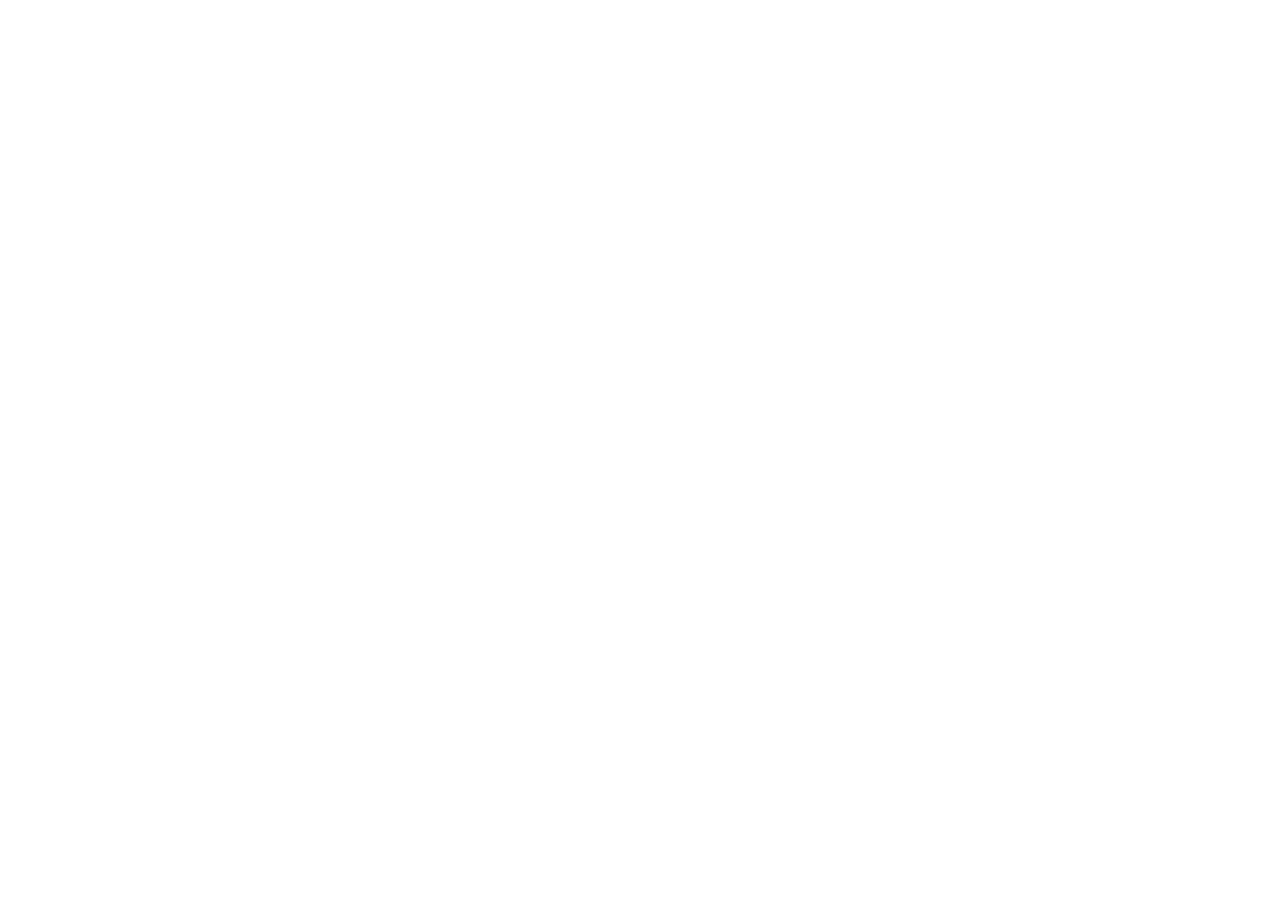
==== commit a4621b28: "Schedule 0.28.21: rebuild with the /schedule-arsenal/ base path Co-Authored-By: Claude Opus 5.5 <nor" ====
--- a/index.html
+++ b/index.html
@@ -1,3 +1,3 @@
-<!doctype html><html lang="ru"><head><meta charset="utf-8"><meta name="viewport" content="width=device-width, initial-scale=1, viewport-fit=cover, interactive-widget=resizes-content"><meta name="description" content="Редактор расписания MultiSchedule — локальная версия"><title>MultiSchedule</title><link rel="manifest" href="/manifest.webmanifest"><meta name="theme-color" content="#ffffff"><link rel="icon" type="image/svg+xml" href="/favicon.svg"><link rel="icon" type="image/png" sizes="32x32" href="/favicon-32.png"><link rel="alternate icon" href="/favicon.ico"><link rel="apple-touch-icon" href="/apple-touch-icon.png"><meta name="apple-mobile-web-app-capable" content="yes"><meta name="mobile-web-app-capable" content="yes"><meta name="apple-mobile-web-app-status-bar-style" content="default"><meta name="apple-mobile-web-app-title" content="Расписание"><script>/* iPhone and iPad zoom into a field smaller than 16px when it is tapped; a capped scale stops that, and Safari still zooms on a pinch. Android keeps its pinch zoom, so the cap is for Apple only. */if(/iPhone|iPad|iPod/.test(navigator.userAgent)||navigator.maxTouchPoints>1&&/Macintosh/.test(navigator.userAgent)){const viewport=document.querySelector('meta[name=viewport]');viewport.content+=', maximum-scale=1';}</script>  <script type="module" crossorigin src="/assets/index-CowHX_3e.js"></script>
-  <link rel="stylesheet" crossorigin href="/assets/index-GrxkfrWI.css">
+<!doctype html><html lang="ru"><head><meta charset="utf-8"><meta name="viewport" content="width=device-width, initial-scale=1, viewport-fit=cover, interactive-widget=resizes-content"><meta name="description" content="Редактор расписания MultiSchedule — локальная версия"><title>MultiSchedule</title><link rel="manifest" href="/schedule-arsenal/manifest.webmanifest"><meta name="theme-color" content="#ffffff"><link rel="icon" type="image/svg+xml" href="/schedule-arsenal/favicon.svg"><link rel="icon" type="image/png" sizes="32x32" href="/schedule-arsenal/favicon-32.png"><link rel="alternate icon" href="/schedule-arsenal/favicon.ico"><link rel="apple-touch-icon" href="/schedule-arsenal/apple-touch-icon.png"><meta name="apple-mobile-web-app-capable" content="yes"><meta name="mobile-web-app-capable" content="yes"><meta name="apple-mobile-web-app-status-bar-style" content="default"><meta name="apple-mobile-web-app-title" content="Расписание"><script>/* iPhone and iPad zoom into a field smaller than 16px when it is tapped; a capped scale stops that, and Safari still zooms on a pinch. Android keeps its pinch zoom, so the cap is for Apple only. */if(/iPhone|iPad|iPod/.test(navigator.userAgent)||navigator.maxTouchPoints>1&&/Macintosh/.test(navigator.userAgent)){const viewport=document.querySelector('meta[name=viewport]');viewport.content+=', maximum-scale=1';}</script>  <script type="module" crossorigin src="/schedule-arsenal/assets/index-BK9WA-Sx.js"></script>
+  <link rel="stylesheet" crossorigin href="/schedule-arsenal/assets/index-NCDMnOwH.css">
 </head><body class="font-body antialiased"><div id="root"></div></body></html>
